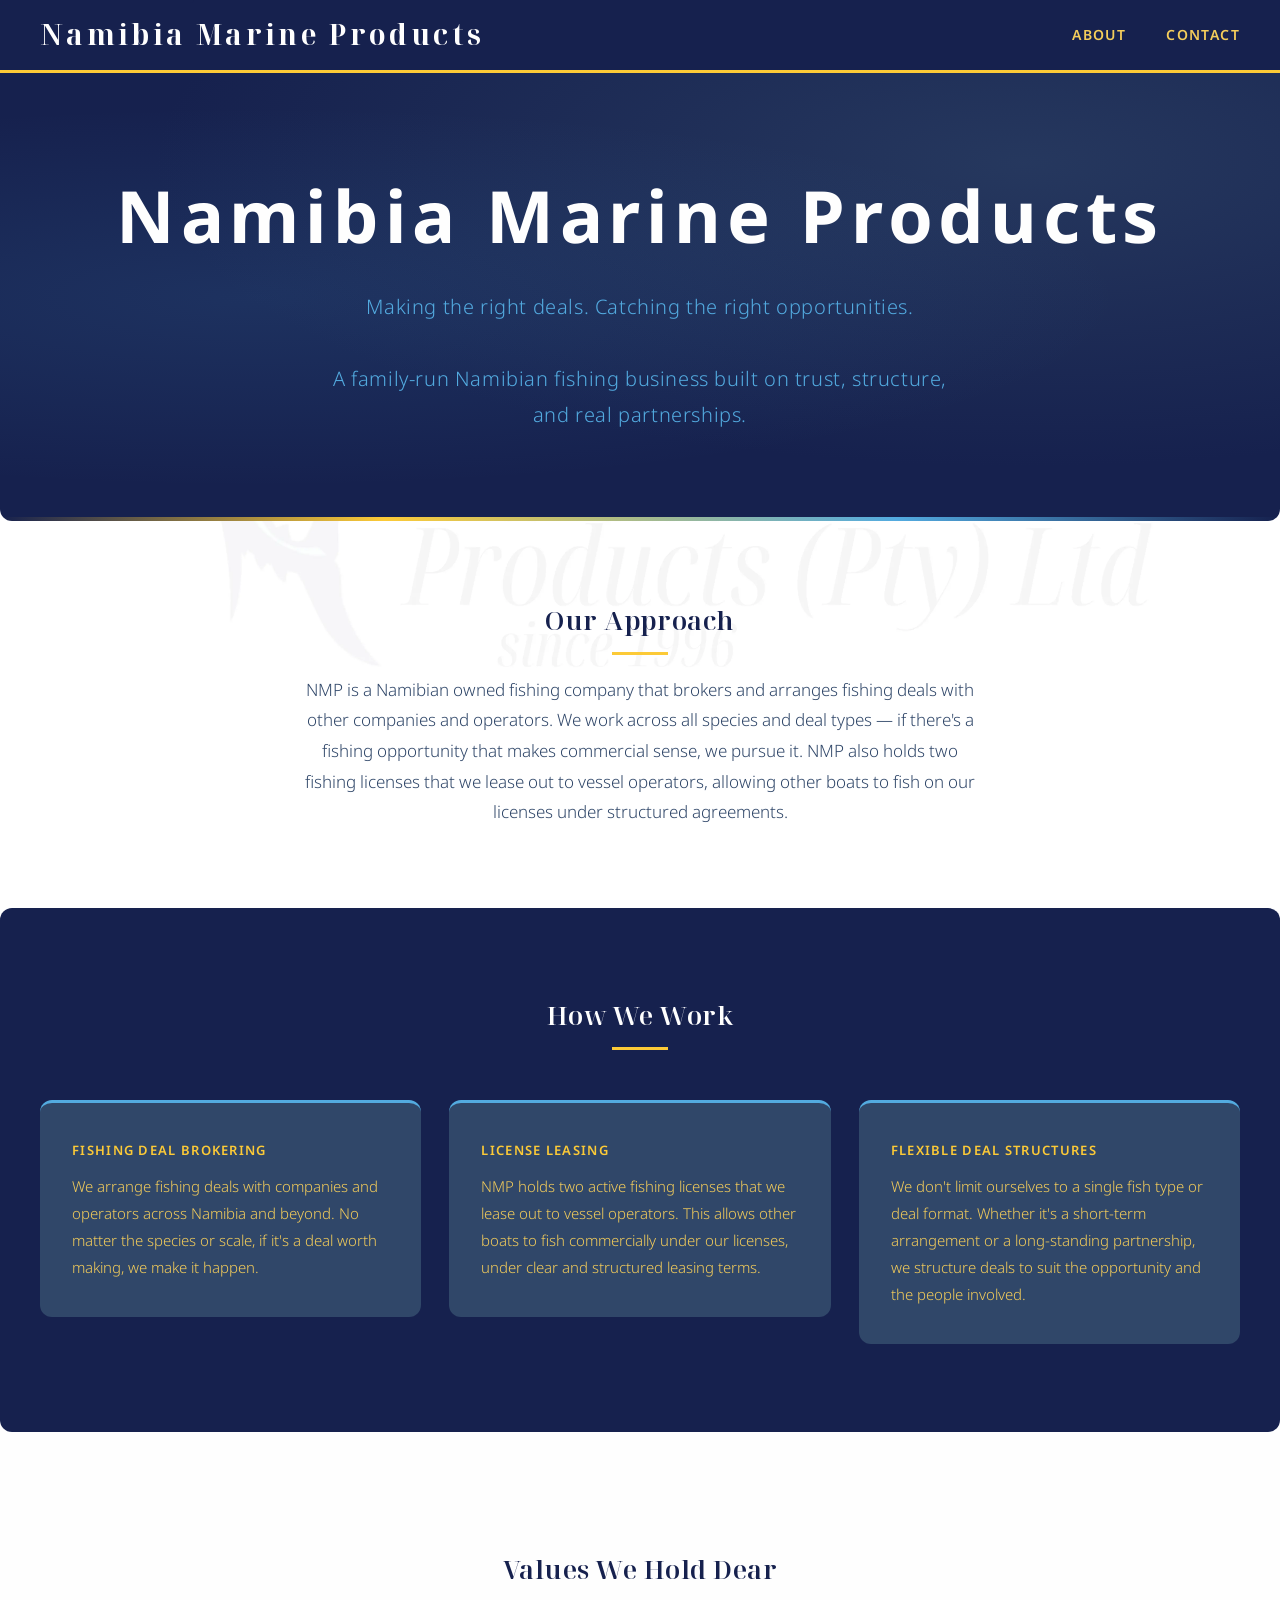
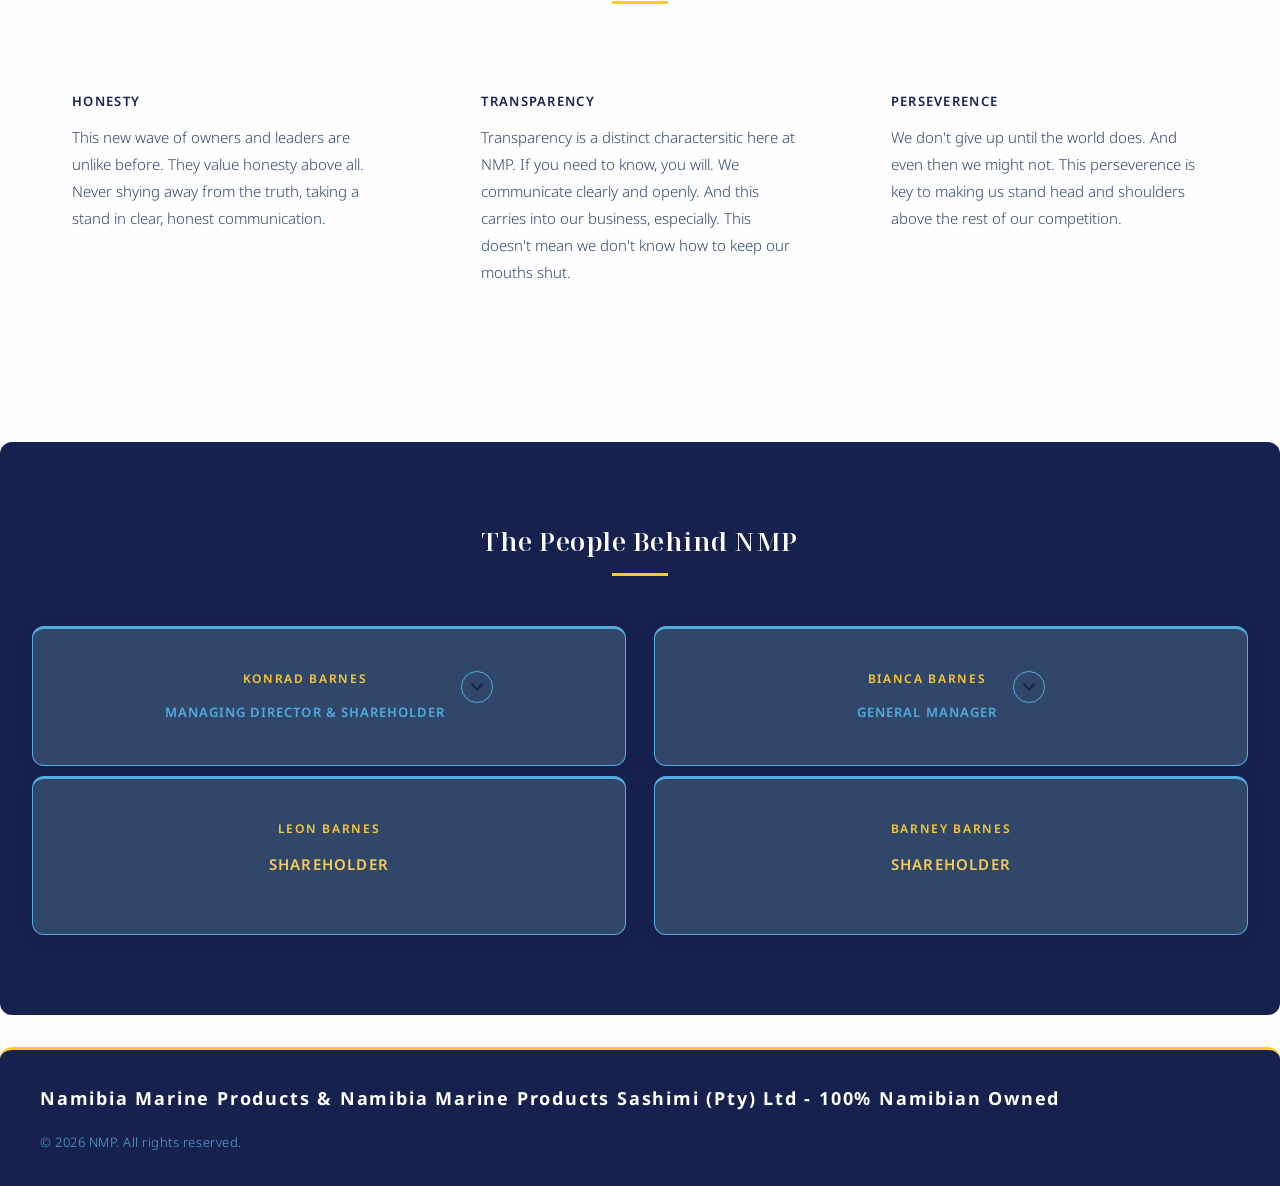
==== index.html @ dc720d7b "Improved on bugfixes, script errors, styling optimizations and more SEO optimization" ====
<!DOCTYPE html>
<html lang="en">
  <head>
    <meta charset="UTF-8" />
    <meta name="viewport" content="width=device-width, initial-scale=1.0" />
    <meta name="description" content="Namibia Marine Products (NMP) is a 100% Namibian owned fishing company brokering deals and leasing fishing licenses across all species. Based in Walvis Bay." />
    <meta name="referrer" content="strict-origin-when-cross-origin" />
    <meta http-equiv="X-UA-Compatible" content="IE=edge" />

    <!-- Open Graph -->
    <meta property="og:title" content="Namibia Marine Products" />
    <meta property="og:description" content="Namibian fishing company brokering deals and leasing fishing licenses. 100% Namibian owned. Based in Walvis Bay." />
    <meta property="og:type" content="website" />
    <meta property="og:url" content="https://namibiamarine.com/" />
    <meta property="og:image" content="https://namibiamarine.com/images/NMP-fish.png" />
    <meta property="og:locale" content="en_NA" />

    <!-- Twitter Cards -->
    <meta name="twitter:card" content="summary" />
    <meta name="twitter:title" content="Namibia Marine Products" />
    <meta name="twitter:description" content="Namibian fishing company brokering deals and leasing fishing licenses. 100% Namibian owned." />
    <meta name="twitter:image" content="https://namibiamarine.com/images/NMP-fish.png" />

    <link rel="canonical" href="https://namibiamarine.com/" />

    <!-- Preconnect for fonts -->
    <link rel="preconnect" href="https://fonts.googleapis.com" />
    <link rel="preconnect" href="https://fonts.gstatic.com" crossorigin />
    <link href="https://fonts.googleapis.com/css2?family=Noto+Sans:ital,wght@0,100..900;1,100..900&family=Noto+Serif+Display:ital,wght@0,100..900;1,100..900&display=swap" rel="stylesheet" />

    <link rel="stylesheet" href="styles.css" />
    <link rel="shortcut icon" type="image/x-icon" href="./images/NMP-fish.png" />
    <link rel="apple-touch-icon" href="./images/NMP-fish.png" />

    <script src="script.js" defer></script>
    <title>Namibia Marine Products — Fishing Rights & License Leasing</title>

    <!-- Structured Data -->
    <script type="application/ld+json">
    {
      "@context": "https://schema.org",
      "@type": "Organization",
      "name": "Namibia Marine Products",
      "url": "https://namibiamarine.com",
      "logo": "https://namibiamarine.com/images/NMP-fish.png",
      "description": "Namibian fishing company brokering deals and leasing fishing licenses.",
      "address": {
        "@type": "PostalAddress",
        "addressLocality": "Walvis Bay",
        "addressRegion": "Erongo Region",
        "addressCountry": "Namibia"
      },
      "contactPoint": {
        "@type": "ContactPoint",
        "email": "info.namibiamarine@gmail.com",
        "contactType": "General Inquiries"
      }
    }
    </script>

    <noscript><style>body { opacity: 1 !important; }</style></noscript>
  </head>
  <body>
    <a href="#main-content" class="skip-link">Skip to main content</a>
    <header>
      <h1>Namibia Marine Products</h1>
      <nav>
        <ul>
          <li><a href="index.html">About</a></li>
          <li><a href="contact.html">Contact</a></li>
        </ul>
      </nav>
    </header>

    <main id="main-content">
      <section>
        <h2>Namibia Marine Products</h2>
        <p>Making the right deals. Catching the right opportunities. <br /><br />
          A family-run Namibian fishing business built on trust, structure, and real partnerships.
        </p>
      </section>

      <section>
        <h2>Our Approach</h2>
        <p>
          NMP is a Namibian owned fishing company that brokers and arranges fishing deals with other companies and operators. We work across all species and deal types — if there's a fishing opportunity that makes commercial sense, we pursue it. NMP also holds two fishing licenses that we lease out to vessel operators, allowing other boats to fish on our licenses under structured agreements.
        </p>
      </section>

      <section>
        <h2>How We Work</h2>
        <article>
          <h3>Fishing Deal Brokering</h3>
          <p>
            We arrange fishing deals with companies and operators across Namibia and beyond.
            No matter the species or scale, if it's a deal worth making, we make it happen.
          </p>
        </article>
        <article>
          <h3>License Leasing</h3>
          <p>
            NMP holds two active fishing licenses that we lease out to vessel operators.
            This allows other boats to fish commercially under our licenses, under clear
            and structured leasing terms.
          </p>
        </article>
        <article>
          <h3>Flexible Deal Structures</h3>
          <p>
            We don't limit ourselves to a single fish type or deal format. Whether it's
            a short-term arrangement or a long-standing partnership, we structure deals
            to suit the opportunity and the people involved.
          </p>
        </article>
      </section>

            <section>
        <h2>Values We Hold Dear</h2>
        <article>
          <h3>Honesty</h3>
          <p>
            This new wave of owners and leaders are unlike before. They value honesty above all. Never shying away from the truth, taking a stand in clear, honest communication.
          </p>
        </article>
        <article>
          <h3>Transparency</h3>
          <p>
            Transparency is a distinct charactersitic here at NMP. If you need to know, you will. We communicate clearly and openly. And this carries into our business, especially.
            This doesn't mean we don't know how to keep our mouths shut.
          </p>
        </article>
        <article>
          <h3>Perseverence</h3>
          <p>
            We don't give up until the world does. And even then we might not. This perseverence is key to making us stand head and shoulders above the rest of our competition.
          </p>
        </article>
      </section>

      <section>
        <h2>The People Behind NMP</h2>
        <article class="expandable">
          <div class="card-header">
            <div>
              <h3>Konrad Barnes</h3>
              <p>Managing Director &amp; Shareholder</p>
            </div>
            <button class="expand-btn" aria-expanded="false" aria-controls="konrad-bio" aria-label="Read More About Konrad Barnes">
              <svg class="chevron" width="18" height="18" viewBox="0 0 18 18" fill="none" xmlns="http://www.w3.org/2000/svg">
                <path d="M4 6.5L9 11.5L14 6.5" stroke="currentColor" stroke-width="2" stroke-linecap="round" stroke-linejoin="round"/>
              </svg>
            </button>
          </div>
          <div class="card-body" id="konrad-bio">
            <p>
              Konrad inherited Namibia Marine Products alongside his brother Leon from their father,
              taking over as Managing Director in 2025. Under new management, Konrad and his family
              have steered the company in a fresh direction — one grounded in transparency, integrity,
              and legitimate business practice. He leads NMP day to day alongside his wife Bianca,
              and together they are building something to be proud of, holding their own alongside
              the established players in the industry.
          </p>
          </div>
        </article>
        <article class="expandable">
          <div class="card-header">
            <div>
              <h3>Bianca Barnes</h3>
              <p>General Manager</p>
            </div>
            <button class="expand-btn" aria-expanded="false" aria-controls="bianca-bio" aria-label="Read More About Bianca Barnes">
              <svg class="chevron" width="18" height="18" viewBox="0 0 18 18" fill="none" xmlns="http://www.w3.org/2000/svg">
                <path d="M4 6.5L9 11.5L14 6.5" stroke="currentColor" stroke-width="2" stroke-linecap="round" stroke-linejoin="round"/>
              </svg>
            </button>
          </div>
          <div class="card-body" id="bianca-bio">
            <p>
              Bianca joined NMP as General Manager alongside her husband Konrad when the family took
              over the company in 2025. Together they manage the business day to day, learning the
              industry as they go and doing so with real determination. Bianca has quickly proven
              herself an equal partner in every sense, and the two of them are growing NMP into
              something the family can be genuinely proud of.
            </p>
          </div>
        </article>
        <article>
          <h3>Leon Barnes</h3>
          <p>Shareholder</p>
        </article>
        <article>
          <h3>Barney Barnes</h3>
          <p>Shareholder</p>
        </article>
      </section>

    </main>

    <footer>
      <p>Namibia Marine Products &amp; Namibia Marine Products Sashimi (Pty) Ltd - 100% Namibian Owned</p>
      <p>&copy; 2026 NMP. All rights reserved.</p>
    </footer>
  </body>
</html>
---- styles.css ----
/* ============================================================
   NMP — Maritime Corporate Stylesheet
   Palette: #16214E · #304769 · #FCCA37 · #F4CD5B · #53ABE0 · #FEFEFE
   style.css2
   ============================================================ */

/* ── Reset & Base ──────────────────────────────────────────── */

*,
*::before,
*::after {
  box-sizing: border-box;
  margin: 0;
  padding: 0;
}

html {
  scroll-behavior: smooth;
  font-size: 16px;
  overflow-x: hidden;
}

body {
  font-family: 'Noto Sans', sans-serif;
  font-weight: 400;
  color: #16214E;
  background-color: #FEFEFE;
  background-image: url("./images/background-img.webp");
  background-repeat: no-repeat;
  background-position: center;
  background-size: cover;
  background-attachment: fixed;
  line-height: 1.7;
  opacity: 0;
  transition: opacity 0.45s ease;
  overflow-x: hidden;
}

body.nmp-loaded {
  opacity: 1;
}

img {
  display: block;
  max-width: 100%;
}

a {
  text-decoration: none;
  color: inherit;
}

ul {
  list-style: none;
}

/* ── Typography — Golden Ratio Scale (~1.618) ──────────────── */
/* Base: 16px → ×1.618 → 26px → ×1.618 → 42px               */

h1 {
  font-family: 'Noto Serif Display', sans-serif;
  font-size: clamp(2rem, 5vw, 2.625rem); /* ~42px */
  font-weight: 700;
  letter-spacing: 0.04em;
  line-height: 1.35;
}

h2 {
  font-family: 'Noto Serif Display', sans-serif;
  font-size: clamp(1.5rem, 3vw, 1.625rem); /* ~26px */
  font-weight: 600;
  letter-spacing: 0.02em;
  line-height: 1.5;
  margin-bottom: 1.25rem;
}

h3 {
  font-family: 'Noto Sans', sans-serif;
  font-size: 1.25rem; /* ~20px */
  font-weight: 600;
  letter-spacing: 0.04em;
  text-transform: uppercase;
  margin-bottom: 0.65rem;
}

p {
  font-size: 1rem; /* 16px base */
  font-weight: 300;
  color: #304769;
  line-height: 1.8;
}

address {
  font-style: normal;
  font-weight: 300;
  color: #304769;
  line-height: 1.9;
}

/* ── Container ─────────────────────────────────────────────── */

.container {
  width: 100%;
  max-width: 1100px;
  margin-inline: auto;
  padding-inline: 2rem;
}

/* ── Header ────────────────────────────────────────────────── */

header {
  background-color: #16214E;
  border-bottom: 3px solid #FCCA37;
  position: sticky;
  top: 0;
  z-index: 100;
  display: flex;
  align-items: center;
  justify-content: space-between;
  padding: 1rem 2.5rem;
  gap: 2rem;
}

header h1 {
  color: #FEFEFE;
  font-size: 1.75rem;
  letter-spacing: 0.12em;
}

/* ── Navigation ────────────────────────────────────────────── */

nav ul {
  display: flex;
  align-items: center;
  gap: 2.5rem;
}

nav ul li a {
  font-family: 'Noto Sans', sans-serif;
  font-size: 0.875rem;
  font-weight: 600;
  letter-spacing: 0.1em;
  text-transform: uppercase;
  color: #F4CD5B;
  padding-bottom: 4px;
  position: relative;
}

nav ul li a::after {
  content: '';
  position: absolute;
  bottom: -3px;
  left: 0;
  width: 0;
  height: 2px;
  background-color: #FCCA37;
  transition: width 0.25s ease;
}

nav ul li a:hover {
  color: #FCCA37;
}

nav ul li a:hover::after {
  width: 100%;
}

/* ── Hero Section ──────────────────────────────────────────── */

main > section:first-child {
  background-color: #16214E;
  background-image:
    radial-gradient(ellipse at 20% 50%, rgba(83, 171, 224, 0.12) 0%, transparent 60%),
    radial-gradient(ellipse at 80% 20%, rgba(48, 71, 105, 0.6) 0%, transparent 60%);
  text-align: center;
  padding: 7rem 2rem 6rem;
  position: relative;
  overflow: hidden;
  border-radius: 0px 0px 12px 12px;
}

main > section:first-child::before {
  content: '';
  position: absolute;
  bottom: 0;
  left: 0;
  right: 0;
  height: 4px;
  background: linear-gradient(90deg, transparent, #FCCA37 30%, #53ABE0 70%, transparent);
}

main > section:first-child h2 {
  font-family: 'Noto Sans', sans-serif;
  font-size: clamp(2.5rem, 6vw, 4.5rem);
  font-weight: 700;
  color: #FEFEFE;
  letter-spacing: 0.08em;
  margin-bottom: 1.25rem;
  opacity: 0;
  transform: translateY(16px);
  transition: opacity 0.6s ease, transform 0.6s ease;
}

main > section:first-child p {
  font-size: clamp(1rem, 2vw, 1.25rem);
  font-weight: 300;
  color: #53ABE0;
  letter-spacing: 0.03em;
  max-width: 640px;
  margin-inline: auto;
  opacity: 0;
  transform: translateY(16px);
  transition: opacity 0.6s ease 0.18s, transform 0.6s ease 0.18s;
}

main > section:first-child h2.nmp-hero-in,
main > section:first-child p.nmp-hero-in {
  opacity: 1;
  transform: translateY(0);
  text-align: center;
}

/* ── About Section ─────────────────────────────────────────── */

main > section:nth-child(2) {
  padding: 5rem 2rem;
  max-width: 820px;
  margin-inline: auto;
  text-align: center;
}

main > section:nth-child(2) h2 {
  color: #16214E;
}

main > section:nth-child(2) h2::after {
  content: '';
  display: block;
  width: 56px;
  height: 3px;
  background-color: #FCCA37;
  margin: 0.75rem auto 0;
}

main > section:nth-child(2) p {
  font-size: 1.0625rem;
  max-width: 680px;
  margin-inline: auto;
}

/* ── What We Do Section ────────────────────────────────────── */

main > section:nth-child(3) {
  background-color: #16214E;
  padding: 5.5rem 2.5rem;
  display: grid;
  grid-template-columns: 1fr 1fr 1fr;
  grid-template-rows: auto 1fr;
  column-gap: 1.75rem;
  row-gap: 10px;
  align-items: start;
  border-radius: 12px;
}

main > section:nth-child(3) > h2 {
  grid-column: 1 / -1;
  color: #FEFEFE;
  text-align: center;
  margin-bottom: 2.5rem;
}

main > section:nth-child(3) > h2::after {
  content: '';
  display: block;
  width: 56px;
  height: 3px;
  background-color: #FCCA37;
  margin: 0.75rem auto 0;
}

main > section:nth-child(3) article {
  background-color: #304769;
  border-top: 3px solid #53ABE0;
  border-radius: 2px;
  padding: 2.25rem 2rem;
  transition: transform 0.25s ease, box-shadow 0.25s ease;
  border-radius: 12px;
}

main > section:nth-child(3) article:hover {
  transform: translateY(-4px);
  box-shadow: 0 8px 28px rgba(22, 33, 78, 0.28);
}

main > section:nth-child(3) h3 {
  color: #FCCA37;
  font-size: 0.8125rem;
  letter-spacing: 0.1em;
  margin-bottom: 0.75rem;
}

main > section:nth-child(3) p {
  color: #F4CD5B;
  font-weight: 300;
  font-size: 0.9375rem;
}

/* ── How We Operate Section ────────────────────────────────────── */

main > section:nth-child(4) {
  padding: 5.5rem 2.5rem;
  display: grid;
  grid-template-columns: 1fr 1fr 1fr;
  grid-template-rows: auto 1fr;
  column-gap: 1.75rem;
  row-gap: 10px;
  align-items: start;
  border-radius: 12px;
  margin-top: 30px;
}

main > section:nth-child(4) > h2 {
  grid-column: 1 / -1;
  text-align: center;
  margin-bottom: 2.5rem;
}

main > section:nth-child(4) > h2::after {
  content: '';
  display: block;
  width: 56px;
  height: 3px;
  background-color: #FCCA37;
  margin: 0.75rem auto 0;
}

main > section:nth-child(4) article {
  border-radius: 2px;
  padding: 2.25rem 2rem;
  transition: transform 0.25s ease, box-shadow 0.25s ease;
  border-radius: 12px;
}

main > section:nth-child(4) article:hover {
  transform: translateY(-4px);
  box-shadow: 0 8px 28px rgba(22, 33, 78, 0.28);
}

main > section:nth-child(4) h3 {
  font-size: 0.8125rem;
  letter-spacing: 0.1em;
  margin-bottom: 0.75rem;
}

main > section:nth-child(4) p {
  font-weight: 300;
  font-size: 0.9375rem;
}

/* ── Owners Section ────────────────────────────────────────── */

main > section:nth-child(5) {
  padding: 5.5rem 2.5rem;
  max-width: 100%;
  display: grid;
  grid-template-columns: 1fr 1fr;
  grid-template-rows: auto 1fr;
  column-gap: 1.75rem;
  row-gap: 10px;
  align-items: start;
  border-radius: 12px;
}

main > section:nth-child(5) > h2 {
  grid-column: 1 / -1;
  text-align: center;
  color: #FEFEFE;
  margin-bottom: 2.5rem;
}

main > section:nth-child(5) > h2::after {
  content: '';
  display: block;
  width: 56px;
  height: 3px;
  background-color: #FCCA37;
  margin: 0.75rem auto 0;
}

main > section:nth-child(5) article {
  border: 1px solid #53ABE0;
  border-top: 4px solid #16214E;
  border-radius: 2px;
  padding: 2.25rem 2rem;
  background-color: #FEFEFE;
  box-shadow: 0 4px 20px rgba(22, 33, 78, 0.06);
  transition: transform 0.25s ease, box-shadow 0.25s ease, border-top-color 0.25s ease;
}

main > section:nth-child(5) article:hover {
  transform: translateY(-4px);
  box-shadow: 0 10px 32px rgba(22, 33, 78, 0.1);
  border-top-color: #FCCA37;
}

main > section:nth-child(5) h3 {
  color: #16214E;
  font-size: 1rem;
  letter-spacing: 0.04em;
  text-transform: none;
  font-weight: 600;
  margin-bottom: 0.25rem;
}

main > section:nth-child(5) article > p:first-of-type {
  font-size: 0.8125rem;
  font-weight: 600;
  letter-spacing: 0.08em;
  text-transform: uppercase;
  color: #53ABE0;
  margin-bottom: 1rem;
}

main > section:nth-child(5) article > p:last-of-type {
  font-size: 0.9375rem;
  color: #F4CD5B;
}

/* ── Expandable card layout ── */

main > section:nth-child(5) article.expandable .card-header{
  display: flex;
  justify-content: center;
  align-items: flex-start;
  gap: 1rem;
  cursor: pointer;
}

main > section:nth-child(5) article.expandable .card-header > div > p {
  font-size: 0.8125rem;
  font-weight: 600;
  letter-spacing: 0.08em;
  text-transform: uppercase;
  color: #53ABE0;
  margin-bottom: 0;
}

.expand-btn{
  flex-shrink: 0;
  background-color: transparent;
  border: 1px solid #53ABE0;
  border-radius: 50%;
  width: 32px;
  height: 32px;
  display: flex;
  align-items: center;
  justify-content: center;
  cursor: pointer;
  color: #16214E;
  transition: background-color 0.2s ease, border-color 0.2s ease, color 0.2s ease;
  margin-top: 2px;
}

.expand-btn:hover{
  background-color: #16214E;
  border-color: #16214E;
  color: #FEFEFE;
}

/* ── Chevron rotation ── */

.chevron {
  transition: transform 0.3s ease;
}

article.expandable.is-open .chevron {
  transform: rotate(180deg);
} 

/* ── Collapsible body ── */

.card-body {
  display: grid;
  grid-template-rows: 0fr;
  transition: grid-template-rows 0.35s ease;
}

.card-body > p {
  overflow: hidden;
  font-size: 0.9375rem;
  color: #444;
  margin: 0;
}

article.expandable.is-open .card-body{
  grid-template-rows: 1fr;
}

/* Add top margin to the bio text only when open */

article.expandable.is-open .card-body > p {
  margin-top: 1rem;
}

/* ── Contact Page — Contact Us Section ────────────────────── */

main > section:first-child:not(:has(+ section > .container > article)) {
  padding: 5.5rem 2rem;
  margin-inline: auto;
  text-align: left;
}

/* Contact Us intro section (first section on contact.html) */
main > section:has(a[href^="mailto"]) {
  padding: 5.5rem 2rem 4rem;
  max-width: 700px;
  margin-inline: auto;
}

main > section:has(a[href^="mailto"]) h2 {
  color: #d4ce76;
  margin-bottom: 0.5rem;
}

main > section:has(a[href^="mailto"]) h2::after {
  content: '';
  display: block;
  width: 56px;
  height: 3px;
  background-color: #FCCA37;
  margin: 0.75rem 0 0;
}

main > section:has(a[href^="mailto"]) > p {
  margin-top: 1.5rem;
  margin-bottom: 2.5rem;
  color: #F4CD5B;
  font-size: 1.0625rem;
}

/* ── Mail Us Button ────────────────────────────────────────── */

a[href^="mailto"] {
  display: inline-block;
}

a[href^="mailto"] button,
button[type="button"] {
  display: inline-block;
  background-color: #FCCA37;
  color: #16214E;
  font-family: 'Noto Sans', sans-serif;
  font-size: 0.9375rem;
  font-weight: 700;
  letter-spacing: 0.12em;
  text-transform: uppercase;
  padding: 1rem 3rem;
  border: none;
  border-radius: 2px;
  cursor: pointer;
  box-shadow: 0 4px 16px rgba(252, 202, 55, 0.3);
  transition: background-color 0.2s ease, transform 0.2s ease, box-shadow 0.2s ease;
}

a[href^="mailto"]:hover button,
button[type="button"]:hover {
  background-color: #F4CD5B;
  transform: translateY(-2px);
  box-shadow: 0 8px 24px rgba(252, 202, 55, 0.45);
}

a[href^="mailto"]:active button,
button[type="button"]:active {
  transform: translateY(0);
  box-shadow: 0 2px 8px rgba(252, 202, 55, 0.2);
}

/* ── Contact Details Section ───────────────────────────────── */

main > section:last-of-type {
  background-color: #16214E;
  padding: 5rem 2rem;
  margin: 2rem 0rem 2rem 0rem;
  border-radius: 12px;
}

main > section:last-of-type .container {
  display: grid;
  grid-template-columns: 1fr 1fr;
  grid-template-rows: auto auto auto;
  gap: 1.75rem;
  align-items: start;
  max-width: 1100px;
  margin-inline: auto;
}

main > section:last-of-type .container > h2 {
  grid-column: 1 / -1;
  color: #FEFEFE;
  text-align: center;
  margin-bottom: 0.75rem;
}

main > section:last-of-type .container > h2::after {
  content: '';
  display: block;
  width: 56px;
  height: 3px;
  background-color: #FCCA37;
  margin: 0.75rem auto 0;
}

/* Email & Phone sit in row 1 (2 columns) */
main > section:last-of-type .container > article:nth-of-type(1),
main > section:last-of-type .container > article:nth-of-type(2) {
  grid-column: auto;
}

/* Location spans full width in row 2 */
main > section:last-of-type .container > article.location {
  grid-column: 1 / -1;
}

main > section:last-of-type article {
  text-align: center;
  padding: 2.5rem 2rem;
  border-top: 3px solid #53ABE0;
  background-color: #304769;
  border-radius: 2px;
  transition: transform 0.25s ease, background-color 0.25s ease;
  border-radius: 12px;
}

main > section:last-of-type article:hover {
  transform: translateY(-3px);
  background-color: #16214E;
  box-shadow: 0 0 0 1px #53ABE0;
}

main > section:last-of-type h3 {
  color: #FCCA37;
  font-size: 0.75rem;
  letter-spacing: 0.14em;
  text-transform: uppercase;
  margin-bottom: 0.75rem;
}

main > section:last-of-type p,
main > section:last-of-type address {
  color: #FEFEFE;
  font-size: 0.9375rem;
  font-weight: 300;
}
main > section:last-of-type address iframe{
  width: 100%;
  height: 450px;
  border: 0;
  display: block;
  border-radius: 12px;
}

main > section:last-of-type a {
  color: #F4CD5B;
  transition: color 0.2s ease;
}

main > section:last-of-type a:hover {
  color: #FCCA37;
}

/* ── Contact Action Buttons ────────────────────────────────── */

.nmp-contact-actions {
  display: flex;
  flex-wrap: wrap;
  gap: 1rem;
  align-items: center;
  justify-content: center;
}

.nmp-btn {
  display: inline-block;
  font-family: 'Noto Sans', sans-serif;
  font-size: 0.9375rem;
  font-weight: 700;
  letter-spacing: 0.12em;
  text-transform: uppercase;
  padding: 1rem 2.5rem;
  border-radius: 2px;
  cursor: pointer;
  transition: background-color 0.2s ease, transform 0.2s ease, box-shadow 0.2s ease;
}

/* Primary — Gmail Web */
.nmp-btn--primary {
  background-color: #FCCA37;
  color: #16214E;
  box-shadow: 0 4px 16px rgba(252, 202, 55, 0.3);
}

.nmp-btn--primary:hover {
  background-color: #F4CD5B;
  transform: translateY(-2px);
  box-shadow: 0 8px 24px rgba(252, 202, 55, 0.45);
}

.nmp-btn--primary:active {
  transform: translateY(0);
  box-shadow: 0 2px 8px rgba(252, 202, 55, 0.2);
}

/* Secondary — Mail App */
.nmp-btn--secondary {
  background-color: #FCCA37;
  color: #16214E;
  box-shadow: 0 4px 16px rgba(252, 202, 55, 0.3);
}

.nmp-btn--secondary:hover {
  background-color: #F4CD5B;
  transform: translateY(-2px);
  box-shadow: 0 8px 24px rgba(252, 202, 55, 0.45);
}

.nmp-btn--secondary:active {
  transform: translateY(0);
  box-shadow: 0 2px 8px rgba(252, 202, 55, 0.2);
}

/* ── Footer ────────────────────────────────────────────────── */

footer {
  background-color: #16214E;
  border-top: 3px solid #FCCA37;
  padding: 2rem 2.5rem;
  display: flex;
  align-items: center;
  justify-content: space-between;
  gap: 1rem;
  flex-wrap: wrap;
  border-radius: 12px 12px 0px 0px;
}

footer p:first-child {
  font-family: 'Noto Sans', sans-serif;
  font-size: 1.125rem;
  font-weight: 700;
  letter-spacing: 0.1em;
  color: #FEFEFE;
}

footer p:last-child {
  font-size: 0.8125rem;
  font-weight: 300;
  letter-spacing: 0.04em;
  color: #53ABE0;
}

/* ── Scroll Reveal ─────────────────────────────────────────── */

.nmp-reveal {
  opacity: 0;
  transform: translateY(22px);
  transition: opacity 0.55s ease, transform 0.55s ease;
}

.nmp-reveal.nmp-visible {
  opacity: 1;
  transform: translateY(0);
}

.nmp-reveal:nth-child(2) { transition-delay: 0.1s; }
.nmp-reveal:nth-child(3) { transition-delay: 0.2s; }
.nmp-reveal:nth-child(4) { transition-delay: 0.3s; }

/* ═══════════════════════════════════════════════════════════
   RESPONSIVE
   Breakpoints: 1024px (tablet) · 768px (mobile) · 480px (small)
   ═══════════════════════════════════════════════════════════ */

/* ── 1024px — Tablet ───────────────────────────────────────── */

@media (max-width: 1024px) {

  /* What We Do: 3-col → 2-col */
  main > section:nth-child(3) {
    grid-template-columns: 1fr 1fr;
    padding: 4.5rem 2rem;
    row-gap: 1.5rem;
  }

  main > section:nth-child(3) > h2 {
    grid-column: 1 / -1;
  }

   /* Values we hold dear: 3-col → 2-col */
  main > section:nth-child(4) {
    grid-template-columns: 1fr 1fr;
    padding: 4.5rem 2rem;
    row-gap: 1.5rem;
  }

  main > section:nth-child(4) > h2 {
    grid-column: 1 / -1;
  }

  /* Owners: 3-col → 2-col */
  main > section:nth-child(5) {
    grid-template-columns: 1fr;
    padding: 4.5rem 2rem;
    row-gap: 1.5rem;
  }

  main > section:nth-child(5) > h2 {
    grid-column: 1 / -1;
  }

}

/* ── 768px — Mobile ────────────────────────────────────────── */

@media (max-width: 768px) {

  /* Header stacks logo over nav */
  header {
    flex-direction: column;
    align-items: flex-start;
    padding: 1rem 1.5rem;
    gap: 0.75rem;
  }

  nav ul {
    gap: 1.5rem;
    flex-wrap: wrap;
  }

  /* Hero */
  main > section:first-child {
    padding: 4rem 1.5rem 3.5rem;
  }

  /* About */
  main > section:nth-child(2) {
    padding: 3.5rem 1.5rem;
    max-width: 100%;
  }

  /* What We Do: 2-col → 1-col */
  main > section:nth-child(3) {
    grid-template-columns: 1fr;
    padding: 3.5rem 1.5rem;
    row-gap: 1.25rem;
    column-gap: 0;
  }

  main > section:nth-child(3) > h2 {
    grid-column: 1;
    margin-bottom: 1.75rem;
  }

    /* Values we hold dear: 3-col → 2-col */
    main > section:nth-child(4) {
    grid-template-columns: 1fr;
    padding: 3.5rem 1.5rem;
    row-gap: 1.25rem;
    column-gap: 0;
  }

  main > section:nth-child(4) > h2 {
    grid-column: 1;
    margin-bottom: 1.75rem;
  }

  /* Owners: 2-col → 1-col */
  main > section:nth-child(5) {
    grid-template-columns: 1fr;
    padding: 3.5rem 1.5rem;
    row-gap: 1.25rem;
    column-gap: 0;
  }

  main > section:nth-child(5) > h2 {
    grid-column: 1;
    margin-bottom: 1.75rem;
  }

  /* Contact intro */
  main > section:has(a[href^="mailto"]) {
    padding: 3.5rem 1.5rem 3rem;
    max-width: 100%;
  }

  /* Contact details: 2-col → 1-col */
  main > section:last-of-type {
    padding: 3.5rem 1.5rem;
    margin: 1.5rem 0;
  }

  main > section:last-of-type .container {
    grid-template-columns: 1fr;
    row-gap: 1.25rem;
    padding-inline: 0;
  }

  main > section:last-of-type .container > h2 {
    grid-column: 1;
  }

  main > section:last-of-type .container > article.location {
    grid-column: 1;
  }

  /* Footer */
  footer {
    flex-direction: column;
    align-items: flex-start;
    padding: 1.5rem;
  }

}

/* ── 480px — Small Mobile ──────────────────────────────────── */

@media (max-width: 480px) {

  nav ul {
    gap: 1rem;
  }

  main > section:nth-child(3),
  main > section:nth-child(4) {
    padding: 3rem 1.25rem;
  }

  main > section:has(a[href^="mailto"]) {
    padding: 3rem 1.25rem 2.5rem;
  }

  main > section:last-of-type {
    padding: 3rem 1.25rem;
    margin: 1rem 0;
  }

  /* Contact action buttons: stack full width */
  .nmp-contact-actions {
    flex-direction: column;
    align-items: stretch;
  }

  .nmp-btn {
    width: 100%;
    text-align: center;
    padding: 0.9rem 1.5rem;
  }

  /* Legacy mailto button fallback */
  a[href^="mailto"] button,
  button[type="button"] {
    width: 100%;
    text-align: center;
  }

  /* Prevent heading letter-spacing from causing overflow */
  h1,
  h2 {
    letter-spacing: 0.02em;
    word-break: break-word;
  }

}

/* ── Skip Link ─────────────────────────────────────────────── */

.skip-link {
  position: absolute;
  top: -40px;
  left: 0;
  background: #16214E;
  color: #FEFEFE;
  padding: 8px 16px;
  z-index: 101;
  font-weight: 600;
  text-decoration: none;
  border-radius: 0 0 4px 0;
  transition: top 0.2s ease;
}

.skip-link:focus {
  top: 0;
}

/* ── Focus Visible ─────────────────────────────────────────── */

*:focus-visible {
  outline: 3px solid #FCCA37;
  outline-offset: 2px;
}

*:focus:not(:focus-visible) {
  outline: none;
}

/* ── Reduced Motion ────────────────────────────────────────── */

@media (prefers-reduced-motion: reduce) {
  *,
  *::before,
  *::after {
    animation-duration: 0.01ms !important;
    animation-iteration-count: 1 !important;
    transition-duration: 0.01ms !important;
    scroll-behavior: auto !important;
  }

  .nmp-reveal {
    opacity: 1 !important;
    transform: none !important;
  }

  main > section:first-child h2,
  main > section:first-child p {
    opacity: 1 !important;
    transform: none !important;
  }
}

/* ── Print Styles ──────────────────────────────────────────── */

@media print {
  header,
  footer,
  .expand-btn,
  .skip-link,
  iframe {
    display: none !important;
  }

  body {
    background-image: none !important;
    opacity: 1 !important;
  }

  main > section {
    break-inside: avoid;
    padding: 1rem 0 !important;
  }

  a[href]::after {
    content: " (" attr(href) ")";
    font-size: 0.8rem;
    color: #304769;
  }
}
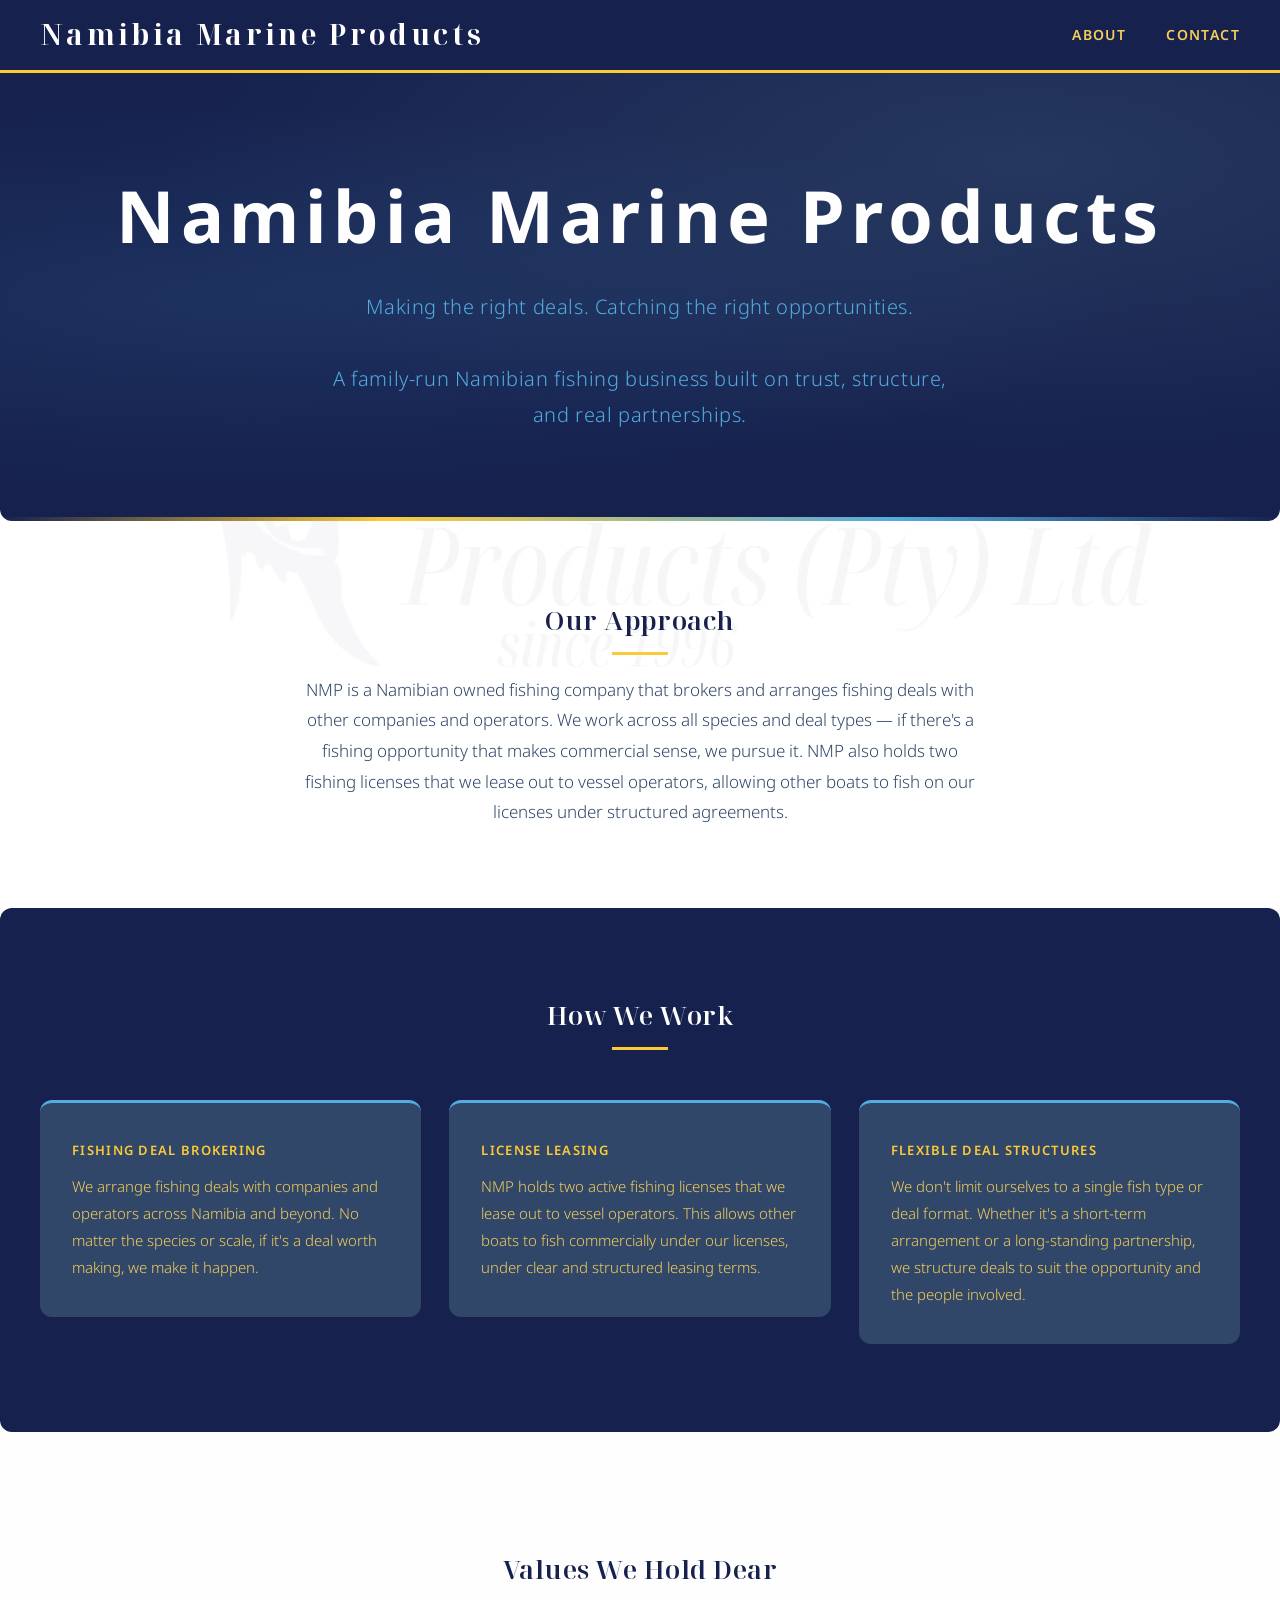
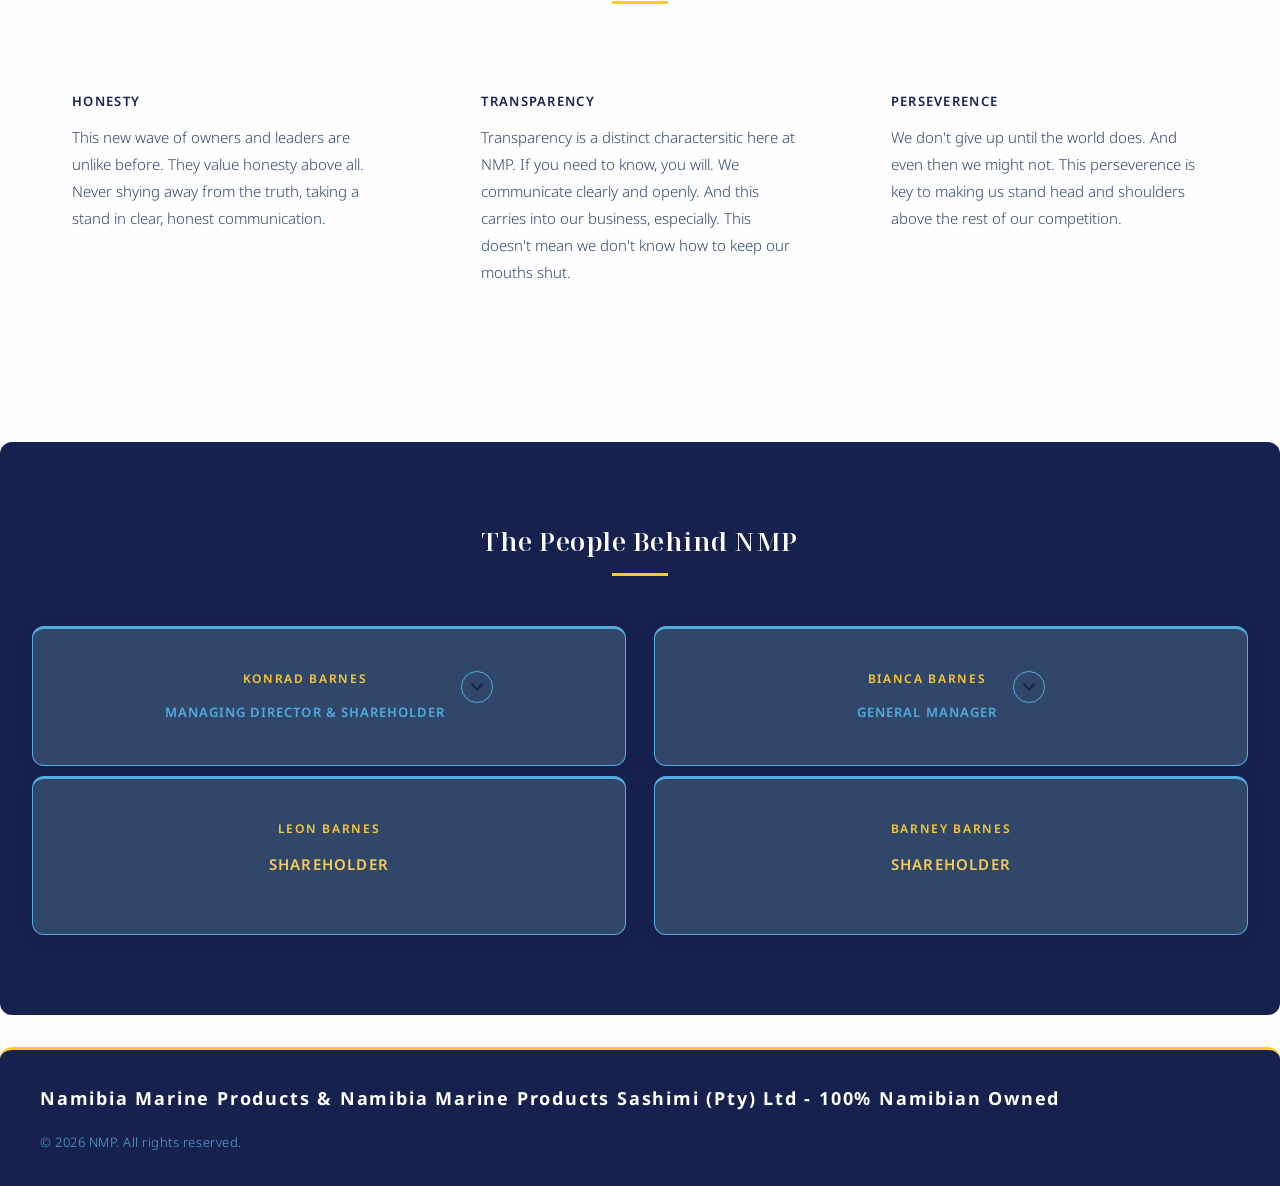
==== commit 3f21fa44: "removed skip to main body anchors" ====
--- a/index.html
+++ b/index.html
@@ -61,7 +61,6 @@
     <noscript><style>body { opacity: 1 !important; }</style></noscript>
   </head>
   <body>
-    <a href="#main-content" class="skip-link">Skip to main content</a>
     <header>
       <h1>Namibia Marine Products</h1>
       <nav>
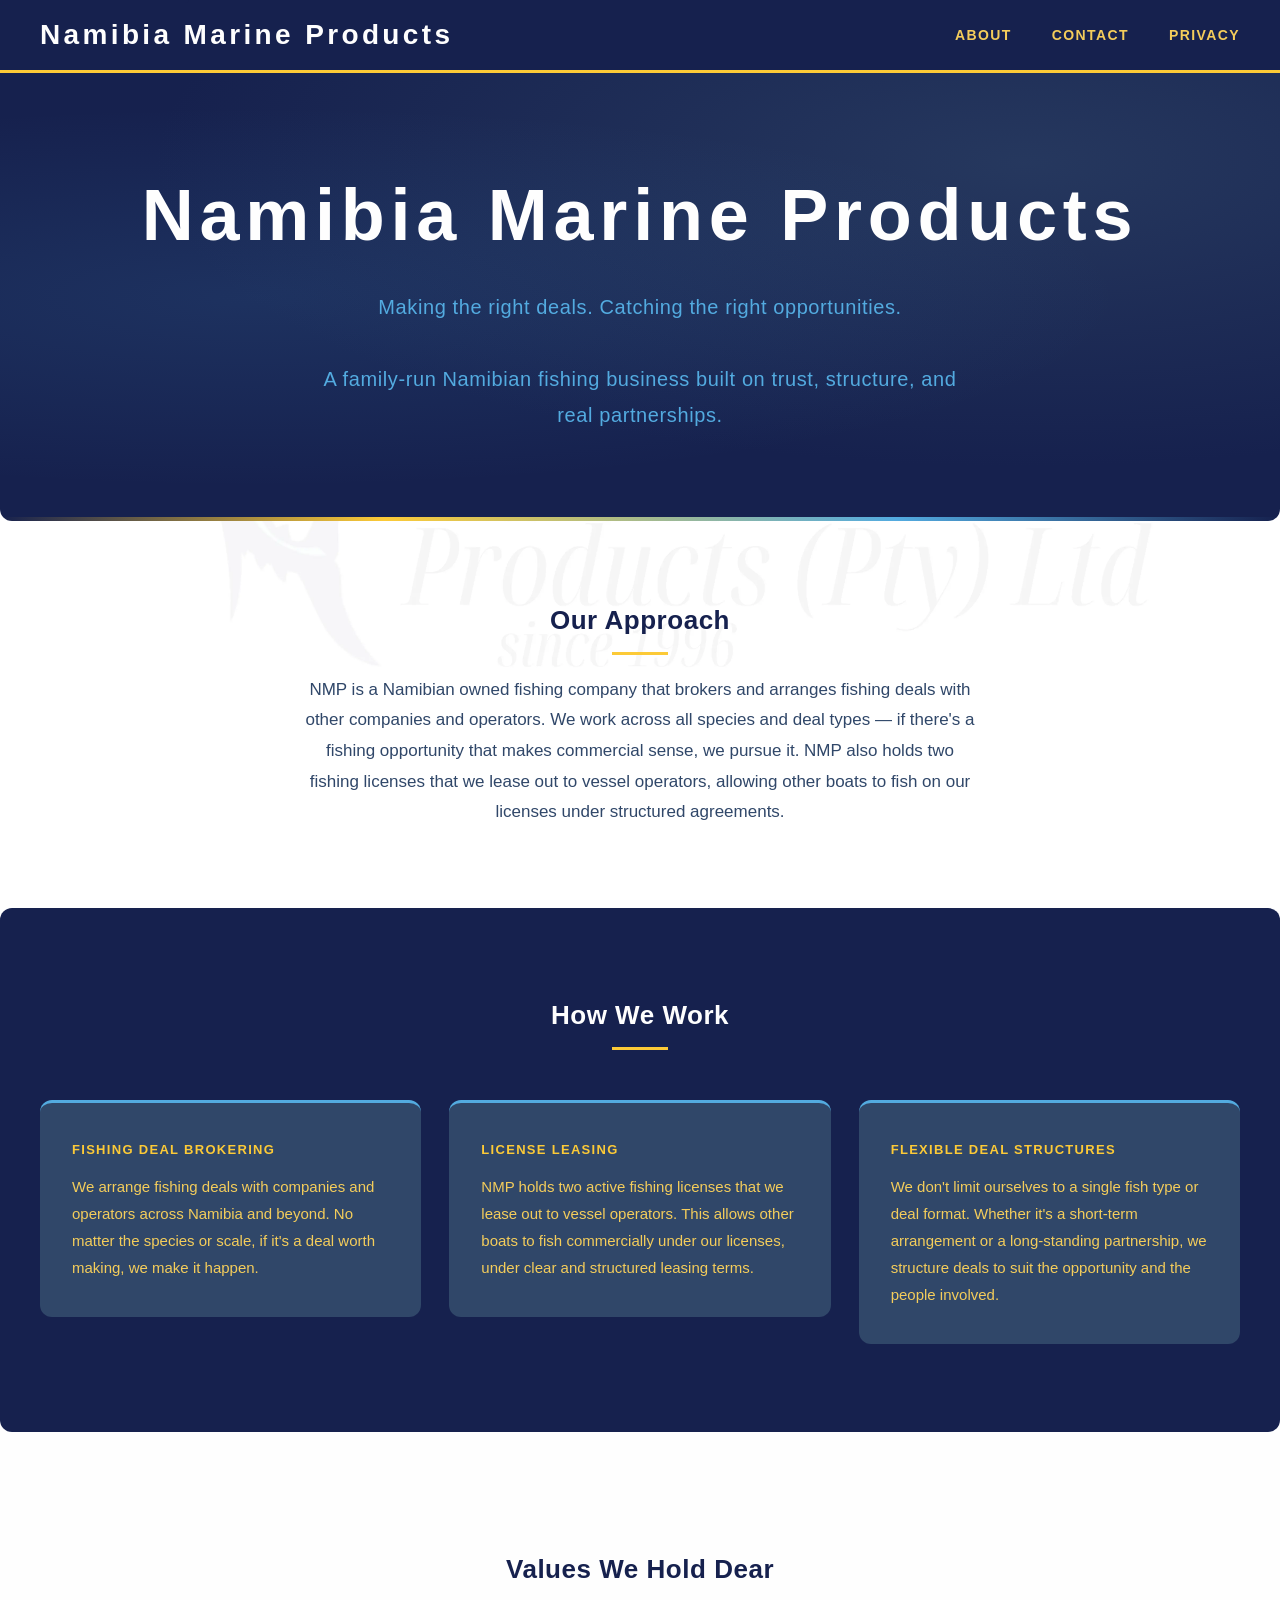
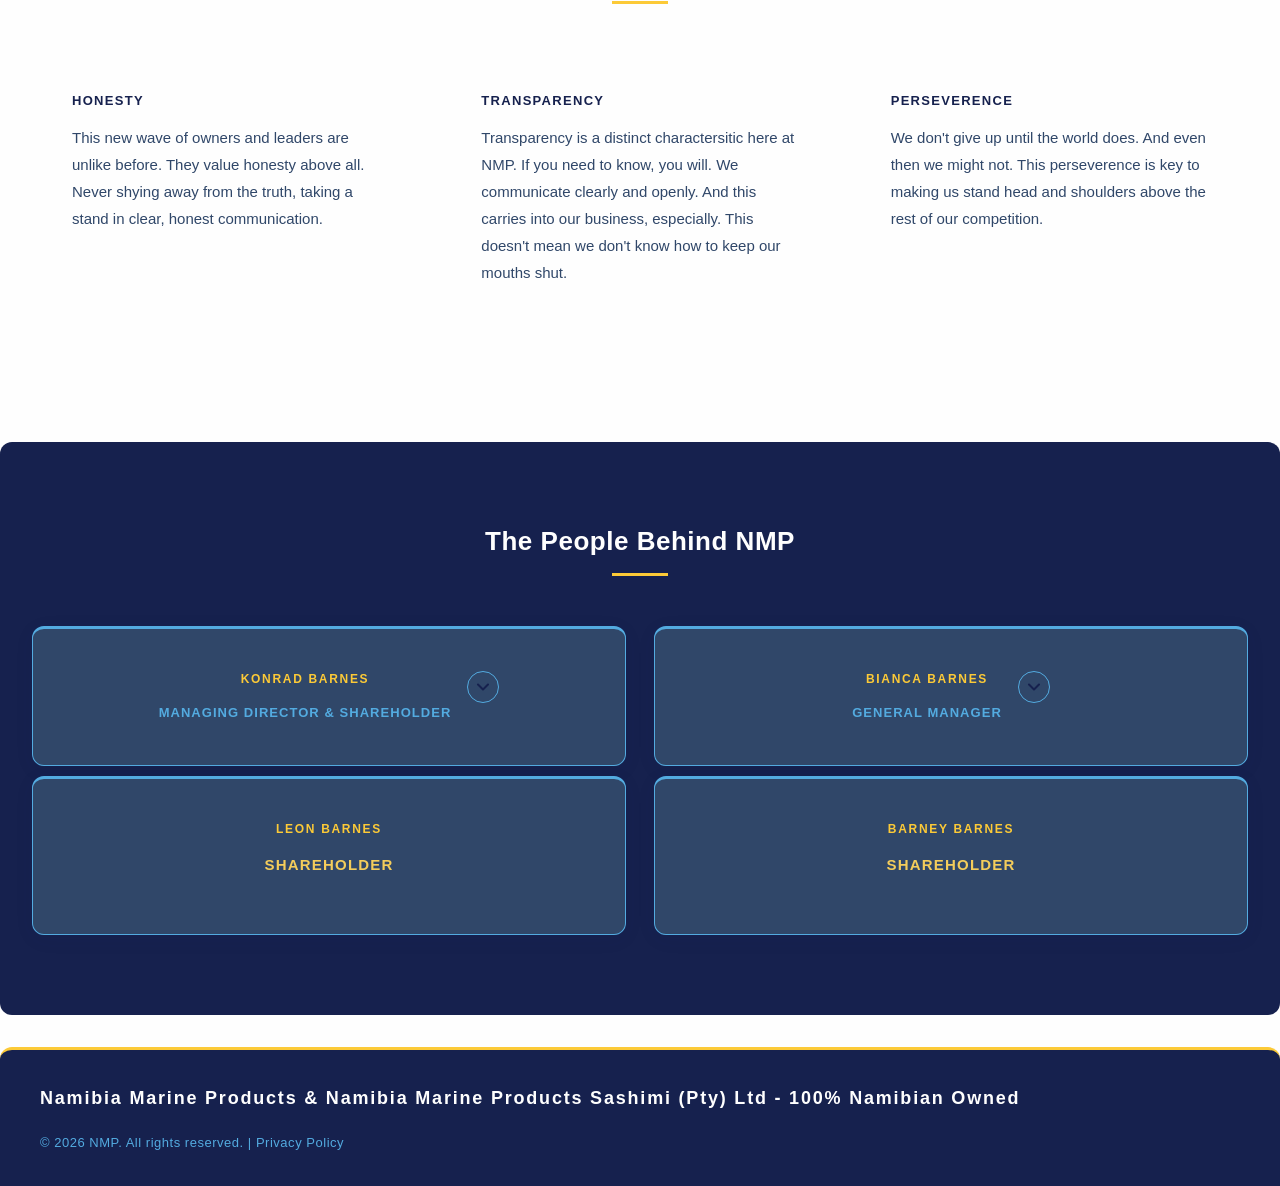
==== commit 31c68f62: "Added formspree form and Privacy Policy" ====
--- a/index.html
+++ b/index.html
@@ -1,203 +1,306 @@
-<!DOCTYPE html>
-<html lang="en">
-  <head>
-    <meta charset="UTF-8" />
-    <meta name="viewport" content="width=device-width, initial-scale=1.0" />
-    <meta name="description" content="Namibia Marine Products (NMP) is a 100% Namibian owned fishing company brokering deals and leasing fishing licenses across all species. Based in Walvis Bay." />
-    <meta name="referrer" content="strict-origin-when-cross-origin" />
-    <meta http-equiv="X-UA-Compatible" content="IE=edge" />
-
-    <!-- Open Graph -->
-    <meta property="og:title" content="Namibia Marine Products" />
-    <meta property="og:description" content="Namibian fishing company brokering deals and leasing fishing licenses. 100% Namibian owned. Based in Walvis Bay." />
-    <meta property="og:type" content="website" />
-    <meta property="og:url" content="https://namibiamarine.com/" />
-    <meta property="og:image" content="https://namibiamarine.com/images/NMP-fish.png" />
-    <meta property="og:locale" content="en_NA" />
-
-    <!-- Twitter Cards -->
-    <meta name="twitter:card" content="summary" />
-    <meta name="twitter:title" content="Namibia Marine Products" />
-    <meta name="twitter:description" content="Namibian fishing company brokering deals and leasing fishing licenses. 100% Namibian owned." />
-    <meta name="twitter:image" content="https://namibiamarine.com/images/NMP-fish.png" />
-
-    <link rel="canonical" href="https://namibiamarine.com/" />
-
-    <!-- Preconnect for fonts -->
-    <link rel="preconnect" href="https://fonts.googleapis.com" />
-    <link rel="preconnect" href="https://fonts.gstatic.com" crossorigin />
-    <link href="https://fonts.googleapis.com/css2?family=Noto+Sans:ital,wght@0,100..900;1,100..900&family=Noto+Serif+Display:ital,wght@0,100..900;1,100..900&display=swap" rel="stylesheet" />
-
-    <link rel="stylesheet" href="styles.css" />
-    <link rel="shortcut icon" type="image/x-icon" href="./images/NMP-fish.png" />
-    <link rel="apple-touch-icon" href="./images/NMP-fish.png" />
-
-    <script src="script.js" defer></script>
-    <title>Namibia Marine Products — Fishing Rights & License Leasing</title>
-
-    <!-- Structured Data -->
-    <script type="application/ld+json">
-    {
-      "@context": "https://schema.org",
-      "@type": "Organization",
-      "name": "Namibia Marine Products",
-      "url": "https://namibiamarine.com",
-      "logo": "https://namibiamarine.com/images/NMP-fish.png",
-      "description": "Namibian fishing company brokering deals and leasing fishing licenses.",
-      "address": {
-        "@type": "PostalAddress",
-        "addressLocality": "Walvis Bay",
-        "addressRegion": "Erongo Region",
-        "addressCountry": "Namibia"
-      },
-      "contactPoint": {
-        "@type": "ContactPoint",
-        "email": "info.namibiamarine@gmail.com",
-        "contactType": "General Inquiries"
-      }
-    }
-    </script>
-
-    <noscript><style>body { opacity: 1 !important; }</style></noscript>
-  </head>
-  <body>
-    <header>
-      <h1>Namibia Marine Products</h1>
-      <nav>
-        <ul>
-          <li><a href="index.html">About</a></li>
-          <li><a href="contact.html">Contact</a></li>
-        </ul>
-      </nav>
-    </header>
-
-    <main id="main-content">
-      <section>
-        <h2>Namibia Marine Products</h2>
-        <p>Making the right deals. Catching the right opportunities. <br /><br />
-          A family-run Namibian fishing business built on trust, structure, and real partnerships.
-        </p>
-      </section>
-
-      <section>
-        <h2>Our Approach</h2>
-        <p>
-          NMP is a Namibian owned fishing company that brokers and arranges fishing deals with other companies and operators. We work across all species and deal types — if there's a fishing opportunity that makes commercial sense, we pursue it. NMP also holds two fishing licenses that we lease out to vessel operators, allowing other boats to fish on our licenses under structured agreements.
-        </p>
-      </section>
-
-      <section>
-        <h2>How We Work</h2>
-        <article>
-          <h3>Fishing Deal Brokering</h3>
-          <p>
-            We arrange fishing deals with companies and operators across Namibia and beyond.
-            No matter the species or scale, if it's a deal worth making, we make it happen.
-          </p>
-        </article>
-        <article>
-          <h3>License Leasing</h3>
-          <p>
-            NMP holds two active fishing licenses that we lease out to vessel operators.
-            This allows other boats to fish commercially under our licenses, under clear
-            and structured leasing terms.
-          </p>
-        </article>
-        <article>
-          <h3>Flexible Deal Structures</h3>
-          <p>
-            We don't limit ourselves to a single fish type or deal format. Whether it's
-            a short-term arrangement or a long-standing partnership, we structure deals
-            to suit the opportunity and the people involved.
-          </p>
-        </article>
-      </section>
-
-            <section>
-        <h2>Values We Hold Dear</h2>
-        <article>
-          <h3>Honesty</h3>
-          <p>
-            This new wave of owners and leaders are unlike before. They value honesty above all. Never shying away from the truth, taking a stand in clear, honest communication.
-          </p>
-        </article>
-        <article>
-          <h3>Transparency</h3>
-          <p>
-            Transparency is a distinct charactersitic here at NMP. If you need to know, you will. We communicate clearly and openly. And this carries into our business, especially.
-            This doesn't mean we don't know how to keep our mouths shut.
-          </p>
-        </article>
-        <article>
-          <h3>Perseverence</h3>
-          <p>
-            We don't give up until the world does. And even then we might not. This perseverence is key to making us stand head and shoulders above the rest of our competition.
-          </p>
-        </article>
-      </section>
-
-      <section>
-        <h2>The People Behind NMP</h2>
-        <article class="expandable">
-          <div class="card-header">
-            <div>
-              <h3>Konrad Barnes</h3>
-              <p>Managing Director &amp; Shareholder</p>
-            </div>
-            <button class="expand-btn" aria-expanded="false" aria-controls="konrad-bio" aria-label="Read More About Konrad Barnes">
-              <svg class="chevron" width="18" height="18" viewBox="0 0 18 18" fill="none" xmlns="http://www.w3.org/2000/svg">
-                <path d="M4 6.5L9 11.5L14 6.5" stroke="currentColor" stroke-width="2" stroke-linecap="round" stroke-linejoin="round"/>
-              </svg>
-            </button>
-          </div>
-          <div class="card-body" id="konrad-bio">
-            <p>
-              Konrad inherited Namibia Marine Products alongside his brother Leon from their father,
-              taking over as Managing Director in 2025. Under new management, Konrad and his family
-              have steered the company in a fresh direction — one grounded in transparency, integrity,
-              and legitimate business practice. He leads NMP day to day alongside his wife Bianca,
-              and together they are building something to be proud of, holding their own alongside
-              the established players in the industry.
-          </p>
-          </div>
-        </article>
-        <article class="expandable">
-          <div class="card-header">
-            <div>
-              <h3>Bianca Barnes</h3>
-              <p>General Manager</p>
-            </div>
-            <button class="expand-btn" aria-expanded="false" aria-controls="bianca-bio" aria-label="Read More About Bianca Barnes">
-              <svg class="chevron" width="18" height="18" viewBox="0 0 18 18" fill="none" xmlns="http://www.w3.org/2000/svg">
-                <path d="M4 6.5L9 11.5L14 6.5" stroke="currentColor" stroke-width="2" stroke-linecap="round" stroke-linejoin="round"/>
-              </svg>
-            </button>
-          </div>
-          <div class="card-body" id="bianca-bio">
-            <p>
-              Bianca joined NMP as General Manager alongside her husband Konrad when the family took
-              over the company in 2025. Together they manage the business day to day, learning the
-              industry as they go and doing so with real determination. Bianca has quickly proven
-              herself an equal partner in every sense, and the two of them are growing NMP into
-              something the family can be genuinely proud of.
-            </p>
-          </div>
-        </article>
-        <article>
-          <h3>Leon Barnes</h3>
-          <p>Shareholder</p>
-        </article>
-        <article>
-          <h3>Barney Barnes</h3>
-          <p>Shareholder</p>
-        </article>
-      </section>
-
-    </main>
-
-    <footer>
-      <p>Namibia Marine Products &amp; Namibia Marine Products Sashimi (Pty) Ltd - 100% Namibian Owned</p>
-      <p>&copy; 2026 NMP. All rights reserved.</p>
-    </footer>
-  </body>
-</html>+<!doctype html>
+<html lang="en">
+    <head>
+        <meta charset="UTF-8" />
+        <meta name="viewport" content="width=device-width, initial-scale=1.0" />
+        <meta
+            name="description"
+            content="Namibia Marine Products (NMP) is a 100% Namibian owned fishing company brokering deals and leasing fishing licenses across all species. Based in Walvis Bay."
+        />
+        <meta name="referrer" content="strict-origin-when-cross-origin" />
+        <meta http-equiv="X-UA-Compatible" content="IE=edge" />
+        <meta
+            http-equiv="Content-Security-Policy"
+            content="default-src 'self'; script-src 'self'; style-src 'self' 'unsafe-inline' https://fonts.googleapis.com; font-src https://fonts.gstatic.com; img-src 'self' data:; frame-src https://www.google.com https://maps.google.com; connect-src 'self'; base-uri 'self'; form-action 'self'"
+        />
+
+        <!-- Open Graph -->
+        <meta property="og:title" content="Namibia Marine Products" />
+        <meta
+            property="og:description"
+            content="Namibian fishing company brokering deals and leasing fishing licenses. 100% Namibian owned. Based in Walvis Bay."
+        />
+        <meta property="og:type" content="website" />
+        <meta property="og:url" content="https://namibiamarine.com/" />
+        <meta
+            property="og:image"
+            content="https://namibiamarine.com/images/nmp-card.png"
+        />
+        <meta property="og:locale" content="en_NA" />
+
+        <!-- Twitter Cards -->
+        <meta name="twitter:card" content="summary" />
+        <meta name="twitter:title" content="Namibia Marine Products" />
+        <meta
+            name="twitter:description"
+            content="Namibian fishing company brokering deals and leasing fishing licenses. 100% Namibian owned."
+        />
+        <meta
+            name="twitter:image"
+            content="https://namibiamarine.com/images/nmp-card.png"
+        />
+
+        <link rel="canonical" href="https://namibiamarine.com/" />
+
+        <!-- Preconnect for fonts -->
+        <link rel="preconnect" href="https://fonts.googleapis.com" />
+        <link rel="preconnect" href="https://fonts.gstatic.com" crossorigin />
+        <link
+            href="https://fonts.googleapis.com/css2?family=Noto+Sans:ital,wght@0,100..900;1,100..900&family=Noto+Serif+Display:ital,wght@0,100..900;1,100..900&display=swap"
+            rel="stylesheet"
+        />
+
+        <link rel="stylesheet" href="styles.css" />
+        <link
+            rel="shortcut icon"
+            type="image/x-icon"
+            href="./images/NMP-fish.png"
+        />
+        <link rel="apple-touch-icon" href="./images/nmp-card.png" />
+
+        <script src="script.js" defer></script>
+        <title>
+            Namibia Marine Products — Fishing Rights & License Leasing
+        </title>
+
+        <!-- Structured Data -->
+        <script type="application/ld+json">
+            {
+                "@context": "https://schema.org",
+                "@type": "Organization",
+                "name": "Namibia Marine Products",
+                "url": "https://namibiamarine.com",
+                "logo": "https://namibiamarine.com/images/NMP-fish.png",
+                "description": "Namibian fishing company brokering deals and leasing fishing licenses.",
+                "address": {
+                    "@type": "PostalAddress",
+                    "addressLocality": "Walvis Bay",
+                    "addressRegion": "Erongo Region",
+                    "addressCountry": "Namibia"
+                },
+                "contactPoint": {
+                    "@type": "ContactPoint",
+                    "email": "info.namibiamarine@gmail.com",
+                    "contactType": "General Inquiries"
+                }
+            }
+        </script>
+
+        <noscript
+            ><style>
+                body {
+                    opacity: 1 !important;
+                }
+            </style></noscript
+        >
+    </head>
+    <body>
+        <a href="#main-content" class="skip-link">Skip to main content</a>
+        <header>
+            <h1>Namibia Marine Products</h1>
+            <nav>
+                <ul>
+                    <li><a href="index.html">About</a></li>
+                    <li><a href="contact.html">Contact</a></li>
+                    <li><a href="privacy-policy.html">Privacy</a></li>
+                </ul>
+            </nav>
+        </header>
+
+        <main id="main-content">
+            <section>
+                <h2>Namibia Marine Products</h2>
+                <p>
+                    Making the right deals. Catching the right opportunities.
+                    <br /><br />
+                    A family-run Namibian fishing business built on trust,
+                    structure, and real partnerships.
+                </p>
+            </section>
+
+            <section>
+                <h2>Our Approach</h2>
+                <p>
+                    NMP is a Namibian owned fishing company that brokers and
+                    arranges fishing deals with other companies and operators.
+                    We work across all species and deal types — if there's a
+                    fishing opportunity that makes commercial sense, we pursue
+                    it. NMP also holds two fishing licenses that we lease out to
+                    vessel operators, allowing other boats to fish on our
+                    licenses under structured agreements.
+                </p>
+            </section>
+
+            <section>
+                <h2>How We Work</h2>
+                <article>
+                    <h3>Fishing Deal Brokering</h3>
+                    <p>
+                        We arrange fishing deals with companies and operators
+                        across Namibia and beyond. No matter the species or
+                        scale, if it's a deal worth making, we make it happen.
+                    </p>
+                </article>
+                <article>
+                    <h3>License Leasing</h3>
+                    <p>
+                        NMP holds two active fishing licenses that we lease out
+                        to vessel operators. This allows other boats to fish
+                        commercially under our licenses, under clear and
+                        structured leasing terms.
+                    </p>
+                </article>
+                <article>
+                    <h3>Flexible Deal Structures</h3>
+                    <p>
+                        We don't limit ourselves to a single fish type or deal
+                        format. Whether it's a short-term arrangement or a
+                        long-standing partnership, we structure deals to suit
+                        the opportunity and the people involved.
+                    </p>
+                </article>
+            </section>
+
+            <section>
+                <h2>Values We Hold Dear</h2>
+                <article>
+                    <h3>Honesty</h3>
+                    <p>
+                        This new wave of owners and leaders are unlike before.
+                        They value honesty above all. Never shying away from the
+                        truth, taking a stand in clear, honest communication.
+                    </p>
+                </article>
+                <article>
+                    <h3>Transparency</h3>
+                    <p>
+                        Transparency is a distinct charactersitic here at NMP.
+                        If you need to know, you will. We communicate clearly
+                        and openly. And this carries into our business,
+                        especially. This doesn't mean we don't know how to keep
+                        our mouths shut.
+                    </p>
+                </article>
+                <article>
+                    <h3>Perseverence</h3>
+                    <p>
+                        We don't give up until the world does. And even then we
+                        might not. This perseverence is key to making us stand
+                        head and shoulders above the rest of our competition.
+                    </p>
+                </article>
+            </section>
+
+            <section>
+                <h2>The People Behind NMP</h2>
+                <article class="expandable">
+                    <div class="card-header">
+                        <div>
+                            <h3>Konrad Barnes</h3>
+                            <p>Managing Director &amp; Shareholder</p>
+                        </div>
+                        <button
+                            class="expand-btn"
+                            aria-expanded="false"
+                            aria-controls="konrad-bio"
+                            aria-label="Read More About Konrad Barnes"
+                        >
+                            <svg
+                                class="chevron"
+                                width="18"
+                                height="18"
+                                viewBox="0 0 18 18"
+                                fill="none"
+                                xmlns="http://www.w3.org/2000/svg"
+                            >
+                                <path
+                                    d="M4 6.5L9 11.5L14 6.5"
+                                    stroke="currentColor"
+                                    stroke-width="2"
+                                    stroke-linecap="round"
+                                    stroke-linejoin="round"
+                                />
+                            </svg>
+                        </button>
+                    </div>
+                    <div class="card-body" id="konrad-bio">
+                        <p>
+                            Konrad inherited Namibia Marine Products alongside
+                            his brother Leon from their father, taking over as
+                            Managing Director in 2025. Under new management,
+                            Konrad and his family have steered the company in a
+                            fresh direction — one grounded in transparency,
+                            integrity, and legitimate business practice. He
+                            leads NMP day to day alongside his wife Bianca, and
+                            together they are building something to be proud of,
+                            holding their own alongside the established players
+                            in the industry.
+                        </p>
+                    </div>
+                </article>
+                <article class="expandable">
+                    <div class="card-header">
+                        <div>
+                            <h3>Bianca Barnes</h3>
+                            <p>General Manager</p>
+                        </div>
+                        <button
+                            class="expand-btn"
+                            aria-expanded="false"
+                            aria-controls="bianca-bio"
+                            aria-label="Read More About Bianca Barnes"
+                        >
+                            <svg
+                                class="chevron"
+                                width="18"
+                                height="18"
+                                viewBox="0 0 18 18"
+                                fill="none"
+                                xmlns="http://www.w3.org/2000/svg"
+                            >
+                                <path
+                                    d="M4 6.5L9 11.5L14 6.5"
+                                    stroke="currentColor"
+                                    stroke-width="2"
+                                    stroke-linecap="round"
+                                    stroke-linejoin="round"
+                                />
+                            </svg>
+                        </button>
+                    </div>
+                    <div class="card-body" id="bianca-bio">
+                        <p>
+                            Bianca joined NMP as General Manager alongside her
+                            husband Konrad when the family took over the company
+                            in 2025. Together they manage the business day to
+                            day, learning the industry as they go and doing so
+                            with real determination. Bianca has quickly proven
+                            herself an equal partner in every sense, and the two
+                            of them are growing NMP into something the family
+                            can be genuinely proud of.
+                        </p>
+                    </div>
+                </article>
+                <article>
+                    <h3>Leon Barnes</h3>
+                    <p>Shareholder</p>
+                </article>
+                <article>
+                    <h3>Barney Barnes</h3>
+                    <p>Shareholder</p>
+                </article>
+            </section>
+        </main>
+
+        <footer>
+            <p>
+                Namibia Marine Products &amp; Namibia Marine Products Sashimi
+                (Pty) Ltd - 100% Namibian Owned
+            </p>
+            <p>
+                &copy; 2026 NMP. All rights reserved. |
+                <a href="privacy-policy.html">Privacy Policy</a>
+            </p>
+        </footer>
+    </body>
+</html>
--- a/styles.css
+++ b/styles.css
@@ -1,1053 +1,1386 @@
-/* ============================================================
-   NMP — Maritime Corporate Stylesheet
-   Palette: #16214E · #304769 · #FCCA37 · #F4CD5B · #53ABE0 · #FEFEFE
-   style.css2
-   ============================================================ */
-
-/* ── Reset & Base ──────────────────────────────────────────── */
-
-*,
-*::before,
-*::after {
-  box-sizing: border-box;
-  margin: 0;
-  padding: 0;
-}
-
-html {
-  scroll-behavior: smooth;
-  font-size: 16px;
-  overflow-x: hidden;
-}
-
-body {
-  font-family: 'Noto Sans', sans-serif;
-  font-weight: 400;
-  color: #16214E;
-  background-color: #FEFEFE;
-  background-image: url("./images/background-img.webp");
-  background-repeat: no-repeat;
-  background-position: center;
-  background-size: cover;
-  background-attachment: fixed;
-  line-height: 1.7;
-  opacity: 0;
-  transition: opacity 0.45s ease;
-  overflow-x: hidden;
-}
-
-body.nmp-loaded {
-  opacity: 1;
-}
-
-img {
-  display: block;
-  max-width: 100%;
-}
-
-a {
-  text-decoration: none;
-  color: inherit;
-}
-
-ul {
-  list-style: none;
-}
-
-/* ── Typography — Golden Ratio Scale (~1.618) ──────────────── */
-/* Base: 16px → ×1.618 → 26px → ×1.618 → 42px               */
-
-h1 {
-  font-family: 'Noto Serif Display', sans-serif;
-  font-size: clamp(2rem, 5vw, 2.625rem); /* ~42px */
-  font-weight: 700;
-  letter-spacing: 0.04em;
-  line-height: 1.35;
-}
-
-h2 {
-  font-family: 'Noto Serif Display', sans-serif;
-  font-size: clamp(1.5rem, 3vw, 1.625rem); /* ~26px */
-  font-weight: 600;
-  letter-spacing: 0.02em;
-  line-height: 1.5;
-  margin-bottom: 1.25rem;
-}
-
-h3 {
-  font-family: 'Noto Sans', sans-serif;
-  font-size: 1.25rem; /* ~20px */
-  font-weight: 600;
-  letter-spacing: 0.04em;
-  text-transform: uppercase;
-  margin-bottom: 0.65rem;
-}
-
-p {
-  font-size: 1rem; /* 16px base */
-  font-weight: 300;
-  color: #304769;
-  line-height: 1.8;
-}
-
-address {
-  font-style: normal;
-  font-weight: 300;
-  color: #304769;
-  line-height: 1.9;
-}
-
-/* ── Container ─────────────────────────────────────────────── */
-
-.container {
-  width: 100%;
-  max-width: 1100px;
-  margin-inline: auto;
-  padding-inline: 2rem;
-}
-
-/* ── Header ────────────────────────────────────────────────── */
-
-header {
-  background-color: #16214E;
-  border-bottom: 3px solid #FCCA37;
-  position: sticky;
-  top: 0;
-  z-index: 100;
-  display: flex;
-  align-items: center;
-  justify-content: space-between;
-  padding: 1rem 2.5rem;
-  gap: 2rem;
-}
-
-header h1 {
-  color: #FEFEFE;
-  font-size: 1.75rem;
-  letter-spacing: 0.12em;
-}
-
-/* ── Navigation ────────────────────────────────────────────── */
-
-nav ul {
-  display: flex;
-  align-items: center;
-  gap: 2.5rem;
-}
-
-nav ul li a {
-  font-family: 'Noto Sans', sans-serif;
-  font-size: 0.875rem;
-  font-weight: 600;
-  letter-spacing: 0.1em;
-  text-transform: uppercase;
-  color: #F4CD5B;
-  padding-bottom: 4px;
-  position: relative;
-}
-
-nav ul li a::after {
-  content: '';
-  position: absolute;
-  bottom: -3px;
-  left: 0;
-  width: 0;
-  height: 2px;
-  background-color: #FCCA37;
-  transition: width 0.25s ease;
-}
-
-nav ul li a:hover {
-  color: #FCCA37;
-}
-
-nav ul li a:hover::after {
-  width: 100%;
-}
-
-/* ── Hero Section ──────────────────────────────────────────── */
-
-main > section:first-child {
-  background-color: #16214E;
-  background-image:
-    radial-gradient(ellipse at 20% 50%, rgba(83, 171, 224, 0.12) 0%, transparent 60%),
-    radial-gradient(ellipse at 80% 20%, rgba(48, 71, 105, 0.6) 0%, transparent 60%);
-  text-align: center;
-  padding: 7rem 2rem 6rem;
-  position: relative;
-  overflow: hidden;
-  border-radius: 0px 0px 12px 12px;
-}
-
-main > section:first-child::before {
-  content: '';
-  position: absolute;
-  bottom: 0;
-  left: 0;
-  right: 0;
-  height: 4px;
-  background: linear-gradient(90deg, transparent, #FCCA37 30%, #53ABE0 70%, transparent);
-}
-
-main > section:first-child h2 {
-  font-family: 'Noto Sans', sans-serif;
-  font-size: clamp(2.5rem, 6vw, 4.5rem);
-  font-weight: 700;
-  color: #FEFEFE;
-  letter-spacing: 0.08em;
-  margin-bottom: 1.25rem;
-  opacity: 0;
-  transform: translateY(16px);
-  transition: opacity 0.6s ease, transform 0.6s ease;
-}
-
-main > section:first-child p {
-  font-size: clamp(1rem, 2vw, 1.25rem);
-  font-weight: 300;
-  color: #53ABE0;
-  letter-spacing: 0.03em;
-  max-width: 640px;
-  margin-inline: auto;
-  opacity: 0;
-  transform: translateY(16px);
-  transition: opacity 0.6s ease 0.18s, transform 0.6s ease 0.18s;
-}
-
-main > section:first-child h2.nmp-hero-in,
-main > section:first-child p.nmp-hero-in {
-  opacity: 1;
-  transform: translateY(0);
-  text-align: center;
-}
-
-/* ── About Section ─────────────────────────────────────────── */
-
-main > section:nth-child(2) {
-  padding: 5rem 2rem;
-  max-width: 820px;
-  margin-inline: auto;
-  text-align: center;
-}
-
-main > section:nth-child(2) h2 {
-  color: #16214E;
-}
-
-main > section:nth-child(2) h2::after {
-  content: '';
-  display: block;
-  width: 56px;
-  height: 3px;
-  background-color: #FCCA37;
-  margin: 0.75rem auto 0;
-}
-
-main > section:nth-child(2) p {
-  font-size: 1.0625rem;
-  max-width: 680px;
-  margin-inline: auto;
-}
-
-/* ── What We Do Section ────────────────────────────────────── */
-
-main > section:nth-child(3) {
-  background-color: #16214E;
-  padding: 5.5rem 2.5rem;
-  display: grid;
-  grid-template-columns: 1fr 1fr 1fr;
-  grid-template-rows: auto 1fr;
-  column-gap: 1.75rem;
-  row-gap: 10px;
-  align-items: start;
-  border-radius: 12px;
-}
-
-main > section:nth-child(3) > h2 {
-  grid-column: 1 / -1;
-  color: #FEFEFE;
-  text-align: center;
-  margin-bottom: 2.5rem;
-}
-
-main > section:nth-child(3) > h2::after {
-  content: '';
-  display: block;
-  width: 56px;
-  height: 3px;
-  background-color: #FCCA37;
-  margin: 0.75rem auto 0;
-}
-
-main > section:nth-child(3) article {
-  background-color: #304769;
-  border-top: 3px solid #53ABE0;
-  border-radius: 2px;
-  padding: 2.25rem 2rem;
-  transition: transform 0.25s ease, box-shadow 0.25s ease;
-  border-radius: 12px;
-}
-
-main > section:nth-child(3) article:hover {
-  transform: translateY(-4px);
-  box-shadow: 0 8px 28px rgba(22, 33, 78, 0.28);
-}
-
-main > section:nth-child(3) h3 {
-  color: #FCCA37;
-  font-size: 0.8125rem;
-  letter-spacing: 0.1em;
-  margin-bottom: 0.75rem;
-}
-
-main > section:nth-child(3) p {
-  color: #F4CD5B;
-  font-weight: 300;
-  font-size: 0.9375rem;
-}
-
-/* ── How We Operate Section ────────────────────────────────────── */
-
-main > section:nth-child(4) {
-  padding: 5.5rem 2.5rem;
-  display: grid;
-  grid-template-columns: 1fr 1fr 1fr;
-  grid-template-rows: auto 1fr;
-  column-gap: 1.75rem;
-  row-gap: 10px;
-  align-items: start;
-  border-radius: 12px;
-  margin-top: 30px;
-}
-
-main > section:nth-child(4) > h2 {
-  grid-column: 1 / -1;
-  text-align: center;
-  margin-bottom: 2.5rem;
-}
-
-main > section:nth-child(4) > h2::after {
-  content: '';
-  display: block;
-  width: 56px;
-  height: 3px;
-  background-color: #FCCA37;
-  margin: 0.75rem auto 0;
-}
-
-main > section:nth-child(4) article {
-  border-radius: 2px;
-  padding: 2.25rem 2rem;
-  transition: transform 0.25s ease, box-shadow 0.25s ease;
-  border-radius: 12px;
-}
-
-main > section:nth-child(4) article:hover {
-  transform: translateY(-4px);
-  box-shadow: 0 8px 28px rgba(22, 33, 78, 0.28);
-}
-
-main > section:nth-child(4) h3 {
-  font-size: 0.8125rem;
-  letter-spacing: 0.1em;
-  margin-bottom: 0.75rem;
-}
-
-main > section:nth-child(4) p {
-  font-weight: 300;
-  font-size: 0.9375rem;
-}
-
-/* ── Owners Section ────────────────────────────────────────── */
-
-main > section:nth-child(5) {
-  padding: 5.5rem 2.5rem;
-  max-width: 100%;
-  display: grid;
-  grid-template-columns: 1fr 1fr;
-  grid-template-rows: auto 1fr;
-  column-gap: 1.75rem;
-  row-gap: 10px;
-  align-items: start;
-  border-radius: 12px;
-}
-
-main > section:nth-child(5) > h2 {
-  grid-column: 1 / -1;
-  text-align: center;
-  color: #FEFEFE;
-  margin-bottom: 2.5rem;
-}
-
-main > section:nth-child(5) > h2::after {
-  content: '';
-  display: block;
-  width: 56px;
-  height: 3px;
-  background-color: #FCCA37;
-  margin: 0.75rem auto 0;
-}
-
-main > section:nth-child(5) article {
-  border: 1px solid #53ABE0;
-  border-top: 4px solid #16214E;
-  border-radius: 2px;
-  padding: 2.25rem 2rem;
-  background-color: #FEFEFE;
-  box-shadow: 0 4px 20px rgba(22, 33, 78, 0.06);
-  transition: transform 0.25s ease, box-shadow 0.25s ease, border-top-color 0.25s ease;
-}
-
-main > section:nth-child(5) article:hover {
-  transform: translateY(-4px);
-  box-shadow: 0 10px 32px rgba(22, 33, 78, 0.1);
-  border-top-color: #FCCA37;
-}
-
-main > section:nth-child(5) h3 {
-  color: #16214E;
-  font-size: 1rem;
-  letter-spacing: 0.04em;
-  text-transform: none;
-  font-weight: 600;
-  margin-bottom: 0.25rem;
-}
-
-main > section:nth-child(5) article > p:first-of-type {
-  font-size: 0.8125rem;
-  font-weight: 600;
-  letter-spacing: 0.08em;
-  text-transform: uppercase;
-  color: #53ABE0;
-  margin-bottom: 1rem;
-}
-
-main > section:nth-child(5) article > p:last-of-type {
-  font-size: 0.9375rem;
-  color: #F4CD5B;
-}
-
-/* ── Expandable card layout ── */
-
-main > section:nth-child(5) article.expandable .card-header{
-  display: flex;
-  justify-content: center;
-  align-items: flex-start;
-  gap: 1rem;
-  cursor: pointer;
-}
-
-main > section:nth-child(5) article.expandable .card-header > div > p {
-  font-size: 0.8125rem;
-  font-weight: 600;
-  letter-spacing: 0.08em;
-  text-transform: uppercase;
-  color: #53ABE0;
-  margin-bottom: 0;
-}
-
-.expand-btn{
-  flex-shrink: 0;
-  background-color: transparent;
-  border: 1px solid #53ABE0;
-  border-radius: 50%;
-  width: 32px;
-  height: 32px;
-  display: flex;
-  align-items: center;
-  justify-content: center;
-  cursor: pointer;
-  color: #16214E;
-  transition: background-color 0.2s ease, border-color 0.2s ease, color 0.2s ease;
-  margin-top: 2px;
-}
-
-.expand-btn:hover{
-  background-color: #16214E;
-  border-color: #16214E;
-  color: #FEFEFE;
-}
-
-/* ── Chevron rotation ── */
-
-.chevron {
-  transition: transform 0.3s ease;
-}
-
-article.expandable.is-open .chevron {
-  transform: rotate(180deg);
-} 
-
-/* ── Collapsible body ── */
-
-.card-body {
-  display: grid;
-  grid-template-rows: 0fr;
-  transition: grid-template-rows 0.35s ease;
-}
-
-.card-body > p {
-  overflow: hidden;
-  font-size: 0.9375rem;
-  color: #444;
-  margin: 0;
-}
-
-article.expandable.is-open .card-body{
-  grid-template-rows: 1fr;
-}
-
-/* Add top margin to the bio text only when open */
-
-article.expandable.is-open .card-body > p {
-  margin-top: 1rem;
-}
-
-/* ── Contact Page — Contact Us Section ────────────────────── */
-
-main > section:first-child:not(:has(+ section > .container > article)) {
-  padding: 5.5rem 2rem;
-  margin-inline: auto;
-  text-align: left;
-}
-
-/* Contact Us intro section (first section on contact.html) */
-main > section:has(a[href^="mailto"]) {
-  padding: 5.5rem 2rem 4rem;
-  max-width: 700px;
-  margin-inline: auto;
-}
-
-main > section:has(a[href^="mailto"]) h2 {
-  color: #d4ce76;
-  margin-bottom: 0.5rem;
-}
-
-main > section:has(a[href^="mailto"]) h2::after {
-  content: '';
-  display: block;
-  width: 56px;
-  height: 3px;
-  background-color: #FCCA37;
-  margin: 0.75rem 0 0;
-}
-
-main > section:has(a[href^="mailto"]) > p {
-  margin-top: 1.5rem;
-  margin-bottom: 2.5rem;
-  color: #F4CD5B;
-  font-size: 1.0625rem;
-}
-
-/* ── Mail Us Button ────────────────────────────────────────── */
-
-a[href^="mailto"] {
-  display: inline-block;
-}
-
-a[href^="mailto"] button,
-button[type="button"] {
-  display: inline-block;
-  background-color: #FCCA37;
-  color: #16214E;
-  font-family: 'Noto Sans', sans-serif;
-  font-size: 0.9375rem;
-  font-weight: 700;
-  letter-spacing: 0.12em;
-  text-transform: uppercase;
-  padding: 1rem 3rem;
-  border: none;
-  border-radius: 2px;
-  cursor: pointer;
-  box-shadow: 0 4px 16px rgba(252, 202, 55, 0.3);
-  transition: background-color 0.2s ease, transform 0.2s ease, box-shadow 0.2s ease;
-}
-
-a[href^="mailto"]:hover button,
-button[type="button"]:hover {
-  background-color: #F4CD5B;
-  transform: translateY(-2px);
-  box-shadow: 0 8px 24px rgba(252, 202, 55, 0.45);
-}
-
-a[href^="mailto"]:active button,
-button[type="button"]:active {
-  transform: translateY(0);
-  box-shadow: 0 2px 8px rgba(252, 202, 55, 0.2);
-}
-
-/* ── Contact Details Section ───────────────────────────────── */
-
-main > section:last-of-type {
-  background-color: #16214E;
-  padding: 5rem 2rem;
-  margin: 2rem 0rem 2rem 0rem;
-  border-radius: 12px;
-}
-
-main > section:last-of-type .container {
-  display: grid;
-  grid-template-columns: 1fr 1fr;
-  grid-template-rows: auto auto auto;
-  gap: 1.75rem;
-  align-items: start;
-  max-width: 1100px;
-  margin-inline: auto;
-}
-
-main > section:last-of-type .container > h2 {
-  grid-column: 1 / -1;
-  color: #FEFEFE;
-  text-align: center;
-  margin-bottom: 0.75rem;
-}
-
-main > section:last-of-type .container > h2::after {
-  content: '';
-  display: block;
-  width: 56px;
-  height: 3px;
-  background-color: #FCCA37;
-  margin: 0.75rem auto 0;
-}
-
-/* Email & Phone sit in row 1 (2 columns) */
-main > section:last-of-type .container > article:nth-of-type(1),
-main > section:last-of-type .container > article:nth-of-type(2) {
-  grid-column: auto;
-}
-
-/* Location spans full width in row 2 */
-main > section:last-of-type .container > article.location {
-  grid-column: 1 / -1;
-}
-
-main > section:last-of-type article {
-  text-align: center;
-  padding: 2.5rem 2rem;
-  border-top: 3px solid #53ABE0;
-  background-color: #304769;
-  border-radius: 2px;
-  transition: transform 0.25s ease, background-color 0.25s ease;
-  border-radius: 12px;
-}
-
-main > section:last-of-type article:hover {
-  transform: translateY(-3px);
-  background-color: #16214E;
-  box-shadow: 0 0 0 1px #53ABE0;
-}
-
-main > section:last-of-type h3 {
-  color: #FCCA37;
-  font-size: 0.75rem;
-  letter-spacing: 0.14em;
-  text-transform: uppercase;
-  margin-bottom: 0.75rem;
-}
-
-main > section:last-of-type p,
-main > section:last-of-type address {
-  color: #FEFEFE;
-  font-size: 0.9375rem;
-  font-weight: 300;
-}
-main > section:last-of-type address iframe{
-  width: 100%;
-  height: 450px;
-  border: 0;
-  display: block;
-  border-radius: 12px;
-}
-
-main > section:last-of-type a {
-  color: #F4CD5B;
-  transition: color 0.2s ease;
-}
-
-main > section:last-of-type a:hover {
-  color: #FCCA37;
-}
-
-/* ── Contact Action Buttons ────────────────────────────────── */
-
-.nmp-contact-actions {
-  display: flex;
-  flex-wrap: wrap;
-  gap: 1rem;
-  align-items: center;
-  justify-content: center;
-}
-
-.nmp-btn {
-  display: inline-block;
-  font-family: 'Noto Sans', sans-serif;
-  font-size: 0.9375rem;
-  font-weight: 700;
-  letter-spacing: 0.12em;
-  text-transform: uppercase;
-  padding: 1rem 2.5rem;
-  border-radius: 2px;
-  cursor: pointer;
-  transition: background-color 0.2s ease, transform 0.2s ease, box-shadow 0.2s ease;
-}
-
-/* Primary — Gmail Web */
-.nmp-btn--primary {
-  background-color: #FCCA37;
-  color: #16214E;
-  box-shadow: 0 4px 16px rgba(252, 202, 55, 0.3);
-}
-
-.nmp-btn--primary:hover {
-  background-color: #F4CD5B;
-  transform: translateY(-2px);
-  box-shadow: 0 8px 24px rgba(252, 202, 55, 0.45);
-}
-
-.nmp-btn--primary:active {
-  transform: translateY(0);
-  box-shadow: 0 2px 8px rgba(252, 202, 55, 0.2);
-}
-
-/* Secondary — Mail App */
-.nmp-btn--secondary {
-  background-color: #FCCA37;
-  color: #16214E;
-  box-shadow: 0 4px 16px rgba(252, 202, 55, 0.3);
-}
-
-.nmp-btn--secondary:hover {
-  background-color: #F4CD5B;
-  transform: translateY(-2px);
-  box-shadow: 0 8px 24px rgba(252, 202, 55, 0.45);
-}
-
-.nmp-btn--secondary:active {
-  transform: translateY(0);
-  box-shadow: 0 2px 8px rgba(252, 202, 55, 0.2);
-}
-
-/* ── Footer ────────────────────────────────────────────────── */
-
-footer {
-  background-color: #16214E;
-  border-top: 3px solid #FCCA37;
-  padding: 2rem 2.5rem;
-  display: flex;
-  align-items: center;
-  justify-content: space-between;
-  gap: 1rem;
-  flex-wrap: wrap;
-  border-radius: 12px 12px 0px 0px;
-}
-
-footer p:first-child {
-  font-family: 'Noto Sans', sans-serif;
-  font-size: 1.125rem;
-  font-weight: 700;
-  letter-spacing: 0.1em;
-  color: #FEFEFE;
-}
-
-footer p:last-child {
-  font-size: 0.8125rem;
-  font-weight: 300;
-  letter-spacing: 0.04em;
-  color: #53ABE0;
-}
-
-/* ── Scroll Reveal ─────────────────────────────────────────── */
-
-.nmp-reveal {
-  opacity: 0;
-  transform: translateY(22px);
-  transition: opacity 0.55s ease, transform 0.55s ease;
-}
-
-.nmp-reveal.nmp-visible {
-  opacity: 1;
-  transform: translateY(0);
-}
-
-.nmp-reveal:nth-child(2) { transition-delay: 0.1s; }
-.nmp-reveal:nth-child(3) { transition-delay: 0.2s; }
-.nmp-reveal:nth-child(4) { transition-delay: 0.3s; }
-
-/* ═══════════════════════════════════════════════════════════
-   RESPONSIVE
-   Breakpoints: 1024px (tablet) · 768px (mobile) · 480px (small)
-   ═══════════════════════════════════════════════════════════ */
-
-/* ── 1024px — Tablet ───────────────────────────────────────── */
-
-@media (max-width: 1024px) {
-
-  /* What We Do: 3-col → 2-col */
-  main > section:nth-child(3) {
-    grid-template-columns: 1fr 1fr;
-    padding: 4.5rem 2rem;
-    row-gap: 1.5rem;
-  }
-
-  main > section:nth-child(3) > h2 {
-    grid-column: 1 / -1;
-  }
-
-   /* Values we hold dear: 3-col → 2-col */
-  main > section:nth-child(4) {
-    grid-template-columns: 1fr 1fr;
-    padding: 4.5rem 2rem;
-    row-gap: 1.5rem;
-  }
-
-  main > section:nth-child(4) > h2 {
-    grid-column: 1 / -1;
-  }
-
-  /* Owners: 3-col → 2-col */
-  main > section:nth-child(5) {
-    grid-template-columns: 1fr;
-    padding: 4.5rem 2rem;
-    row-gap: 1.5rem;
-  }
-
-  main > section:nth-child(5) > h2 {
-    grid-column: 1 / -1;
-  }
-
-}
-
-/* ── 768px — Mobile ────────────────────────────────────────── */
-
-@media (max-width: 768px) {
-
-  /* Header stacks logo over nav */
-  header {
-    flex-direction: column;
-    align-items: flex-start;
-    padding: 1rem 1.5rem;
-    gap: 0.75rem;
-  }
-
-  nav ul {
-    gap: 1.5rem;
-    flex-wrap: wrap;
-  }
-
-  /* Hero */
-  main > section:first-child {
-    padding: 4rem 1.5rem 3.5rem;
-  }
-
-  /* About */
-  main > section:nth-child(2) {
-    padding: 3.5rem 1.5rem;
-    max-width: 100%;
-  }
-
-  /* What We Do: 2-col → 1-col */
-  main > section:nth-child(3) {
-    grid-template-columns: 1fr;
-    padding: 3.5rem 1.5rem;
-    row-gap: 1.25rem;
-    column-gap: 0;
-  }
-
-  main > section:nth-child(3) > h2 {
-    grid-column: 1;
-    margin-bottom: 1.75rem;
-  }
-
-    /* Values we hold dear: 3-col → 2-col */
-    main > section:nth-child(4) {
-    grid-template-columns: 1fr;
-    padding: 3.5rem 1.5rem;
-    row-gap: 1.25rem;
-    column-gap: 0;
-  }
-
-  main > section:nth-child(4) > h2 {
-    grid-column: 1;
-    margin-bottom: 1.75rem;
-  }
-
-  /* Owners: 2-col → 1-col */
-  main > section:nth-child(5) {
-    grid-template-columns: 1fr;
-    padding: 3.5rem 1.5rem;
-    row-gap: 1.25rem;
-    column-gap: 0;
-  }
-
-  main > section:nth-child(5) > h2 {
-    grid-column: 1;
-    margin-bottom: 1.75rem;
-  }
-
-  /* Contact intro */
-  main > section:has(a[href^="mailto"]) {
-    padding: 3.5rem 1.5rem 3rem;
-    max-width: 100%;
-  }
-
-  /* Contact details: 2-col → 1-col */
-  main > section:last-of-type {
-    padding: 3.5rem 1.5rem;
-    margin: 1.5rem 0;
-  }
-
-  main > section:last-of-type .container {
-    grid-template-columns: 1fr;
-    row-gap: 1.25rem;
-    padding-inline: 0;
-  }
-
-  main > section:last-of-type .container > h2 {
-    grid-column: 1;
-  }
-
-  main > section:last-of-type .container > article.location {
-    grid-column: 1;
-  }
-
-  /* Footer */
-  footer {
-    flex-direction: column;
-    align-items: flex-start;
-    padding: 1.5rem;
-  }
-
-}
-
-/* ── 480px — Small Mobile ──────────────────────────────────── */
-
-@media (max-width: 480px) {
-
-  nav ul {
-    gap: 1rem;
-  }
-
-  main > section:nth-child(3),
-  main > section:nth-child(4) {
-    padding: 3rem 1.25rem;
-  }
-
-  main > section:has(a[href^="mailto"]) {
-    padding: 3rem 1.25rem 2.5rem;
-  }
-
-  main > section:last-of-type {
-    padding: 3rem 1.25rem;
-    margin: 1rem 0;
-  }
-
-  /* Contact action buttons: stack full width */
-  .nmp-contact-actions {
-    flex-direction: column;
-    align-items: stretch;
-  }
-
-  .nmp-btn {
-    width: 100%;
-    text-align: center;
-    padding: 0.9rem 1.5rem;
-  }
-
-  /* Legacy mailto button fallback */
-  a[href^="mailto"] button,
-  button[type="button"] {
-    width: 100%;
-    text-align: center;
-  }
-
-  /* Prevent heading letter-spacing from causing overflow */
-  h1,
-  h2 {
-    letter-spacing: 0.02em;
-    word-break: break-word;
-  }
-
-}
-
-/* ── Skip Link ─────────────────────────────────────────────── */
-
-.skip-link {
-  position: absolute;
-  top: -40px;
-  left: 0;
-  background: #16214E;
-  color: #FEFEFE;
-  padding: 8px 16px;
-  z-index: 101;
-  font-weight: 600;
-  text-decoration: none;
-  border-radius: 0 0 4px 0;
-  transition: top 0.2s ease;
-}
-
-.skip-link:focus {
-  top: 0;
-}
-
-/* ── Focus Visible ─────────────────────────────────────────── */
-
-*:focus-visible {
-  outline: 3px solid #FCCA37;
-  outline-offset: 2px;
-}
-
-*:focus:not(:focus-visible) {
-  outline: none;
-}
-
-/* ── Reduced Motion ────────────────────────────────────────── */
-
-@media (prefers-reduced-motion: reduce) {
-  *,
-  *::before,
-  *::after {
-    animation-duration: 0.01ms !important;
-    animation-iteration-count: 1 !important;
-    transition-duration: 0.01ms !important;
-    scroll-behavior: auto !important;
-  }
-
-  .nmp-reveal {
-    opacity: 1 !important;
-    transform: none !important;
-  }
-
-  main > section:first-child h2,
-  main > section:first-child p {
-    opacity: 1 !important;
-    transform: none !important;
-  }
-}
-
-/* ── Print Styles ──────────────────────────────────────────── */
-
-@media print {
-  header,
-  footer,
-  .expand-btn,
-  .skip-link,
-  iframe {
-    display: none !important;
-  }
-
-  body {
-    background-image: none !important;
-    opacity: 1 !important;
-  }
-
-  main > section {
-    break-inside: avoid;
-    padding: 1rem 0 !important;
-  }
-
-  a[href]::after {
-    content: " (" attr(href) ")";
-    font-size: 0.8rem;
-    color: #304769;
-  }
-}
+/* ============================================================
+   NMP — Maritime Corporate Stylesheet
+   Palette: #16214E · #304769 · #FCCA37 · #F4CD5B · #53ABE0 · #FEFEFE
+   style.css2
+   ============================================================ */
+
+/* ── Reset & Base ──────────────────────────────────────────── */
+
+*,
+*::before,
+*::after {
+    box-sizing: border-box;
+    margin: 0;
+    padding: 0;
+}
+
+html {
+    scroll-behavior: smooth;
+    font-size: 16px;
+    overflow-x: hidden;
+}
+
+body {
+    font-family: "Noto Sans", sans-serif;
+    font-weight: 400;
+    color: #16214e;
+    background-color: #fefefe;
+    background-image: url("./images/background-img.webp");
+    background-repeat: no-repeat;
+    background-position: center;
+    background-size: cover;
+    background-attachment: fixed;
+    line-height: 1.7;
+    opacity: 0;
+    transition: opacity 0.45s ease;
+    overflow-x: hidden;
+}
+
+body.nmp-loaded {
+    opacity: 1;
+}
+
+img {
+    display: block;
+    max-width: 100%;
+}
+
+a {
+    text-decoration: none;
+    color: inherit;
+}
+
+ul {
+    list-style: none;
+}
+
+/* ── Typography — Golden Ratio Scale (~1.618) ──────────────── */
+/* Base: 16px → ×1.618 → 26px → ×1.618 → 42px               */
+
+h1 {
+    font-family: "Noto Serif Display", sans-serif;
+    font-size: clamp(2rem, 5vw, 2.625rem); /* ~42px */
+    font-weight: 700;
+    letter-spacing: 0.04em;
+    line-height: 1.35;
+}
+
+h2 {
+    font-family: "Noto Serif Display", sans-serif;
+    font-size: clamp(1.5rem, 3vw, 1.625rem); /* ~26px */
+    font-weight: 600;
+    letter-spacing: 0.02em;
+    line-height: 1.5;
+    margin-bottom: 1.25rem;
+}
+
+h3 {
+    font-family: "Noto Sans", sans-serif;
+    font-size: 1.25rem; /* ~20px */
+    font-weight: 600;
+    letter-spacing: 0.04em;
+    text-transform: uppercase;
+    margin-bottom: 0.65rem;
+}
+
+p {
+    font-size: 1rem; /* 16px base */
+    font-weight: 300;
+    color: #304769;
+    line-height: 1.8;
+}
+
+address {
+    font-style: normal;
+    font-weight: 300;
+    color: #304769;
+    line-height: 1.9;
+}
+
+/* ── Container ─────────────────────────────────────────────── */
+
+.container {
+    width: 100%;
+    max-width: 1100px;
+    margin-inline: auto;
+    padding-inline: 2rem;
+}
+
+/* ── Header ────────────────────────────────────────────────── */
+
+header {
+    background-color: #16214e;
+    border-bottom: 3px solid #fcca37;
+    position: sticky;
+    top: 0;
+    z-index: 100;
+    display: flex;
+    align-items: center;
+    justify-content: space-between;
+    padding: 1rem 2.5rem;
+    gap: 2rem;
+}
+
+header h1 {
+    color: #fefefe;
+    font-size: 1.75rem;
+    letter-spacing: 0.12em;
+}
+
+/* ── Navigation ────────────────────────────────────────────── */
+
+nav ul {
+    display: flex;
+    align-items: center;
+    gap: 2.5rem;
+}
+
+nav ul li a {
+    font-family: "Noto Sans", sans-serif;
+    font-size: 0.875rem;
+    font-weight: 600;
+    letter-spacing: 0.1em;
+    text-transform: uppercase;
+    color: #f4cd5b;
+    padding-bottom: 4px;
+    position: relative;
+}
+
+nav ul li a::after {
+    content: "";
+    position: absolute;
+    bottom: -3px;
+    left: 0;
+    width: 0;
+    height: 2px;
+    background-color: #fcca37;
+    transition: width 0.25s ease;
+}
+
+nav ul li a:hover {
+    color: #fcca37;
+}
+
+nav ul li a:hover::after {
+    width: 100%;
+}
+
+/* ── Hero Section ──────────────────────────────────────────── */
+
+main > section:first-child {
+    background-color: #16214e;
+    background-image:
+        radial-gradient(
+            ellipse at 20% 50%,
+            rgba(83, 171, 224, 0.12) 0%,
+            transparent 60%
+        ),
+        radial-gradient(
+            ellipse at 80% 20%,
+            rgba(48, 71, 105, 0.6) 0%,
+            transparent 60%
+        );
+    text-align: center;
+    padding: 7rem 2rem 6rem;
+    position: relative;
+    overflow: hidden;
+    border-radius: 0px 0px 12px 12px;
+}
+
+main > section:first-child::before {
+    content: "";
+    position: absolute;
+    bottom: 0;
+    left: 0;
+    right: 0;
+    height: 4px;
+    background: linear-gradient(
+        90deg,
+        transparent,
+        #fcca37 30%,
+        #53abe0 70%,
+        transparent
+    );
+}
+
+main > section:first-child h2 {
+    font-family: "Noto Sans", sans-serif;
+    font-size: clamp(2.5rem, 6vw, 4.5rem);
+    font-weight: 700;
+    color: #fefefe;
+    letter-spacing: 0.08em;
+    margin-bottom: 1.25rem;
+    opacity: 0;
+    transform: translateY(16px);
+    transition:
+        opacity 0.6s ease,
+        transform 0.6s ease;
+}
+
+main > section:first-child p {
+    font-size: clamp(1rem, 2vw, 1.25rem);
+    font-weight: 300;
+    color: #53abe0;
+    letter-spacing: 0.03em;
+    max-width: 640px;
+    margin-inline: auto;
+    opacity: 0;
+    transform: translateY(16px);
+    transition:
+        opacity 0.6s ease 0.18s,
+        transform 0.6s ease 0.18s;
+}
+
+main > section:first-child h2.nmp-hero-in,
+main > section:first-child p.nmp-hero-in {
+    opacity: 1;
+    transform: translateY(0);
+    text-align: center;
+}
+
+/* ── About Section ─────────────────────────────────────────── */
+
+main > section:nth-child(2) {
+    padding: 5rem 2rem;
+    max-width: 820px;
+    margin-inline: auto;
+    text-align: center;
+}
+
+main > section:nth-child(2) h2 {
+    color: #16214e;
+}
+
+main > section:nth-child(2) h2::after {
+    content: "";
+    display: block;
+    width: 56px;
+    height: 3px;
+    background-color: #fcca37;
+    margin: 0.75rem auto 0;
+}
+
+main > section:nth-child(2) p {
+    font-size: 1.0625rem;
+    max-width: 680px;
+    margin-inline: auto;
+}
+
+/* ── What We Do Section ────────────────────────────────────── */
+
+main > section:nth-child(3) {
+    background-color: #16214e;
+    padding: 5.5rem 2.5rem;
+    display: grid;
+    grid-template-columns: 1fr 1fr 1fr;
+    grid-template-rows: auto 1fr;
+    column-gap: 1.75rem;
+    row-gap: 10px;
+    align-items: start;
+    border-radius: 12px;
+}
+
+main > section:nth-child(3) > h2 {
+    grid-column: 1 / -1;
+    color: #fefefe;
+    text-align: center;
+    margin-bottom: 2.5rem;
+}
+
+main > section:nth-child(3) > h2::after {
+    content: "";
+    display: block;
+    width: 56px;
+    height: 3px;
+    background-color: #fcca37;
+    margin: 0.75rem auto 0;
+}
+
+main > section:nth-child(3) article {
+    background-color: #304769;
+    border-top: 3px solid #53abe0;
+    border-radius: 2px;
+    padding: 2.25rem 2rem;
+    transition:
+        transform 0.25s ease,
+        box-shadow 0.25s ease;
+    border-radius: 12px;
+}
+
+main > section:nth-child(3) article:hover {
+    transform: translateY(-4px);
+    box-shadow: 0 8px 28px rgba(22, 33, 78, 0.28);
+}
+
+main > section:nth-child(3) h3 {
+    color: #fcca37;
+    font-size: 0.8125rem;
+    letter-spacing: 0.1em;
+    margin-bottom: 0.75rem;
+}
+
+main > section:nth-child(3) p {
+    color: #f4cd5b;
+    font-weight: 300;
+    font-size: 0.9375rem;
+}
+
+/* ── How We Operate Section ────────────────────────────────────── */
+
+main > section:nth-child(4) {
+    padding: 5.5rem 2.5rem;
+    display: grid;
+    grid-template-columns: 1fr 1fr 1fr;
+    grid-template-rows: auto 1fr;
+    column-gap: 1.75rem;
+    row-gap: 10px;
+    align-items: start;
+    border-radius: 12px;
+    margin-top: 30px;
+}
+
+main > section:nth-child(4) > h2 {
+    grid-column: 1 / -1;
+    text-align: center;
+    margin-bottom: 2.5rem;
+}
+
+main > section:nth-child(4) > h2::after {
+    content: "";
+    display: block;
+    width: 56px;
+    height: 3px;
+    background-color: #fcca37;
+    margin: 0.75rem auto 0;
+}
+
+main > section:nth-child(4) article {
+    border-radius: 2px;
+    padding: 2.25rem 2rem;
+    transition:
+        transform 0.25s ease,
+        box-shadow 0.25s ease;
+    border-radius: 12px;
+}
+
+main > section:nth-child(4) article:hover {
+    transform: translateY(-4px);
+    box-shadow: 0 8px 28px rgba(22, 33, 78, 0.28);
+}
+
+main > section:nth-child(4) h3 {
+    font-size: 0.8125rem;
+    letter-spacing: 0.1em;
+    margin-bottom: 0.75rem;
+}
+
+main > section:nth-child(4) p {
+    font-weight: 300;
+    font-size: 0.9375rem;
+}
+
+/* ── Owners Section ────────────────────────────────────────── */
+
+main > section:nth-child(5) {
+    padding: 5.5rem 2.5rem;
+    max-width: 100%;
+    display: grid;
+    grid-template-columns: 1fr 1fr;
+    grid-template-rows: auto 1fr;
+    column-gap: 1.75rem;
+    row-gap: 10px;
+    align-items: start;
+    border-radius: 12px;
+}
+
+main > section:nth-child(5) > h2 {
+    grid-column: 1 / -1;
+    text-align: center;
+    color: #fefefe;
+    margin-bottom: 2.5rem;
+}
+
+main > section:nth-child(5) > h2::after {
+    content: "";
+    display: block;
+    width: 56px;
+    height: 3px;
+    background-color: #fcca37;
+    margin: 0.75rem auto 0;
+}
+
+main > section:nth-child(5) article {
+    border: 1px solid #53abe0;
+    border-top: 4px solid #16214e;
+    border-radius: 2px;
+    padding: 2.25rem 2rem;
+    background-color: #fefefe;
+    box-shadow: 0 4px 20px rgba(22, 33, 78, 0.06);
+    transition:
+        transform 0.25s ease,
+        box-shadow 0.25s ease,
+        border-top-color 0.25s ease;
+}
+
+main > section:nth-child(5) article:hover {
+    transform: translateY(-4px);
+    box-shadow: 0 10px 32px rgba(22, 33, 78, 0.1);
+    border-top-color: #fcca37;
+}
+
+main > section:nth-child(5) h3 {
+    color: #16214e;
+    font-size: 1rem;
+    letter-spacing: 0.04em;
+    text-transform: none;
+    font-weight: 600;
+    margin-bottom: 0.25rem;
+}
+
+main > section:nth-child(5) article > p:first-of-type {
+    font-size: 0.8125rem;
+    font-weight: 600;
+    letter-spacing: 0.08em;
+    text-transform: uppercase;
+    color: #53abe0;
+    margin-bottom: 1rem;
+}
+
+main > section:nth-child(5) article > p:last-of-type {
+    font-size: 0.9375rem;
+    color: #f4cd5b;
+}
+
+/* ── Expandable card layout ── */
+
+main > section:nth-child(5) article.expandable .card-header {
+    display: flex;
+    justify-content: center;
+    align-items: flex-start;
+    gap: 1rem;
+    cursor: pointer;
+}
+
+main > section:nth-child(5) article.expandable .card-header > div > p {
+    font-size: 0.8125rem;
+    font-weight: 600;
+    letter-spacing: 0.08em;
+    text-transform: uppercase;
+    color: #53abe0;
+    margin-bottom: 0;
+}
+
+.expand-btn {
+    flex-shrink: 0;
+    background-color: transparent;
+    border: 1px solid #53abe0;
+    border-radius: 50%;
+    width: 32px;
+    height: 32px;
+    display: flex;
+    align-items: center;
+    justify-content: center;
+    cursor: pointer;
+    color: #16214e;
+    transition:
+        background-color 0.2s ease,
+        border-color 0.2s ease,
+        color 0.2s ease;
+    margin-top: 2px;
+}
+
+.expand-btn:hover {
+    background-color: #16214e;
+    border-color: #16214e;
+    color: #fefefe;
+}
+
+/* ── Chevron rotation ── */
+
+.chevron {
+    transition: transform 0.3s ease;
+}
+
+article.expandable.is-open .chevron {
+    transform: rotate(180deg);
+}
+
+/* ── Collapsible body ── */
+
+.card-body {
+    display: grid;
+    grid-template-rows: 0fr;
+    transition: grid-template-rows 0.35s ease;
+}
+
+.card-body > p {
+    overflow: hidden;
+    font-size: 0.9375rem;
+    color: #444;
+    margin: 0;
+}
+
+article.expandable.is-open .card-body {
+    grid-template-rows: 1fr;
+}
+
+/* Add top margin to the bio text only when open */
+
+article.expandable.is-open .card-body > p {
+    margin-top: 1rem;
+}
+
+/* ── Contact Form ──────────────────────────────────────────── */
+
+#nmp-contact-form {
+    max-width: 620px;
+    margin-inline: auto;
+    margin-top: 2.5rem;
+    background-color: #304769;
+    border-top: 4px solid #fcca37;
+    border-radius: 12px;
+    padding: 3rem 2.5rem;
+    box-shadow: 0 12px 36px rgba(0, 0, 0, 0.22);
+    text-align: left;
+}
+
+#nmp-contact-form button[type="submit"] {
+    display: block;
+    margin-inline: auto;
+}
+
+.nmp-form-group {
+    margin-bottom: 1.5rem;
+}
+
+.nmp-form-group label {
+    display: block;
+    font-family: "Noto Sans", sans-serif;
+    font-size: 0.875rem;
+    font-weight: 600;
+    letter-spacing: 0.08em;
+    text-transform: uppercase;
+    color: #fefefe;
+    margin-bottom: 0.5rem;
+}
+
+.nmp-form-group input,
+.nmp-form-group select,
+.nmp-form-group textarea {
+    width: 100%;
+    padding: 0.9rem 1.1rem;
+    font-family: "Noto Sans", sans-serif;
+    font-size: 1rem;
+    font-weight: 300;
+    color: #16214e;
+    background-color: #fefefe;
+    border: 1px solid rgba(83, 171, 224, 0.4);
+    border-radius: 8px;
+    transition:
+        border-color 0.2s ease,
+        box-shadow 0.2s ease;
+    appearance: none;
+}
+
+.nmp-form-group select {
+    background-image: url("data:image/svg+xml,%3Csvg xmlns='http://www.w3.org/2000/svg' width='12' height='8' viewBox='0 0 12 8'%3E%3Cpath d='M1 1l5 5 5-5' stroke='%2316214E' stroke-width='2' fill='none' stroke-linecap='round' stroke-linejoin='round'/%3E%3C/svg%3E");
+    background-repeat: no-repeat;
+    background-position: right 1.2rem center;
+    padding-right: 2.5rem;
+}
+
+.nmp-form-group input:focus,
+.nmp-form-group select:focus,
+.nmp-form-group textarea:focus {
+    outline: none;
+    border-color: #fcca37;
+    box-shadow: 0 0 0 4px rgba(252, 202, 55, 0.25);
+}
+
+.nmp-form-group textarea {
+    resize: vertical;
+    min-height: 140px;
+}
+
+.nmp-form-group input[data-invalid],
+.nmp-form-group select[data-invalid],
+.nmp-form-group textarea[data-invalid] {
+    border-color: #e74c3c;
+}
+
+[data-fs-error] {
+    display: block;
+    font-size: 0.8125rem;
+    color: #fca5a5;
+    margin-top: 0.35rem;
+    min-height: 1.2em;
+}
+
+[data-fs-success] {
+    margin-bottom: 1.5rem;
+    padding: 1rem 1.25rem;
+    background-color: #d4edda;
+    color: #155724;
+    border: 1px solid #c3e6cb;
+    border-radius: 8px;
+    font-size: 0.9375rem;
+}
+
+/* ── Contact Page — Contact Us Section ────────────────────── */
+
+main > section:first-child:not(:has(+ section > .container > article)) {
+    padding: 5.5rem 2rem;
+    margin-inline: auto;
+    text-align: left;
+}
+
+/* Contact Us intro section (first section on contact.html) */
+main > section:has(#nmp-contact-form) {
+    padding: 5.5rem 2rem 4rem;
+    max-width: 780px;
+    margin-inline: auto;
+    text-align: center;
+}
+
+main > section:has(#nmp-contact-form) h2 {
+    color: #fcca37;
+    margin-bottom: 0.5rem;
+}
+
+main > section:has(#nmp-contact-form) h2::after {
+    content: "";
+    display: block;
+    width: 56px;
+    height: 3px;
+    background-color: #fcca37;
+    margin: 0.75rem auto 0;
+}
+
+main > section:has(#nmp-contact-form) > p {
+    margin-top: 1.5rem;
+    margin-bottom: 2.5rem;
+    color: #f4cd5b;
+    font-size: 1.0625rem;
+    max-width: 600px;
+    margin-inline: auto;
+}
+
+/* ── Mail Us Button ────────────────────────────────────────── */
+
+a[href^="mailto"] {
+    display: inline-block;
+}
+
+a[href^="mailto"] button,
+button[type="button"] {
+    display: inline-block;
+    background-color: #fcca37;
+    color: #16214e;
+    font-family: "Noto Sans", sans-serif;
+    font-size: 0.9375rem;
+    font-weight: 700;
+    letter-spacing: 0.12em;
+    text-transform: uppercase;
+    padding: 1rem 3rem;
+    border: none;
+    border-radius: 2px;
+    cursor: pointer;
+    box-shadow: 0 4px 16px rgba(252, 202, 55, 0.3);
+    transition:
+        background-color 0.2s ease,
+        transform 0.2s ease,
+        box-shadow 0.2s ease;
+}
+
+a[href^="mailto"]:hover button,
+button[type="button"]:hover {
+    background-color: #f4cd5b;
+    transform: translateY(-2px);
+    box-shadow: 0 8px 24px rgba(252, 202, 55, 0.45);
+}
+
+a[href^="mailto"]:active button,
+button[type="button"]:active {
+    transform: translateY(0);
+    box-shadow: 0 2px 8px rgba(252, 202, 55, 0.2);
+}
+
+/* ── Contact Details Section ───────────────────────────────── */
+
+main > section:last-of-type {
+    background-color: #16214e;
+    padding: 5rem 2rem;
+    margin: 2rem 0rem 2rem 0rem;
+    border-radius: 12px;
+}
+
+main > section:last-of-type .container {
+    display: grid;
+    grid-template-columns: 1fr 1fr;
+    grid-template-rows: auto auto auto;
+    gap: 1.75rem;
+    align-items: start;
+    max-width: 1100px;
+    margin-inline: auto;
+}
+
+main > section:last-of-type .container > h2 {
+    grid-column: 1 / -1;
+    color: #fefefe;
+    text-align: center;
+    margin-bottom: 0.75rem;
+}
+
+main > section:last-of-type .container > h2::after {
+    content: "";
+    display: block;
+    width: 56px;
+    height: 3px;
+    background-color: #fcca37;
+    margin: 0.75rem auto 0;
+}
+
+/* Email & Phone sit in row 1 (2 columns) */
+main > section:last-of-type .container > article:nth-of-type(1),
+main > section:last-of-type .container > article:nth-of-type(2) {
+    grid-column: auto;
+}
+
+/* Location spans full width in row 2 */
+main > section:last-of-type .container > article.location {
+    grid-column: 1 / -1;
+}
+
+main > section:last-of-type article {
+    text-align: center;
+    padding: 2.5rem 2rem;
+    border-top: 3px solid #53abe0;
+    background-color: #304769;
+    border-radius: 2px;
+    transition:
+        transform 0.25s ease,
+        background-color 0.25s ease;
+    border-radius: 12px;
+}
+
+main > section:last-of-type article:hover {
+    transform: translateY(-3px);
+    background-color: #16214e;
+    box-shadow: 0 0 0 1px #53abe0;
+}
+
+main > section:last-of-type h3 {
+    color: #fcca37;
+    font-size: 0.75rem;
+    letter-spacing: 0.14em;
+    text-transform: uppercase;
+    margin-bottom: 0.75rem;
+}
+
+main > section:last-of-type p,
+main > section:last-of-type address {
+    color: #fefefe;
+    font-size: 0.9375rem;
+    font-weight: 300;
+}
+main > section:last-of-type address iframe {
+    width: 100%;
+    height: 450px;
+    border: 0;
+    display: block;
+    border-radius: 12px;
+}
+
+main > section:last-of-type a {
+    color: #f4cd5b;
+    transition: color 0.2s ease;
+}
+
+main > section:last-of-type a:hover {
+    color: #fcca37;
+}
+
+/* ── Contact Action Buttons ────────────────────────────────── */
+
+.nmp-contact-actions {
+    display: flex;
+    flex-wrap: wrap;
+    gap: 1rem;
+    align-items: center;
+    justify-content: center;
+}
+
+.nmp-btn {
+    display: inline-block;
+    font-family: "Noto Sans", sans-serif;
+    font-size: 0.9375rem;
+    font-weight: 700;
+    letter-spacing: 0.12em;
+    text-transform: uppercase;
+    padding: 1rem 2.5rem;
+    border-radius: 2px;
+    cursor: pointer;
+    transition:
+        background-color 0.2s ease,
+        transform 0.2s ease,
+        box-shadow 0.2s ease;
+}
+
+/* Primary — Gmail Web */
+.nmp-btn--primary {
+    background-color: #fcca37;
+    color: #16214e;
+    box-shadow: 0 4px 16px rgba(252, 202, 55, 0.3);
+}
+
+.nmp-btn--primary:hover {
+    background-color: #f4cd5b;
+    transform: translateY(-2px);
+    box-shadow: 0 8px 24px rgba(252, 202, 55, 0.45);
+}
+
+.nmp-btn--primary:active {
+    transform: translateY(0);
+    box-shadow: 0 2px 8px rgba(252, 202, 55, 0.2);
+}
+
+/* Secondary — Mail App */
+.nmp-btn--secondary {
+    background-color: #fcca37;
+    color: #16214e;
+    box-shadow: 0 4px 16px rgba(252, 202, 55, 0.3);
+}
+
+.nmp-btn--secondary:hover {
+    background-color: #f4cd5b;
+    transform: translateY(-2px);
+    box-shadow: 0 8px 24px rgba(252, 202, 55, 0.45);
+}
+
+.nmp-btn--secondary:active {
+    transform: translateY(0);
+    box-shadow: 0 2px 8px rgba(252, 202, 55, 0.2);
+}
+
+/* ── Footer ────────────────────────────────────────────────── */
+
+footer {
+    background-color: #16214e;
+    border-top: 3px solid #fcca37;
+    padding: 2rem 2.5rem;
+    display: flex;
+    align-items: center;
+    justify-content: space-between;
+    gap: 1rem;
+    flex-wrap: wrap;
+    border-radius: 12px 12px 0px 0px;
+}
+
+footer p:first-child {
+    font-family: "Noto Sans", sans-serif;
+    font-size: 1.125rem;
+    font-weight: 700;
+    letter-spacing: 0.1em;
+    color: #fefefe;
+}
+
+footer p:last-child {
+    font-size: 0.8125rem;
+    font-weight: 300;
+    letter-spacing: 0.04em;
+    color: #53abe0;
+}
+
+/* ── Scroll Reveal ─────────────────────────────────────────── */
+
+.nmp-reveal {
+    opacity: 0;
+    transform: translateY(22px);
+    transition:
+        opacity 0.55s ease,
+        transform 0.55s ease;
+}
+
+.nmp-reveal.nmp-visible {
+    opacity: 1;
+    transform: translateY(0);
+}
+
+.nmp-reveal:nth-child(2) {
+    transition-delay: 0.1s;
+}
+.nmp-reveal:nth-child(3) {
+    transition-delay: 0.2s;
+}
+.nmp-reveal:nth-child(4) {
+    transition-delay: 0.3s;
+}
+
+/* ═══════════════════════════════════════════════════════════
+   RESPONSIVE
+   Breakpoints: 1024px (tablet) · 768px (mobile) · 480px (small)
+   ═══════════════════════════════════════════════════════════ */
+
+/* ── 1024px — Tablet ───────────────────────────────────────── */
+
+@media (max-width: 1024px) {
+    /* What We Do: 3-col → 2-col */
+    main > section:nth-child(3) {
+        grid-template-columns: 1fr 1fr;
+        padding: 4.5rem 2rem;
+        row-gap: 1.5rem;
+    }
+
+    main > section:nth-child(3) > h2 {
+        grid-column: 1 / -1;
+    }
+
+    /* Values we hold dear: 3-col → 2-col */
+    main > section:nth-child(4) {
+        grid-template-columns: 1fr 1fr;
+        padding: 4.5rem 2rem;
+        row-gap: 1.5rem;
+    }
+
+    main > section:nth-child(4) > h2 {
+        grid-column: 1 / -1;
+    }
+
+    /* Owners: 3-col → 2-col */
+    main > section:nth-child(5) {
+        grid-template-columns: 1fr;
+        padding: 4.5rem 2rem;
+        row-gap: 1.5rem;
+    }
+
+    main > section:nth-child(5) > h2 {
+        grid-column: 1 / -1;
+    }
+}
+
+/* ── 768px — Mobile ────────────────────────────────────────── */
+
+@media (max-width: 768px) {
+    /* Header stacks logo over nav */
+    header {
+        flex-direction: column;
+        align-items: flex-start;
+        padding: 1rem 1.5rem;
+        gap: 0.75rem;
+    }
+
+    nav ul {
+        gap: 1.5rem;
+        flex-wrap: wrap;
+    }
+
+    /* Hero */
+    main > section:first-child {
+        padding: 4rem 1.5rem 3.5rem;
+    }
+
+    /* About */
+    main > section:nth-child(2) {
+        padding: 3.5rem 1.5rem;
+        max-width: 100%;
+    }
+
+    /* What We Do: 2-col → 1-col */
+    main > section:nth-child(3) {
+        grid-template-columns: 1fr;
+        padding: 3.5rem 1.5rem;
+        row-gap: 1.25rem;
+        column-gap: 0;
+    }
+
+    main > section:nth-child(3) > h2 {
+        grid-column: 1;
+        margin-bottom: 1.75rem;
+    }
+
+    /* Values we hold dear: 3-col → 2-col */
+    main > section:nth-child(4) {
+        grid-template-columns: 1fr;
+        padding: 3.5rem 1.5rem;
+        row-gap: 1.25rem;
+        column-gap: 0;
+    }
+
+    main > section:nth-child(4) > h2 {
+        grid-column: 1;
+        margin-bottom: 1.75rem;
+    }
+
+    /* Owners: 2-col → 1-col */
+    main > section:nth-child(5) {
+        grid-template-columns: 1fr;
+        padding: 3.5rem 1.5rem;
+        row-gap: 1.25rem;
+        column-gap: 0;
+    }
+
+    main > section:nth-child(5) > h2 {
+        grid-column: 1;
+        margin-bottom: 1.75rem;
+    }
+
+    /* Contact intro */
+    main > section:has(#nmp-contact-form) {
+        padding: 3.5rem 1.5rem 3rem;
+        max-width: 100%;
+    }
+
+    /* Contact details: 2-col → 1-col */
+    main > section:last-of-type {
+        padding: 3.5rem 1.5rem;
+        margin: 1.5rem 0;
+    }
+
+    main > section:last-of-type .container {
+        grid-template-columns: 1fr;
+        row-gap: 1.25rem;
+        padding-inline: 0;
+    }
+
+    main > section:last-of-type .container > h2 {
+        grid-column: 1;
+    }
+
+    main > section:last-of-type .container > article.location {
+        grid-column: 1;
+    }
+
+    /* Footer */
+    footer {
+        flex-direction: column;
+        align-items: flex-start;
+        padding: 1.5rem;
+    }
+}
+
+/* ── 480px — Small Mobile ──────────────────────────────────── */
+
+@media (max-width: 480px) {
+    nav ul {
+        gap: 1rem;
+    }
+
+    main > section:nth-child(3),
+    main > section:nth-child(4) {
+        padding: 3rem 1.25rem;
+    }
+
+    main > section:has(#nmp-contact-form) {
+        padding: 3rem 1.25rem 2.5rem;
+    }
+
+    main > section:last-of-type {
+        padding: 3rem 1.25rem;
+        margin: 1rem 0;
+    }
+
+    /* Contact action buttons: stack full width */
+    .nmp-contact-actions {
+        flex-direction: column;
+        align-items: stretch;
+    }
+
+    .nmp-btn {
+        width: 100%;
+        text-align: center;
+        padding: 0.9rem 1.5rem;
+    }
+
+    /* Legacy mailto button fallback */
+    a[href^="mailto"] button,
+    button[type="button"] {
+        width: 100%;
+        text-align: center;
+    }
+
+    /* Prevent heading letter-spacing from causing overflow */
+    h1,
+    h2 {
+        letter-spacing: 0.02em;
+        word-break: break-word;
+    }
+}
+
+/* ── Skip Link ─────────────────────────────────────────────── */
+
+.skip-link {
+    position: absolute;
+    top: -40px;
+    left: 0;
+    background: #16214e;
+    color: #fefefe;
+    padding: 8px 16px;
+    z-index: 101;
+    font-weight: 600;
+    text-decoration: none;
+    border-radius: 0 0 4px 0;
+    transition: top 0.2s ease;
+}
+
+.skip-link:focus {
+    top: 0;
+}
+
+/* ── Focus Visible ─────────────────────────────────────────── */
+
+*:focus-visible {
+    outline: 3px solid #fcca37;
+    outline-offset: 2px;
+}
+
+*:focus:not(:focus-visible) {
+    outline: none;
+}
+
+/* ── Reduced Motion ────────────────────────────────────────── */
+
+@media (prefers-reduced-motion: reduce) {
+    *,
+    *::before,
+    *::after {
+        animation-duration: 0.01ms !important;
+        animation-iteration-count: 1 !important;
+        transition-duration: 0.01ms !important;
+        scroll-behavior: auto !important;
+    }
+
+    .nmp-reveal {
+        opacity: 1 !important;
+        transform: none !important;
+    }
+
+    main > section:first-child h2,
+    main > section:first-child p {
+        opacity: 1 !important;
+        transform: none !important;
+    }
+}
+
+/* ── :has() Fallback for Older Browsers ────────────────────── */
+
+/* When :has() is not supported, style the contact page's first section directly */
+html.no-has main > section:first-child:not(.nmp-about) {
+    padding: 5.5rem 2rem 4rem;
+    max-width: 780px;
+    margin-inline: auto;
+    text-align: center;
+}
+
+html.no-has main > section:first-child:not(.nmp-about) h2 {
+    color: #d4ce76;
+    margin-bottom: 0.5rem;
+}
+
+html.no-has main > section:first-child:not(.nmp-about) h2::after {
+    content: "";
+    display: block;
+    width: 56px;
+    height: 3px;
+    background-color: #fcca37;
+    margin: 0.75rem auto 0;
+}
+
+html.no-has main > section:first-child:not(.nmp-about) > p {
+    margin-top: 1.5rem;
+    margin-bottom: 2.5rem;
+    color: #f4cd5b;
+    font-size: 1.0625rem;
+    max-width: 600px;
+    margin-inline: auto;
+}
+
+/* ── :has() Responsive Fallbacks ───────────────────────────── */
+
+@media (max-width: 768px) {
+    html.no-has main > section:first-child:not(.nmp-about) {
+        padding: 3.5rem 1.5rem 3rem;
+        max-width: 100%;
+    }
+}
+
+@media (max-width: 480px) {
+    html.no-has main > section:first-child:not(.nmp-about) {
+        padding: 3rem 1.25rem 2.5rem;
+    }
+}
+
+/* ── Print Styles ──────────────────────────────────────────── */
+
+@media print {
+    header,
+    footer,
+    .expand-btn,
+    .skip-link,
+    iframe {
+        display: none !important;
+    }
+
+    body {
+        background-image: none !important;
+        opacity: 1 !important;
+    }
+
+    main > section {
+        break-inside: avoid;
+        padding: 1rem 0 !important;
+    }
+
+    a[href]::after {
+        content: " (" attr(href) ")";
+        font-size: 0.8rem;
+        color: #304769;
+    }
+}
+
+/* ── Popup Success Modal ───────────────────────────────────── */
+
+.nmp-modal {
+    position: fixed;
+    top: 0;
+    left: 0;
+    width: 100vw;
+    height: 100vh;
+    z-index: 10000;
+    display: flex;
+    align-items: center;
+    justify-content: center;
+    opacity: 0;
+    pointer-events: none;
+    transition: opacity 0.3s ease;
+}
+
+.nmp-modal.is-active {
+    opacity: 1;
+    pointer-events: all;
+}
+
+.nmp-modal-overlay {
+    position: absolute;
+    top: 0;
+    left: 0;
+    width: 100%;
+    height: 100%;
+    background-color: rgba(11, 16, 38, 0.85);
+    backdrop-filter: blur(8px);
+}
+
+.nmp-modal-container {
+    position: relative;
+    z-index: 10001;
+    width: 90%;
+    max-width: 460px;
+    padding: 10px;
+}
+
+.nmp-modal-content {
+    background-color: #16214e;
+    border-top: 4px solid #fcca37;
+    border: 1px solid rgba(83, 171, 224, 0.3);
+    border-radius: 16px;
+    padding: 3rem 2.5rem;
+    text-align: center;
+    box-shadow: 0 20px 50px rgba(0, 0, 0, 0.45);
+    transform: scale(0.9);
+    transition: transform 0.35s cubic-bezier(0.34, 1.56, 0.64, 1);
+}
+
+.nmp-modal.is-active .nmp-modal-content {
+    transform: scale(1);
+}
+
+.nmp-modal-close {
+    position: absolute;
+    top: 1rem;
+    right: 1.25rem;
+    background: transparent;
+    border: none;
+    color: #fefefe;
+    font-size: 2.25rem;
+    cursor: pointer;
+    line-height: 1;
+    opacity: 0.6;
+    transition: opacity 0.2s ease, color 0.2s ease;
+}
+
+.nmp-modal-close:hover {
+    opacity: 1;
+    color: #fcca37;
+}
+
+.nmp-success-icon-wrapper {
+    width: 80px;
+    height: 80px;
+    margin: 0 auto 1.5rem;
+}
+
+.nmp-success-checkmark {
+    width: 80px;
+    height: 80px;
+    border-radius: 50%;
+    display: block;
+    stroke-width: 2.5;
+    stroke: #fcca37;
+    stroke-miterlimit: 10;
+}
+
+.nmp-success-circle {
+    stroke-dasharray: 166;
+    stroke-dashoffset: 166;
+    stroke-width: 2.5;
+    stroke: #53abe0;
+    fill: none;
+}
+
+.nmp-modal.is-active .nmp-success-circle {
+    animation: nmp-stroke-circle 0.6s cubic-bezier(0.65, 0, 0.45, 1) forwards;
+}
+
+.nmp-success-check {
+    stroke-dasharray: 48;
+    stroke-dashoffset: 48;
+    stroke: #fcca37;
+    transform-origin: 50% 50%;
+}
+
+.nmp-modal.is-active .nmp-success-check {
+    animation: nmp-stroke-check 0.3s cubic-bezier(0.65, 0, 0.45, 1) 0.5s forwards;
+}
+
+#nmp-success-modal h3 {
+    color: #fcca37;
+    font-family: "Noto Serif Display", sans-serif;
+    font-size: 1.75rem;
+    font-weight: 600;
+    letter-spacing: 0.04em;
+    text-transform: none;
+    margin-bottom: 0.75rem;
+}
+
+#nmp-success-modal p {
+    color: #fefefe;
+    font-size: 1rem;
+    font-weight: 300;
+    line-height: 1.6;
+    margin-bottom: 2rem;
+}
+
+#nmp-close-modal-btn {
+    width: 100%;
+}
+
+@keyframes nmp-stroke-circle {
+    100% {
+        stroke-dashoffset: 0;
+    }
+}
+
+@keyframes nmp-stroke-check {
+    100% {
+        stroke-dashoffset: 0;
+    }
+}
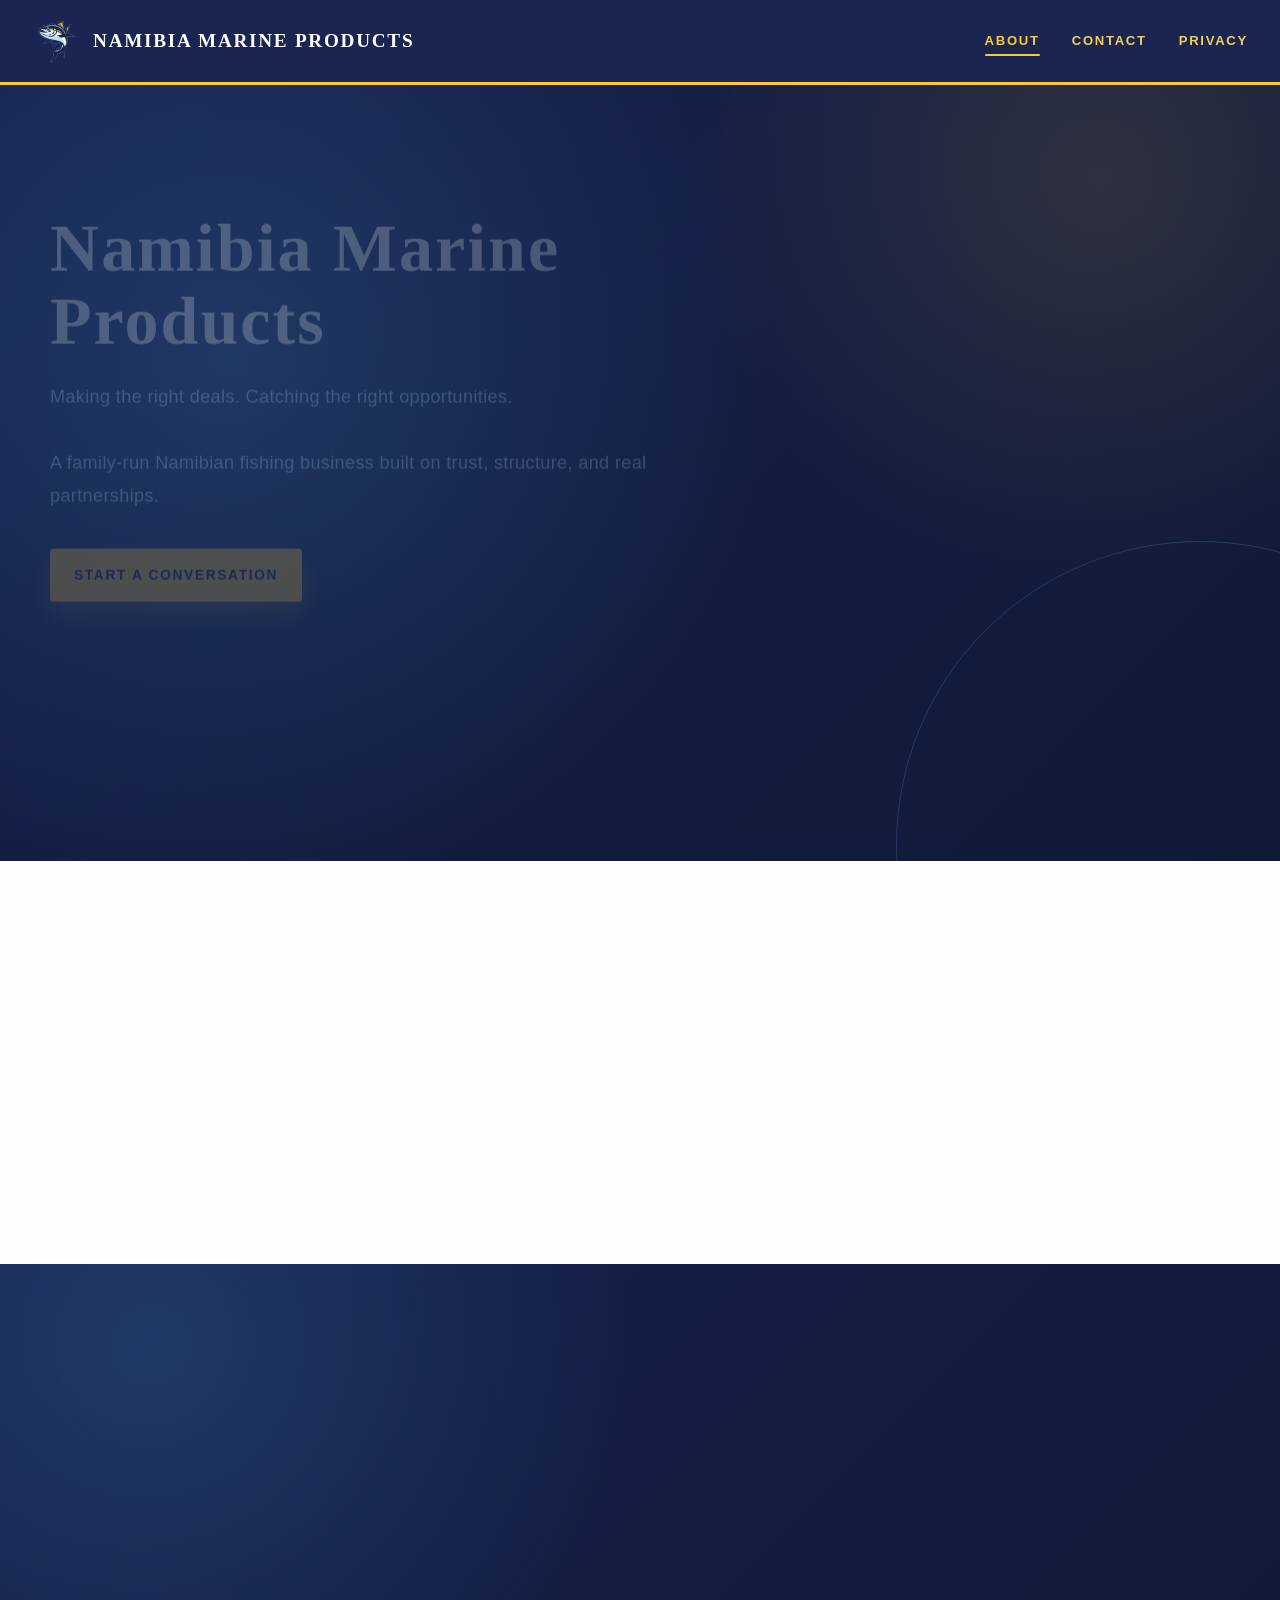
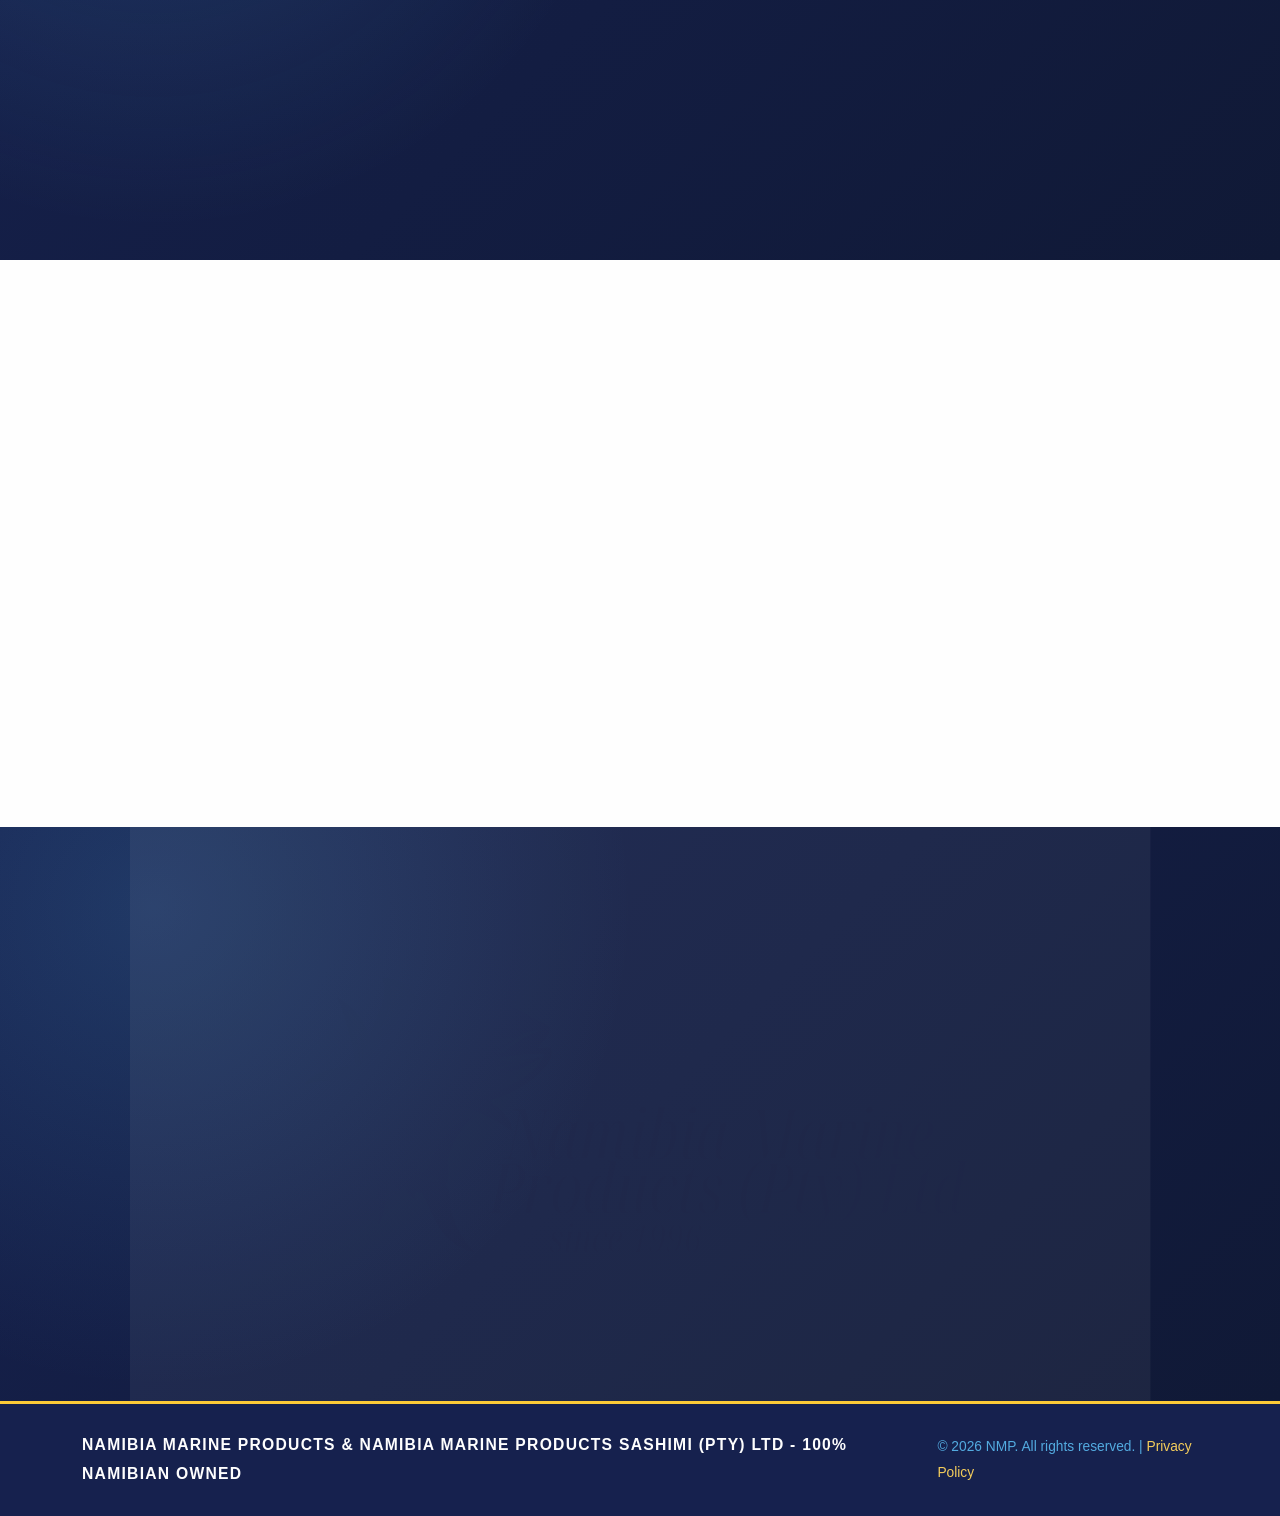
==== commit 7211eb14: "nmp New" ====
--- a/index.html
+++ b/index.html
@@ -11,10 +11,9 @@
         <meta http-equiv="X-UA-Compatible" content="IE=edge" />
         <meta
             http-equiv="Content-Security-Policy"
-            content="default-src 'self'; script-src 'self'; style-src 'self' 'unsafe-inline' https://fonts.googleapis.com; font-src https://fonts.gstatic.com; img-src 'self' data:; frame-src https://www.google.com https://maps.google.com; connect-src 'self'; base-uri 'self'; form-action 'self'"
-        />
-
-        <!-- Open Graph -->
+            content="default-src 'self'; script-src 'self' 'unsafe-inline'; style-src 'self' https://fonts.googleapis.com; font-src https://fonts.gstatic.com; img-src 'self' data:; frame-src https://www.google.com https://maps.google.com; connect-src 'self'; base-uri 'self'; form-action 'self'"
+        />
+
         <meta property="og:title" content="Namibia Marine Products" />
         <meta
             property="og:description"
@@ -22,48 +21,30 @@
         />
         <meta property="og:type" content="website" />
         <meta property="og:url" content="https://namibiamarine.com/" />
-        <meta
-            property="og:image"
-            content="https://namibiamarine.com/images/nmp-card.png"
-        />
+        <meta property="og:image" content="https://namibiamarine.com/images/nmp-card.png" />
         <meta property="og:locale" content="en_NA" />
 
-        <!-- Twitter Cards -->
         <meta name="twitter:card" content="summary" />
         <meta name="twitter:title" content="Namibia Marine Products" />
         <meta
             name="twitter:description"
             content="Namibian fishing company brokering deals and leasing fishing licenses. 100% Namibian owned."
         />
-        <meta
-            name="twitter:image"
-            content="https://namibiamarine.com/images/nmp-card.png"
-        />
+        <meta name="twitter:image" content="https://namibiamarine.com/images/nmp-card.png" />
 
         <link rel="canonical" href="https://namibiamarine.com/" />
-
-        <!-- Preconnect for fonts -->
         <link rel="preconnect" href="https://fonts.googleapis.com" />
         <link rel="preconnect" href="https://fonts.gstatic.com" crossorigin />
         <link
             href="https://fonts.googleapis.com/css2?family=Noto+Sans:ital,wght@0,100..900;1,100..900&family=Noto+Serif+Display:ital,wght@0,100..900;1,100..900&display=swap"
             rel="stylesheet"
         />
-
         <link rel="stylesheet" href="styles.css" />
-        <link
-            rel="shortcut icon"
-            type="image/x-icon"
-            href="./images/NMP-fish.png"
-        />
+        <link rel="icon" type="image/png" href="./images/NMP-fish.png" />
         <link rel="apple-touch-icon" href="./images/nmp-card.png" />
-
         <script src="script.js" defer></script>
-        <title>
-            Namibia Marine Products — Fishing Rights & License Leasing
-        </title>
-
-        <!-- Structured Data -->
+        <title>Namibia Marine Products &mdash; Fishing Rights &amp; License Leasing</title>
+
         <script type="application/ld+json">
             {
                 "@context": "https://schema.org",
@@ -85,22 +66,17 @@
                 }
             }
         </script>
-
-        <noscript
-            ><style>
-                body {
-                    opacity: 1 !important;
-                }
-            </style></noscript
-        >
     </head>
     <body>
         <a href="#main-content" class="skip-link">Skip to main content</a>
-        <header>
-            <h1>Namibia Marine Products</h1>
-            <nav>
+        <header class="site-header" data-site-header>
+            <a class="brand" href="index.html" aria-label="Namibia Marine Products home">
+                <img src="./images/NMP-fish.png" alt="" width="48" height="48" />
+                <span>Namibia Marine Products</span>
+            </a>
+            <nav class="site-nav" aria-label="Primary navigation">
                 <ul>
-                    <li><a href="index.html">About</a></li>
+                    <li><a href="index.html" aria-current="page">About</a></li>
                     <li><a href="contact.html">Contact</a></li>
                     <li><a href="privacy-policy.html">Privacy</a></li>
                 </ul>
@@ -108,199 +84,217 @@
         </header>
 
         <main id="main-content">
-            <section>
-                <h2>Namibia Marine Products</h2>
+            <section class="hero hero--home">
+                <div class="container hero__inner">
+                    <div class="hero__content" data-reveal>
+                        <h1>Namibia Marine Products</h1>
+                        <p>
+                            Making the right deals. Catching the right opportunities.
+                            <br /><br />
+                            A family-run Namibian fishing business built on trust,
+                            structure, and real partnerships.
+                        </p>
+                        <a class="nmp-btn nmp-btn--primary" href="contact.html">Start a Conversation</a>
+                    </div>
+                    <div class="hero__visual" aria-hidden="true" data-reveal>
+                        <span class="hero__ring"></span>
+                        <img
+                            src="./images/NMP-fish.png"
+                            alt=""
+                            width="600"
+                            height="600"
+                            decoding="async"
+                        />
+                    </div>
+                </div>
+            </section>
+
+            <section class="section section--intro">
+                <div class="container container--narrow" data-reveal>
+                    <h2>Our Approach</h2>
+                    <p>
+                        NMP is a Namibian owned fishing company that brokers and
+                        arranges fishing deals with other companies and operators.
+                        We work across all species and deal types &mdash; if there's a
+                        fishing opportunity that makes commercial sense, we pursue
+                        it. NMP also holds two fishing licenses that we lease out to
+                        vessel operators, allowing other boats to fish on our
+                        licenses under structured agreements.
+                    </p>
+                </div>
+            </section>
+
+            <section class="section section--navy">
+                <div class="container">
+                    <div class="section__heading" data-reveal>
+                        <h2>How We Work</h2>
+                    </div>
+                    <div class="card-grid card-grid--three">
+                        <article class="feature-card feature-card--dark" data-reveal>
+                            <span class="card-number">01</span>
+                            <h3>Fishing Deal Brokering</h3>
+                            <p>
+                                We arrange fishing deals with companies and operators
+                                across Namibia and beyond. No matter the species or
+                                scale, if it's a deal worth making, we make it happen.
+                            </p>
+                        </article>
+                        <article class="feature-card feature-card--dark" data-reveal>
+                            <span class="card-number">02</span>
+                            <h3>License Leasing</h3>
+                            <p>
+                                NMP holds two active fishing licenses that we lease out
+                                to vessel operators. This allows other boats to fish
+                                commercially under our licenses, under clear and
+                                structured leasing terms.
+                            </p>
+                        </article>
+                        <article class="feature-card feature-card--dark" data-reveal>
+                            <span class="card-number">03</span>
+                            <h3>Flexible Deal Structures</h3>
+                            <p>
+                                We don't limit ourselves to a single fish type or deal
+                                format. Whether it's a short-term arrangement or a
+                                long-standing partnership, we structure deals to suit
+                                the opportunity and the people involved.
+                            </p>
+                        </article>
+                    </div>
+                </div>
+            </section>
+
+            <section class="section">
+                <div class="container">
+                    <div class="section__heading" data-reveal>
+                        <h2>Values We Hold Dear</h2>
+                    </div>
+                    <div class="card-grid card-grid--three">
+                        <article class="feature-card" data-reveal>
+                            <h3>Honesty</h3>
+                            <p>
+                                This new wave of owners and leaders are unlike before.
+                                They value honesty above all. Never shying away from the
+                                truth, taking a stand in clear, honest communication.
+                            </p>
+                        </article>
+                        <article class="feature-card" data-reveal>
+                            <h3>Transparency</h3>
+                            <p>
+                                Transparency is a distinct characteristic here at NMP.
+                                If you need to know, you will. We communicate clearly
+                                and openly. And this carries into our business,
+                                especially. This doesn't mean we don't know how to keep
+                                our mouths shut.
+                            </p>
+                        </article>
+                        <article class="feature-card" data-reveal>
+                            <h3>Perseverance</h3>
+                            <p>
+                                We don't give up until the world does. And even then we
+                                might not. This perseverance is key to making us stand
+                                head and shoulders above the rest of our competition.
+                            </p>
+                        </article>
+                    </div>
+                </div>
+            </section>
+
+            <section class="section section--people">
+                <div class="container">
+                    <div class="section__heading section__heading--light" data-reveal>
+                        <h2>The People Behind NMP</h2>
+                    </div>
+                    <div class="people-grid">
+                        <article class="person-card person-card--expandable" data-reveal>
+                            <div class="person-card__header">
+                                <div>
+                                    <h3>Konrad Barnes</h3>
+                                    <p>Managing Director &amp; Shareholder</p>
+                                </div>
+                                <button
+                                    class="expand-btn"
+                                    type="button"
+                                    aria-expanded="false"
+                                    aria-controls="konrad-bio"
+                                    aria-label="Read more about Konrad Barnes"
+                                >
+                                    <svg aria-hidden="true" width="18" height="18" viewBox="0 0 18 18">
+                                        <path d="M4 6.5L9 11.5L14 6.5" />
+                                    </svg>
+                                </button>
+                            </div>
+                            <div class="person-card__body" id="konrad-bio" aria-hidden="true">
+                                <p>
+                                    Konrad inherited Namibia Marine Products alongside
+                                    his brother Leon from their father, taking over as
+                                    Managing Director in 2025. Under new management,
+                                    Konrad and his family have steered the company in a
+                                    fresh direction &mdash; one grounded in transparency,
+                                    integrity, and legitimate business practice. He
+                                    leads NMP day to day alongside his wife Bianca, and
+                                    together they are building something to be proud of,
+                                    holding their own alongside the established players
+                                    in the industry.
+                                </p>
+                            </div>
+                        </article>
+
+                        <article class="person-card person-card--expandable" data-reveal>
+                            <div class="person-card__header">
+                                <div>
+                                    <h3>Bianca Barnes</h3>
+                                    <p>General Manager</p>
+                                </div>
+                                <button
+                                    class="expand-btn"
+                                    type="button"
+                                    aria-expanded="false"
+                                    aria-controls="bianca-bio"
+                                    aria-label="Read more about Bianca Barnes"
+                                >
+                                    <svg aria-hidden="true" width="18" height="18" viewBox="0 0 18 18">
+                                        <path d="M4 6.5L9 11.5L14 6.5" />
+                                    </svg>
+                                </button>
+                            </div>
+                            <div class="person-card__body" id="bianca-bio" aria-hidden="true">
+                                <p>
+                                    Bianca joined NMP as General Manager alongside her
+                                    husband Konrad when the family took over the company
+                                    in 2025. Together they manage the business day to
+                                    day, learning the industry as they go and doing so
+                                    with real determination. Bianca has quickly proven
+                                    herself an equal partner in every sense, and the two
+                                    of them are growing NMP into something the family
+                                    can be genuinely proud of.
+                                </p>
+                            </div>
+                        </article>
+
+                        <article class="person-card" data-reveal>
+                            <h3>Leon Barnes</h3>
+                            <p>Shareholder</p>
+                        </article>
+                        <article class="person-card" data-reveal>
+                            <h3>Barney Barnes</h3>
+                            <p>Shareholder</p>
+                        </article>
+                    </div>
+                </div>
+            </section>
+        </main>
+
+        <footer class="site-footer">
+            <div class="container site-footer__inner">
                 <p>
-                    Making the right deals. Catching the right opportunities.
-                    <br /><br />
-                    A family-run Namibian fishing business built on trust,
-                    structure, and real partnerships.
+                    Namibia Marine Products &amp; Namibia Marine Products Sashimi
+                    (Pty) Ltd - 100% Namibian Owned
                 </p>
-            </section>
-
-            <section>
-                <h2>Our Approach</h2>
                 <p>
-                    NMP is a Namibian owned fishing company that brokers and
-                    arranges fishing deals with other companies and operators.
-                    We work across all species and deal types — if there's a
-                    fishing opportunity that makes commercial sense, we pursue
-                    it. NMP also holds two fishing licenses that we lease out to
-                    vessel operators, allowing other boats to fish on our
-                    licenses under structured agreements.
+                    &copy; 2026 NMP. All rights reserved. |
+                    <a href="privacy-policy.html">Privacy Policy</a>
                 </p>
-            </section>
-
-            <section>
-                <h2>How We Work</h2>
-                <article>
-                    <h3>Fishing Deal Brokering</h3>
-                    <p>
-                        We arrange fishing deals with companies and operators
-                        across Namibia and beyond. No matter the species or
-                        scale, if it's a deal worth making, we make it happen.
-                    </p>
-                </article>
-                <article>
-                    <h3>License Leasing</h3>
-                    <p>
-                        NMP holds two active fishing licenses that we lease out
-                        to vessel operators. This allows other boats to fish
-                        commercially under our licenses, under clear and
-                        structured leasing terms.
-                    </p>
-                </article>
-                <article>
-                    <h3>Flexible Deal Structures</h3>
-                    <p>
-                        We don't limit ourselves to a single fish type or deal
-                        format. Whether it's a short-term arrangement or a
-                        long-standing partnership, we structure deals to suit
-                        the opportunity and the people involved.
-                    </p>
-                </article>
-            </section>
-
-            <section>
-                <h2>Values We Hold Dear</h2>
-                <article>
-                    <h3>Honesty</h3>
-                    <p>
-                        This new wave of owners and leaders are unlike before.
-                        They value honesty above all. Never shying away from the
-                        truth, taking a stand in clear, honest communication.
-                    </p>
-                </article>
-                <article>
-                    <h3>Transparency</h3>
-                    <p>
-                        Transparency is a distinct charactersitic here at NMP.
-                        If you need to know, you will. We communicate clearly
-                        and openly. And this carries into our business,
-                        especially. This doesn't mean we don't know how to keep
-                        our mouths shut.
-                    </p>
-                </article>
-                <article>
-                    <h3>Perseverence</h3>
-                    <p>
-                        We don't give up until the world does. And even then we
-                        might not. This perseverence is key to making us stand
-                        head and shoulders above the rest of our competition.
-                    </p>
-                </article>
-            </section>
-
-            <section>
-                <h2>The People Behind NMP</h2>
-                <article class="expandable">
-                    <div class="card-header">
-                        <div>
-                            <h3>Konrad Barnes</h3>
-                            <p>Managing Director &amp; Shareholder</p>
-                        </div>
-                        <button
-                            class="expand-btn"
-                            aria-expanded="false"
-                            aria-controls="konrad-bio"
-                            aria-label="Read More About Konrad Barnes"
-                        >
-                            <svg
-                                class="chevron"
-                                width="18"
-                                height="18"
-                                viewBox="0 0 18 18"
-                                fill="none"
-                                xmlns="http://www.w3.org/2000/svg"
-                            >
-                                <path
-                                    d="M4 6.5L9 11.5L14 6.5"
-                                    stroke="currentColor"
-                                    stroke-width="2"
-                                    stroke-linecap="round"
-                                    stroke-linejoin="round"
-                                />
-                            </svg>
-                        </button>
-                    </div>
-                    <div class="card-body" id="konrad-bio">
-                        <p>
-                            Konrad inherited Namibia Marine Products alongside
-                            his brother Leon from their father, taking over as
-                            Managing Director in 2025. Under new management,
-                            Konrad and his family have steered the company in a
-                            fresh direction — one grounded in transparency,
-                            integrity, and legitimate business practice. He
-                            leads NMP day to day alongside his wife Bianca, and
-                            together they are building something to be proud of,
-                            holding their own alongside the established players
-                            in the industry.
-                        </p>
-                    </div>
-                </article>
-                <article class="expandable">
-                    <div class="card-header">
-                        <div>
-                            <h3>Bianca Barnes</h3>
-                            <p>General Manager</p>
-                        </div>
-                        <button
-                            class="expand-btn"
-                            aria-expanded="false"
-                            aria-controls="bianca-bio"
-                            aria-label="Read More About Bianca Barnes"
-                        >
-                            <svg
-                                class="chevron"
-                                width="18"
-                                height="18"
-                                viewBox="0 0 18 18"
-                                fill="none"
-                                xmlns="http://www.w3.org/2000/svg"
-                            >
-                                <path
-                                    d="M4 6.5L9 11.5L14 6.5"
-                                    stroke="currentColor"
-                                    stroke-width="2"
-                                    stroke-linecap="round"
-                                    stroke-linejoin="round"
-                                />
-                            </svg>
-                        </button>
-                    </div>
-                    <div class="card-body" id="bianca-bio">
-                        <p>
-                            Bianca joined NMP as General Manager alongside her
-                            husband Konrad when the family took over the company
-                            in 2025. Together they manage the business day to
-                            day, learning the industry as they go and doing so
-                            with real determination. Bianca has quickly proven
-                            herself an equal partner in every sense, and the two
-                            of them are growing NMP into something the family
-                            can be genuinely proud of.
-                        </p>
-                    </div>
-                </article>
-                <article>
-                    <h3>Leon Barnes</h3>
-                    <p>Shareholder</p>
-                </article>
-                <article>
-                    <h3>Barney Barnes</h3>
-                    <p>Shareholder</p>
-                </article>
-            </section>
-        </main>
-
-        <footer>
-            <p>
-                Namibia Marine Products &amp; Namibia Marine Products Sashimi
-                (Pty) Ltd - 100% Namibian Owned
-            </p>
-            <p>
-                &copy; 2026 NMP. All rights reserved. |
-                <a href="privacy-policy.html">Privacy Policy</a>
-            </p>
+            </div>
         </footer>
     </body>
 </html>
--- a/styles.css
+++ b/styles.css
@@ -1,1143 +1,1162 @@
 /* ============================================================
-   NMP — Maritime Corporate Stylesheet
-   Palette: #16214E · #304769 · #FCCA37 · #F4CD5B · #53ABE0 · #FEFEFE
-   style.css2
+   Namibia Marine Products - production static stylesheet
+   Palette: #16214E, #304769, #FCCA37, #F4CD5B, #53ABE0, #FEFEFE
    ============================================================ */
 
-/* ── Reset & Base ──────────────────────────────────────────── */
+:root {
+    --nmp-navy: #16214e;
+    --nmp-navy-2: #101936;
+    --nmp-blue: #304769;
+    --nmp-sky: #53abe0;
+    --nmp-gold: #fcca37;
+    --nmp-gold-soft: #f4cd5b;
+    --nmp-white: #fefefe;
+    --nmp-muted: #61728c;
+    --nmp-line: rgba(83, 171, 224, 0.28);
+    --nmp-shadow: 0 24px 70px rgba(16, 25, 54, 0.18);
+    --nmp-shadow-soft: 0 18px 44px rgba(16, 25, 54, 0.11);
+    --nmp-radius: 8px;
+    --nmp-radius-lg: 12px;
+    --nmp-header-h: 82px;
+    --nmp-container: 1180px;
+    --nmp-ease: cubic-bezier(0.22, 1, 0.36, 1);
+}
 
 *,
 *::before,
 *::after {
     box-sizing: border-box;
+}
+
+* {
     margin: 0;
-    padding: 0;
 }
 
 html {
     scroll-behavior: smooth;
-    font-size: 16px;
     overflow-x: hidden;
 }
 
 body {
-    font-family: "Noto Sans", sans-serif;
+    min-width: 320px;
+    font-family: "Noto Sans", Arial, sans-serif;
     font-weight: 400;
-    color: #16214e;
-    background-color: #fefefe;
-    background-image: url("./images/background-img.webp");
+    color: var(--nmp-navy);
+    background-color: var(--nmp-white);
+    background-image: url("./images/WebBackgroundNMP.svg");
     background-repeat: no-repeat;
-    background-position: center;
-    background-size: cover;
-    background-attachment: fixed;
+    background-position: center top;
+    background-size: min(100vw, 177.78vh) auto;
+    background-attachment: scroll;
     line-height: 1.7;
-    opacity: 0;
-    transition: opacity 0.45s ease;
     overflow-x: hidden;
-}
-
-body.nmp-loaded {
-    opacity: 1;
+    text-rendering: optimizeLegibility;
+    -webkit-font-smoothing: antialiased;
+}
+
+img,
+svg {
+    display: block;
 }
 
 img {
-    display: block;
     max-width: 100%;
+    height: auto;
 }
 
 a {
+    color: inherit;
     text-decoration: none;
-    color: inherit;
+}
+
+button,
+input,
+select,
+textarea {
+    font: inherit;
+}
+
+button {
+    border: 0;
 }
 
 ul {
     list-style: none;
-}
-
-/* ── Typography — Golden Ratio Scale (~1.618) ──────────────── */
-/* Base: 16px → ×1.618 → 26px → ×1.618 → 42px               */
+    padding: 0;
+}
+
+h1,
+h2 {
+    font-family: "Noto Serif Display", Georgia, serif;
+    font-weight: 700;
+    line-height: 1.08;
+    letter-spacing: 0.03em;
+}
 
 h1 {
-    font-family: "Noto Serif Display", sans-serif;
-    font-size: clamp(2rem, 5vw, 2.625rem); /* ~42px */
+    font-size: 4.25rem;
+}
+
+h2 {
+    font-size: 2.1rem;
+}
+
+h3 {
+    font-size: 0.86rem;
     font-weight: 700;
-    letter-spacing: 0.04em;
     line-height: 1.35;
-}
-
-h2 {
-    font-family: "Noto Serif Display", sans-serif;
-    font-size: clamp(1.5rem, 3vw, 1.625rem); /* ~26px */
-    font-weight: 600;
-    letter-spacing: 0.02em;
-    line-height: 1.5;
-    margin-bottom: 1.25rem;
-}
-
-h3 {
-    font-family: "Noto Sans", sans-serif;
-    font-size: 1.25rem; /* ~20px */
-    font-weight: 600;
-    letter-spacing: 0.04em;
+    letter-spacing: 0.12em;
     text-transform: uppercase;
-    margin-bottom: 0.65rem;
 }
 
 p {
-    font-size: 1rem; /* 16px base */
+    color: var(--nmp-blue);
+    font-size: 1rem;
     font-weight: 300;
-    color: #304769;
-    line-height: 1.8;
+    line-height: 1.82;
 }
 
 address {
+    color: inherit;
     font-style: normal;
     font-weight: 300;
-    color: #304769;
-    line-height: 1.9;
-}
-
-/* ── Container ─────────────────────────────────────────────── */
+    line-height: 1.75;
+}
+
+strong {
+    font-weight: 700;
+}
 
 .container {
-    width: 100%;
-    max-width: 1100px;
+    width: min(100% - 48px, var(--nmp-container));
     margin-inline: auto;
-    padding-inline: 2rem;
-}
-
-/* ── Header ────────────────────────────────────────────────── */
-
-header {
-    background-color: #16214e;
-    border-bottom: 3px solid #fcca37;
+}
+
+.container--narrow {
+    width: min(100% - 48px, 790px);
+}
+
+.container--readable {
+    width: min(100% - 48px, 860px);
+}
+
+.container--form {
+    width: min(100% - 48px, 720px);
+}
+
+.skip-link {
+    position: fixed;
+    top: 0;
+    left: 16px;
+    z-index: 1000;
+    transform: translateY(-140%);
+    border-radius: 0 0 8px 8px;
+    background: var(--nmp-gold);
+    color: var(--nmp-navy);
+    padding: 0.8rem 1rem;
+    font-weight: 800;
+    letter-spacing: 0.04em;
+    transition: transform 180ms ease;
+}
+
+.skip-link:focus {
+    transform: translateY(0);
+}
+
+.site-header {
     position: sticky;
     top: 0;
     z-index: 100;
+    min-height: var(--nmp-header-h);
+    border-bottom: 3px solid var(--nmp-gold);
+    background-color: rgba(22, 33, 78, 0.98);
+    color: var(--nmp-white);
+    transition:
+        box-shadow 220ms ease,
+        background-color 220ms ease;
+}
+
+.site-header.is-scrolled {
+    background-color: rgba(16, 25, 54, 0.99);
+    box-shadow: 0 12px 30px rgba(16, 25, 54, 0.26);
+}
+
+.site-header,
+.site-footer__inner {
     display: flex;
     align-items: center;
     justify-content: space-between;
-    padding: 1rem 2.5rem;
     gap: 2rem;
-}
-
-header h1 {
-    color: #fefefe;
-    font-size: 1.75rem;
-    letter-spacing: 0.12em;
-}
-
-/* ── Navigation ────────────────────────────────────────────── */
-
-nav ul {
+    padding: 0 2rem;
+}
+
+.brand {
+    display: inline-flex;
+    align-items: center;
+    gap: 0.82rem;
+    min-height: var(--nmp-header-h);
+    font-family: "Noto Serif Display", Georgia, serif;
+    font-size: 1.2rem;
+    font-weight: 800;
+    letter-spacing: 0.09em;
+    text-transform: uppercase;
+}
+
+.brand img {
+    width: 48px;
+    height: 48px;
+    object-fit: contain;
+}
+
+.site-nav ul {
     display: flex;
     align-items: center;
-    gap: 2.5rem;
-}
-
-nav ul li a {
-    font-family: "Noto Sans", sans-serif;
-    font-size: 0.875rem;
-    font-weight: 600;
-    letter-spacing: 0.1em;
+    gap: 2rem;
+}
+
+.site-nav a {
+    position: relative;
+    display: inline-flex;
+    align-items: center;
+    min-height: 44px;
+    color: var(--nmp-gold-soft);
+    font-size: 0.82rem;
+    font-weight: 800;
+    letter-spacing: 0.13em;
     text-transform: uppercase;
-    color: #f4cd5b;
-    padding-bottom: 4px;
-    position: relative;
-}
-
-nav ul li a::after {
+    transition: color 180ms ease;
+}
+
+.site-nav a::after {
     content: "";
     position: absolute;
-    bottom: -3px;
+    right: 0;
+    bottom: 7px;
     left: 0;
-    width: 0;
     height: 2px;
-    background-color: #fcca37;
-    transition: width 0.25s ease;
-}
-
-nav ul li a:hover {
-    color: #fcca37;
-}
-
-nav ul li a:hover::after {
-    width: 100%;
-}
-
-/* ── Hero Section ──────────────────────────────────────────── */
-
-main > section:first-child {
-    background-color: #16214e;
-    background-image:
-        radial-gradient(
-            ellipse at 20% 50%,
-            rgba(83, 171, 224, 0.12) 0%,
-            transparent 60%
-        ),
-        radial-gradient(
-            ellipse at 80% 20%,
-            rgba(48, 71, 105, 0.6) 0%,
-            transparent 60%
-        );
-    text-align: center;
-    padding: 7rem 2rem 6rem;
+    border-radius: 99px;
+    background: var(--nmp-gold);
+    transform: scaleX(0);
+    transform-origin: right;
+    transition: transform 220ms ease;
+}
+
+.site-nav a:hover,
+.site-nav a[aria-current="page"] {
+    color: var(--nmp-gold);
+}
+
+.site-nav a:hover::after,
+.site-nav a[aria-current="page"]::after {
+    transform: scaleX(1);
+    transform-origin: left;
+}
+
+.hero {
     position: relative;
     overflow: hidden;
-    border-radius: 0px 0px 12px 12px;
-}
-
-main > section:first-child::before {
+    background:
+        radial-gradient(circle at 18% 35%, rgba(83, 171, 224, 0.18), transparent 34rem),
+        radial-gradient(circle at 86% 12%, rgba(252, 202, 55, 0.12), transparent 26rem),
+        linear-gradient(135deg, var(--nmp-navy), var(--nmp-navy-2));
+    color: var(--nmp-white);
+}
+
+.hero::after {
     content: "";
     position: absolute;
-    bottom: 0;
-    left: 0;
-    right: 0;
-    height: 4px;
-    background: linear-gradient(
-        90deg,
-        transparent,
-        #fcca37 30%,
-        #53abe0 70%,
-        transparent
-    );
-}
-
-main > section:first-child h2 {
-    font-family: "Noto Sans", sans-serif;
-    font-size: clamp(2.5rem, 6vw, 4.5rem);
-    font-weight: 700;
-    color: #fefefe;
-    letter-spacing: 0.08em;
-    margin-bottom: 1.25rem;
-    opacity: 0;
-    transform: translateY(16px);
-    transition:
-        opacity 0.6s ease,
-        transform 0.6s ease;
-}
-
-main > section:first-child p {
-    font-size: clamp(1rem, 2vw, 1.25rem);
-    font-weight: 300;
-    color: #53abe0;
-    letter-spacing: 0.03em;
-    max-width: 640px;
+    right: -14rem;
+    bottom: -18rem;
+    width: 38rem;
+    height: 38rem;
+    border: 1px solid rgba(83, 171, 224, 0.22);
+    border-radius: 50%;
+    pointer-events: none;
+}
+
+.hero--home {
+    min-height: 700px;
+    min-height: calc(100svh - var(--nmp-header-h) - 42px);
+}
+
+.hero--compact {
+    min-height: 390px;
+    display: grid;
+    align-items: center;
+    padding: 5.5rem 0;
+}
+
+.hero--centered {
+    min-height: calc(100svh - var(--nmp-header-h) - 120px);
+}
+
+.hero__inner {
+    position: relative;
+    z-index: 1;
+    display: grid;
+    grid-template-columns: minmax(0, 1.05fr) minmax(280px, 0.75fr);
+    align-items: center;
+    gap: 4rem;
+    padding: 5.5rem 0 5rem;
+}
+
+.hero__content {
+    position: relative;
+    z-index: 1;
+}
+
+.hero__content--center {
+    text-align: center;
+}
+
+.hero h1 {
+    max-width: 790px;
+    color: var(--nmp-white);
+    text-wrap: balance;
+}
+
+.hero p {
+    max-width: 690px;
+    margin-top: 1.4rem;
+    color: #b9e3fb;
+    font-size: 1.13rem;
+    letter-spacing: 0.02em;
+}
+
+.hero__content--center p {
     margin-inline: auto;
-    opacity: 0;
-    transform: translateY(16px);
-    transition:
-        opacity 0.6s ease 0.18s,
-        transform 0.6s ease 0.18s;
-}
-
-main > section:first-child h2.nmp-hero-in,
-main > section:first-child p.nmp-hero-in {
-    opacity: 1;
-    transform: translateY(0);
+}
+
+.hero .nmp-btn {
+    margin-top: 2.3rem;
+}
+
+.hero__visual {
+    position: relative;
+    display: grid;
+    min-height: 430px;
+    place-items: center;
+}
+
+.hero__visual img {
+    position: relative;
+    z-index: 1;
+    width: min(82%, 390px);
+    animation: nmp-float 7s var(--nmp-ease) infinite;
+    will-change: transform;
+}
+
+.hero__ring {
+    position: absolute;
+    width: min(100%, 430px);
+    aspect-ratio: 1;
+    border: 1px solid rgba(244, 205, 91, 0.35);
+    border-radius: 50%;
+    background:
+        radial-gradient(circle, rgba(83, 171, 224, 0.18), transparent 62%),
+        linear-gradient(135deg, rgba(254, 254, 254, 0.04), transparent);
+    box-shadow:
+        inset 0 0 0 22px rgba(83, 171, 224, 0.04),
+        0 32px 80px rgba(0, 0, 0, 0.18);
+}
+
+.section {
+    padding: 6rem 0;
+}
+
+.section--intro {
     text-align: center;
 }
 
-/* ── About Section ─────────────────────────────────────────── */
-
-main > section:nth-child(2) {
-    padding: 5rem 2rem;
-    max-width: 820px;
-    margin-inline: auto;
+.section--navy,
+.section--people {
+    background:
+        radial-gradient(circle at 12% 14%, rgba(83, 171, 224, 0.18), transparent 30rem),
+        linear-gradient(135deg, var(--nmp-navy), var(--nmp-navy-2));
+    color: var(--nmp-white);
+}
+
+.section--people {
+    position: relative;
+}
+
+.section--people::before {
+    content: "";
+    position: absolute;
+    inset: 0;
+    background-image: url("./images/WebBackgroundNMP.svg");
+    background-position: center;
+    background-repeat: no-repeat;
+    background-size: contain;
+    opacity: 0.05;
+    pointer-events: none;
+}
+
+.section--people > .container {
+    position: relative;
+}
+
+.section--contact-form {
+    padding-top: 4rem;
+}
+
+.section--contact-details {
+    margin-top: 2rem;
+}
+
+.section__heading {
+    max-width: 740px;
+    margin: 0 auto 2.5rem;
     text-align: center;
 }
 
-main > section:nth-child(2) h2 {
-    color: #16214e;
-}
-
-main > section:nth-child(2) h2::after {
+.section__heading h2,
+.section--intro h2 {
+    color: var(--nmp-navy);
+}
+
+.section__heading--light h2,
+.section--navy .section__heading h2 {
+    color: var(--nmp-white);
+}
+
+.section__heading h2::after,
+.section--intro h2::after,
+.policy-content h2::after {
     content: "";
     display: block;
     width: 56px;
     height: 3px;
-    background-color: #fcca37;
-    margin: 0.75rem auto 0;
-}
-
-main > section:nth-child(2) p {
-    font-size: 1.0625rem;
-    max-width: 680px;
+    margin: 0.9rem auto 0;
+    border-radius: 99px;
+    background: linear-gradient(90deg, var(--nmp-gold), var(--nmp-sky));
+}
+
+.section--intro p {
+    max-width: 720px;
     margin-inline: auto;
-}
-
-/* ── What We Do Section ────────────────────────────────────── */
-
-main > section:nth-child(3) {
-    background-color: #16214e;
-    padding: 5.5rem 2.5rem;
+    font-size: 1.08rem;
+}
+
+.card-grid,
+.people-grid,
+.contact-grid {
     display: grid;
-    grid-template-columns: 1fr 1fr 1fr;
-    grid-template-rows: auto 1fr;
-    column-gap: 1.75rem;
-    row-gap: 10px;
-    align-items: start;
-    border-radius: 12px;
-}
-
-main > section:nth-child(3) > h2 {
-    grid-column: 1 / -1;
-    color: #fefefe;
-    text-align: center;
-    margin-bottom: 2.5rem;
-}
-
-main > section:nth-child(3) > h2::after {
-    content: "";
-    display: block;
-    width: 56px;
-    height: 3px;
-    background-color: #fcca37;
-    margin: 0.75rem auto 0;
-}
-
-main > section:nth-child(3) article {
-    background-color: #304769;
-    border-top: 3px solid #53abe0;
-    border-radius: 2px;
-    padding: 2.25rem 2rem;
+    gap: 1.35rem;
+}
+
+.card-grid--three {
+    grid-template-columns: repeat(3, minmax(0, 1fr));
+}
+
+.people-grid,
+.contact-grid {
+    grid-template-columns: repeat(2, minmax(0, 1fr));
+}
+
+.feature-card,
+.person-card,
+.contact-form {
+    border: 1px solid rgba(83, 171, 224, 0.22);
+    border-top: 4px solid var(--nmp-gold);
+    border-radius: var(--nmp-radius-lg);
+    background: rgba(254, 254, 254, 0.94);
+    box-shadow: var(--nmp-shadow-soft);
+}
+
+.feature-card,
+.person-card {
+    position: relative;
+    padding: 2.2rem;
     transition:
-        transform 0.25s ease,
-        box-shadow 0.25s ease;
-    border-radius: 12px;
-}
-
-main > section:nth-child(3) article:hover {
-    transform: translateY(-4px);
-    box-shadow: 0 8px 28px rgba(22, 33, 78, 0.28);
-}
-
-main > section:nth-child(3) h3 {
-    color: #fcca37;
-    font-size: 0.8125rem;
-    letter-spacing: 0.1em;
-    margin-bottom: 0.75rem;
-}
-
-main > section:nth-child(3) p {
-    color: #f4cd5b;
-    font-weight: 300;
-    font-size: 0.9375rem;
-}
-
-/* ── How We Operate Section ────────────────────────────────────── */
-
-main > section:nth-child(4) {
-    padding: 5.5rem 2.5rem;
-    display: grid;
-    grid-template-columns: 1fr 1fr 1fr;
-    grid-template-rows: auto 1fr;
-    column-gap: 1.75rem;
-    row-gap: 10px;
-    align-items: start;
-    border-radius: 12px;
-    margin-top: 30px;
-}
-
-main > section:nth-child(4) > h2 {
-    grid-column: 1 / -1;
-    text-align: center;
-    margin-bottom: 2.5rem;
-}
-
-main > section:nth-child(4) > h2::after {
-    content: "";
-    display: block;
-    width: 56px;
-    height: 3px;
-    background-color: #fcca37;
-    margin: 0.75rem auto 0;
-}
-
-main > section:nth-child(4) article {
-    border-radius: 2px;
-    padding: 2.25rem 2rem;
-    transition:
-        transform 0.25s ease,
-        box-shadow 0.25s ease;
-    border-radius: 12px;
-}
-
-main > section:nth-child(4) article:hover {
-    transform: translateY(-4px);
-    box-shadow: 0 8px 28px rgba(22, 33, 78, 0.28);
-}
-
-main > section:nth-child(4) h3 {
-    font-size: 0.8125rem;
-    letter-spacing: 0.1em;
-    margin-bottom: 0.75rem;
-}
-
-main > section:nth-child(4) p {
-    font-weight: 300;
-    font-size: 0.9375rem;
-}
-
-/* ── Owners Section ────────────────────────────────────────── */
-
-main > section:nth-child(5) {
-    padding: 5.5rem 2.5rem;
-    max-width: 100%;
-    display: grid;
-    grid-template-columns: 1fr 1fr;
-    grid-template-rows: auto 1fr;
-    column-gap: 1.75rem;
-    row-gap: 10px;
-    align-items: start;
-    border-radius: 12px;
-}
-
-main > section:nth-child(5) > h2 {
-    grid-column: 1 / -1;
-    text-align: center;
-    color: #fefefe;
-    margin-bottom: 2.5rem;
-}
-
-main > section:nth-child(5) > h2::after {
-    content: "";
-    display: block;
-    width: 56px;
-    height: 3px;
-    background-color: #fcca37;
-    margin: 0.75rem auto 0;
-}
-
-main > section:nth-child(5) article {
-    border: 1px solid #53abe0;
-    border-top: 4px solid #16214e;
-    border-radius: 2px;
-    padding: 2.25rem 2rem;
-    background-color: #fefefe;
-    box-shadow: 0 4px 20px rgba(22, 33, 78, 0.06);
-    transition:
-        transform 0.25s ease,
-        box-shadow 0.25s ease,
-        border-top-color 0.25s ease;
-}
-
-main > section:nth-child(5) article:hover {
-    transform: translateY(-4px);
-    box-shadow: 0 10px 32px rgba(22, 33, 78, 0.1);
-    border-top-color: #fcca37;
-}
-
-main > section:nth-child(5) h3 {
-    color: #16214e;
-    font-size: 1rem;
-    letter-spacing: 0.04em;
-    text-transform: none;
-    font-weight: 600;
-    margin-bottom: 0.25rem;
-}
-
-main > section:nth-child(5) article > p:first-of-type {
-    font-size: 0.8125rem;
-    font-weight: 600;
-    letter-spacing: 0.08em;
-    text-transform: uppercase;
-    color: #53abe0;
-    margin-bottom: 1rem;
-}
-
-main > section:nth-child(5) article > p:last-of-type {
-    font-size: 0.9375rem;
-    color: #f4cd5b;
-}
-
-/* ── Expandable card layout ── */
-
-main > section:nth-child(5) article.expandable .card-header {
-    display: flex;
-    justify-content: center;
-    align-items: flex-start;
-    gap: 1rem;
-    cursor: pointer;
-}
-
-main > section:nth-child(5) article.expandable .card-header > div > p {
-    font-size: 0.8125rem;
-    font-weight: 600;
-    letter-spacing: 0.08em;
-    text-transform: uppercase;
-    color: #53abe0;
-    margin-bottom: 0;
-}
-
-.expand-btn {
-    flex-shrink: 0;
-    background-color: transparent;
-    border: 1px solid #53abe0;
-    border-radius: 50%;
-    width: 32px;
-    height: 32px;
-    display: flex;
+        transform 220ms ease,
+        box-shadow 220ms ease,
+        border-color 220ms ease,
+        background-color 220ms ease;
+}
+
+.feature-card:hover,
+.person-card:hover {
+    transform: translateY(-5px);
+    box-shadow: var(--nmp-shadow);
+    border-color: rgba(252, 202, 55, 0.58);
+}
+
+.feature-card h3,
+.person-card h3 {
+    color: var(--nmp-navy);
+}
+
+.feature-card p,
+.person-card p {
+    margin-top: 0.8rem;
+}
+
+.feature-card--dark {
+    border-color: rgba(83, 171, 224, 0.34);
+    border-top-color: var(--nmp-sky);
+    background: linear-gradient(180deg, rgba(48, 71, 105, 0.98), rgba(38, 56, 86, 0.98));
+    box-shadow: 0 18px 48px rgba(0, 0, 0, 0.22);
+}
+
+.feature-card--dark:hover {
+    background: linear-gradient(180deg, rgba(53, 78, 115, 0.98), rgba(22, 33, 78, 0.98));
+}
+
+.feature-card--dark h3 {
+    color: var(--nmp-gold);
+}
+
+.feature-card--dark p,
+.feature-card--dark address,
+.feature-card--dark a {
+    color: var(--nmp-white);
+}
+
+.card-number {
+    display: inline-flex;
     align-items: center;
     justify-content: center;
-    cursor: pointer;
-    color: #16214e;
-    transition:
-        background-color 0.2s ease,
-        border-color 0.2s ease,
-        color 0.2s ease;
-    margin-top: 2px;
-}
-
-.expand-btn:hover {
-    background-color: #16214e;
-    border-color: #16214e;
-    color: #fefefe;
-}
-
-/* ── Chevron rotation ── */
-
-.chevron {
-    transition: transform 0.3s ease;
-}
-
-article.expandable.is-open .chevron {
-    transform: rotate(180deg);
-}
-
-/* ── Collapsible body ── */
-
-.card-body {
+    width: 2.4rem;
+    height: 2.4rem;
+    margin-bottom: 1.25rem;
+    border: 1px solid rgba(252, 202, 55, 0.42);
+    border-radius: 50%;
+    color: var(--nmp-gold);
+    font-size: 0.78rem;
+    font-weight: 900;
+    letter-spacing: 0.08em;
+}
+
+.person-card__header {
+    display: flex;
+    align-items: flex-start;
+    justify-content: space-between;
+    gap: 1rem;
+}
+
+.person-card__header p,
+.person-card > p {
+    color: var(--nmp-sky);
+    font-size: 0.8rem;
+    font-weight: 800;
+    letter-spacing: 0.1em;
+    line-height: 1.55;
+    text-transform: uppercase;
+}
+
+.person-card__body {
     display: grid;
     grid-template-rows: 0fr;
-    transition: grid-template-rows 0.35s ease;
-}
-
-.card-body > p {
+    transition: grid-template-rows 340ms var(--nmp-ease);
+}
+
+.person-card__body > p {
     overflow: hidden;
-    font-size: 0.9375rem;
-    color: #444;
-    margin: 0;
-}
-
-article.expandable.is-open .card-body {
+    color: var(--nmp-blue);
+}
+
+.person-card.is-open .person-card__body {
     grid-template-rows: 1fr;
 }
 
-/* Add top margin to the bio text only when open */
-
-article.expandable.is-open .card-body > p {
-    margin-top: 1rem;
-}
-
-/* ── Contact Form ──────────────────────────────────────────── */
-
-#nmp-contact-form {
-    max-width: 620px;
-    margin-inline: auto;
-    margin-top: 2.5rem;
-    background-color: #304769;
-    border-top: 4px solid #fcca37;
-    border-radius: 12px;
-    padding: 3rem 2.5rem;
-    box-shadow: 0 12px 36px rgba(0, 0, 0, 0.22);
-    text-align: left;
-}
-
-#nmp-contact-form button[type="submit"] {
-    display: block;
-    margin-inline: auto;
-}
-
-.nmp-form-group {
-    margin-bottom: 1.5rem;
+.person-card.is-open .person-card__body > p {
+    margin-top: 1.2rem;
+}
+
+.expand-btn {
+    display: inline-grid;
+    flex: 0 0 auto;
+    width: 2.4rem;
+    height: 2.4rem;
+    place-items: center;
+    border: 1px solid rgba(83, 171, 224, 0.45);
+    border-radius: 50%;
+    background: transparent;
+    color: var(--nmp-navy);
+    cursor: pointer;
+    transition:
+        color 180ms ease,
+        border-color 180ms ease,
+        background-color 180ms ease;
+}
+
+.expand-btn svg {
+    width: 1rem;
+    height: 1rem;
+    fill: none;
+    stroke: currentColor;
+    stroke-linecap: round;
+    stroke-linejoin: round;
+    stroke-width: 2.2;
+    transition: transform 260ms var(--nmp-ease);
+}
+
+.expand-btn:hover {
+    border-color: var(--nmp-navy);
+    background: var(--nmp-navy);
+    color: var(--nmp-white);
+}
+
+.person-card.is-open .expand-btn svg {
+    transform: rotate(180deg);
+}
+
+.nmp-btn {
+    position: relative;
+    display: inline-flex;
+    align-items: center;
+    justify-content: center;
+    min-height: 48px;
+    border-radius: 4px;
+    padding: 0.92rem 1.5rem;
+    font-size: 0.86rem;
+    font-weight: 900;
+    letter-spacing: 0.12em;
+    text-transform: uppercase;
+    cursor: pointer;
+    transition:
+        transform 180ms ease,
+        box-shadow 180ms ease,
+        background-color 180ms ease,
+        color 180ms ease;
+}
+
+.nmp-btn--primary {
+    background: var(--nmp-gold);
+    color: var(--nmp-navy);
+    box-shadow: 0 12px 28px rgba(252, 202, 55, 0.3);
+}
+
+.nmp-btn--primary:hover {
+    transform: translateY(-2px);
+    background: var(--nmp-gold-soft);
+    box-shadow: 0 18px 36px rgba(252, 202, 55, 0.4);
+}
+
+.nmp-btn--primary:active {
+    transform: translateY(0);
+}
+
+.nmp-btn[disabled] {
+    cursor: wait;
+    opacity: 0.72;
+    transform: none;
+}
+
+.contact-form {
+    padding: 2.6rem;
+    background:
+        linear-gradient(180deg, rgba(48, 71, 105, 0.99), rgba(22, 33, 78, 0.99));
+    color: var(--nmp-white);
+}
+
+.nmp-form-group + .nmp-form-group {
+    margin-top: 1.2rem;
 }
 
 .nmp-form-group label {
     display: block;
-    font-family: "Noto Sans", sans-serif;
-    font-size: 0.875rem;
-    font-weight: 600;
-    letter-spacing: 0.08em;
+    margin-bottom: 0.48rem;
+    color: var(--nmp-white);
+    font-size: 0.8rem;
+    font-weight: 800;
+    letter-spacing: 0.11em;
     text-transform: uppercase;
-    color: #fefefe;
-    margin-bottom: 0.5rem;
 }
 
 .nmp-form-group input,
 .nmp-form-group select,
 .nmp-form-group textarea {
     width: 100%;
-    padding: 0.9rem 1.1rem;
-    font-family: "Noto Sans", sans-serif;
+    border: 1px solid rgba(83, 171, 224, 0.42);
+    border-radius: var(--nmp-radius);
+    background-color: var(--nmp-white);
+    color: var(--nmp-navy);
+    padding: 0.95rem 1rem;
     font-size: 1rem;
-    font-weight: 300;
-    color: #16214e;
-    background-color: #fefefe;
-    border: 1px solid rgba(83, 171, 224, 0.4);
-    border-radius: 8px;
+    font-weight: 400;
     transition:
-        border-color 0.2s ease,
-        box-shadow 0.2s ease;
+        border-color 180ms ease,
+        box-shadow 180ms ease,
+        transform 180ms ease;
+}
+
+.nmp-form-group select {
     appearance: none;
-}
-
-.nmp-form-group select {
-    background-image: url("data:image/svg+xml,%3Csvg xmlns='http://www.w3.org/2000/svg' width='12' height='8' viewBox='0 0 12 8'%3E%3Cpath d='M1 1l5 5 5-5' stroke='%2316214E' stroke-width='2' fill='none' stroke-linecap='round' stroke-linejoin='round'/%3E%3C/svg%3E");
+    padding-right: 2.8rem;
+    background-image: url("data:image/svg+xml,%3Csvg xmlns='http://www.w3.org/2000/svg' width='14' height='9' viewBox='0 0 14 9'%3E%3Cpath d='M1 1l6 6 6-6' stroke='%2316214E' stroke-width='2' fill='none' stroke-linecap='round' stroke-linejoin='round'/%3E%3C/svg%3E");
     background-repeat: no-repeat;
-    background-position: right 1.2rem center;
-    padding-right: 2.5rem;
+    background-position: right 1rem center;
+}
+
+.nmp-form-group textarea {
+    min-height: 150px;
+    resize: vertical;
 }
 
 .nmp-form-group input:focus,
 .nmp-form-group select:focus,
 .nmp-form-group textarea:focus {
-    outline: none;
-    border-color: #fcca37;
-    box-shadow: 0 0 0 4px rgba(252, 202, 55, 0.25);
-}
-
-.nmp-form-group textarea {
-    resize: vertical;
-    min-height: 140px;
-}
-
-.nmp-form-group input[data-invalid],
-.nmp-form-group select[data-invalid],
-.nmp-form-group textarea[data-invalid] {
-    border-color: #e74c3c;
+    border-color: var(--nmp-gold);
+    box-shadow: 0 0 0 4px rgba(252, 202, 55, 0.24);
 }
 
 [data-fs-error] {
     display: block;
-    font-size: 0.8125rem;
-    color: #fca5a5;
-    margin-top: 0.35rem;
-    min-height: 1.2em;
-}
-
-[data-fs-success] {
-    margin-bottom: 1.5rem;
-    padding: 1rem 1.25rem;
-    background-color: #d4edda;
-    color: #155724;
-    border: 1px solid #c3e6cb;
-    border-radius: 8px;
-    font-size: 0.9375rem;
-}
-
-/* ── Contact Page — Contact Us Section ────────────────────── */
-
-main > section:first-child:not(:has(+ section > .container > article)) {
-    padding: 5.5rem 2rem;
-    margin-inline: auto;
-    text-align: left;
-}
-
-/* Contact Us intro section (first section on contact.html) */
-main > section:has(#nmp-contact-form) {
-    padding: 5.5rem 2rem 4rem;
-    max-width: 780px;
-    margin-inline: auto;
+    min-height: 1.1rem;
+    margin-top: 0.28rem;
+    color: #ffd0d0;
+    font-size: 0.78rem;
+}
+
+.form-status {
+    display: none;
+    margin-bottom: 1.4rem;
+    border-radius: var(--nmp-radius);
+    padding: 0.95rem 1rem;
+    font-size: 0.95rem;
+    font-weight: 700;
+}
+
+.form-status.is-visible {
+    display: block;
+}
+
+.form-status.is-success {
+    border: 1px solid rgba(83, 171, 224, 0.45);
+    background: rgba(83, 171, 224, 0.16);
+    color: var(--nmp-white);
+}
+
+.form-status.is-error {
+    border: 1px solid rgba(255, 154, 154, 0.4);
+    background: rgba(255, 154, 154, 0.12);
+    color: #ffd0d0;
+}
+
+.contact-form .nmp-btn {
+    width: 100%;
+    margin-top: 1.55rem;
+}
+
+.contact-map {
+    grid-column: 1 / -1;
+}
+
+.contact-map iframe {
+    width: 100%;
+    height: min(450px, 58vh);
+    margin-top: 1.35rem;
+    border: 0;
+    border-radius: var(--nmp-radius);
+    box-shadow: 0 18px 42px rgba(0, 0, 0, 0.24);
+}
+
+.policy-content {
+    border-radius: var(--nmp-radius-lg);
+    background: rgba(254, 254, 254, 0.92);
+    box-shadow: var(--nmp-shadow-soft);
+    padding: 3rem;
+}
+
+.policy-content article + article {
+    margin-top: 2.2rem;
+}
+
+.policy-content h2 {
+    color: var(--nmp-navy);
+    font-family: "Noto Sans", Arial, sans-serif;
+    font-size: 1rem;
+    letter-spacing: 0.1em;
+    line-height: 1.4;
+    text-transform: uppercase;
+}
+
+.policy-content h2::after {
+    margin-right: auto;
+    margin-left: 0;
+}
+
+.policy-content p {
+    margin-top: 0.95rem;
+}
+
+.error-code {
+    margin: 0 auto 1rem;
+    color: var(--nmp-gold);
+    font-family: "Noto Serif Display", Georgia, serif;
+    font-size: 6rem;
+    font-weight: 800;
+    line-height: 0.95;
+}
+
+.site-footer {
+    border-top: 3px solid var(--nmp-gold);
+    background: var(--nmp-navy);
+    color: var(--nmp-white);
+}
+
+.site-footer__inner {
+    min-height: 112px;
+    padding-block: 1.6rem;
+}
+
+.site-footer p:first-child {
+    color: var(--nmp-white);
+    font-size: 0.98rem;
+    font-weight: 800;
+    letter-spacing: 0.08em;
+    text-transform: uppercase;
+}
+
+.site-footer p:last-child {
+    color: var(--nmp-sky);
+    font-size: 0.86rem;
+}
+
+.site-footer a {
+    color: var(--nmp-gold-soft);
+    transition: color 180ms ease;
+}
+
+.site-footer a:hover {
+    color: var(--nmp-gold);
+}
+
+.nmp-modal[hidden] {
+    display: none;
+}
+
+.nmp-modal {
+    position: fixed;
+    inset: 0;
+    z-index: 1000;
+    display: grid;
+    place-items: center;
+    padding: 1.5rem;
+}
+
+.nmp-modal__overlay {
+    position: absolute;
+    inset: 0;
+    background: rgba(10, 16, 35, 0.82);
+}
+
+.nmp-modal__container {
+    position: relative;
+    z-index: 1;
+    width: min(100%, 470px);
+}
+
+.nmp-modal__content {
+    border: 1px solid rgba(83, 171, 224, 0.35);
+    border-top: 4px solid var(--nmp-gold);
+    border-radius: 16px;
+    background: linear-gradient(180deg, var(--nmp-navy), var(--nmp-navy-2));
+    box-shadow: 0 32px 90px rgba(0, 0, 0, 0.42);
+    color: var(--nmp-white);
+    padding: 3rem 2.4rem 2.4rem;
     text-align: center;
-}
-
-main > section:has(#nmp-contact-form) h2 {
-    color: #fcca37;
-    margin-bottom: 0.5rem;
-}
-
-main > section:has(#nmp-contact-form) h2::after {
-    content: "";
-    display: block;
-    width: 56px;
-    height: 3px;
-    background-color: #fcca37;
-    margin: 0.75rem auto 0;
-}
-
-main > section:has(#nmp-contact-form) > p {
-    margin-top: 1.5rem;
-    margin-bottom: 2.5rem;
-    color: #f4cd5b;
-    font-size: 1.0625rem;
-    max-width: 600px;
-    margin-inline: auto;
-}
-
-/* ── Mail Us Button ────────────────────────────────────────── */
-
-a[href^="mailto"] {
-    display: inline-block;
-}
-
-a[href^="mailto"] button,
-button[type="button"] {
-    display: inline-block;
-    background-color: #fcca37;
-    color: #16214e;
-    font-family: "Noto Sans", sans-serif;
-    font-size: 0.9375rem;
-    font-weight: 700;
-    letter-spacing: 0.12em;
-    text-transform: uppercase;
-    padding: 1rem 3rem;
-    border: none;
-    border-radius: 2px;
-    cursor: pointer;
-    box-shadow: 0 4px 16px rgba(252, 202, 55, 0.3);
+    transform: translateY(18px) scale(0.96);
+    animation: nmp-modal-in 340ms var(--nmp-ease) forwards;
+}
+
+.nmp-modal__content h2 {
+    color: var(--nmp-gold);
+    font-size: 1.9rem;
+}
+
+.nmp-modal__content p {
+    margin-top: 0.95rem;
+    color: var(--nmp-white);
+}
+
+.nmp-modal__content .nmp-btn {
+    width: 100%;
+    margin-top: 1.6rem;
+}
+
+.nmp-success-icon-wrapper {
+    width: 82px;
+    height: 82px;
+    margin: 0 auto 1.35rem;
+}
+
+.nmp-success-checkmark {
+    width: 82px;
+    height: 82px;
+    border-radius: 50%;
+    stroke-width: 2.5;
+    stroke: var(--nmp-gold);
+    stroke-miterlimit: 10;
+}
+
+.nmp-success-circle {
+    stroke: var(--nmp-sky);
+    stroke-dasharray: 166;
+    stroke-dashoffset: 166;
+    stroke-width: 2.5;
+    animation: nmp-stroke-circle 600ms var(--nmp-ease) forwards;
+}
+
+.nmp-success-check {
+    stroke: var(--nmp-gold);
+    stroke-dasharray: 48;
+    stroke-dashoffset: 48;
+    transform-origin: 50% 50%;
+    animation: nmp-stroke-check 320ms var(--nmp-ease) 360ms forwards;
+}
+
+html.js [data-reveal] {
+    opacity: 0;
+    transform: translateY(24px);
     transition:
-        background-color 0.2s ease,
-        transform 0.2s ease,
-        box-shadow 0.2s ease;
-}
-
-a[href^="mailto"]:hover button,
-button[type="button"]:hover {
-    background-color: #f4cd5b;
-    transform: translateY(-2px);
-    box-shadow: 0 8px 24px rgba(252, 202, 55, 0.45);
-}
-
-a[href^="mailto"]:active button,
-button[type="button"]:active {
-    transform: translateY(0);
-    box-shadow: 0 2px 8px rgba(252, 202, 55, 0.2);
-}
-
-/* ── Contact Details Section ───────────────────────────────── */
-
-main > section:last-of-type {
-    background-color: #16214e;
-    padding: 5rem 2rem;
-    margin: 2rem 0rem 2rem 0rem;
-    border-radius: 12px;
-}
-
-main > section:last-of-type .container {
-    display: grid;
-    grid-template-columns: 1fr 1fr;
-    grid-template-rows: auto auto auto;
-    gap: 1.75rem;
-    align-items: start;
-    max-width: 1100px;
-    margin-inline: auto;
-}
-
-main > section:last-of-type .container > h2 {
-    grid-column: 1 / -1;
-    color: #fefefe;
-    text-align: center;
-    margin-bottom: 0.75rem;
-}
-
-main > section:last-of-type .container > h2::after {
-    content: "";
-    display: block;
-    width: 56px;
-    height: 3px;
-    background-color: #fcca37;
-    margin: 0.75rem auto 0;
-}
-
-/* Email & Phone sit in row 1 (2 columns) */
-main > section:last-of-type .container > article:nth-of-type(1),
-main > section:last-of-type .container > article:nth-of-type(2) {
-    grid-column: auto;
-}
-
-/* Location spans full width in row 2 */
-main > section:last-of-type .container > article.location {
-    grid-column: 1 / -1;
-}
-
-main > section:last-of-type article {
-    text-align: center;
-    padding: 2.5rem 2rem;
-    border-top: 3px solid #53abe0;
-    background-color: #304769;
-    border-radius: 2px;
-    transition:
-        transform 0.25s ease,
-        background-color 0.25s ease;
-    border-radius: 12px;
-}
-
-main > section:last-of-type article:hover {
-    transform: translateY(-3px);
-    background-color: #16214e;
-    box-shadow: 0 0 0 1px #53abe0;
-}
-
-main > section:last-of-type h3 {
-    color: #fcca37;
-    font-size: 0.75rem;
-    letter-spacing: 0.14em;
-    text-transform: uppercase;
-    margin-bottom: 0.75rem;
-}
-
-main > section:last-of-type p,
-main > section:last-of-type address {
-    color: #fefefe;
-    font-size: 0.9375rem;
-    font-weight: 300;
-}
-main > section:last-of-type address iframe {
-    width: 100%;
-    height: 450px;
-    border: 0;
-    display: block;
-    border-radius: 12px;
-}
-
-main > section:last-of-type a {
-    color: #f4cd5b;
-    transition: color 0.2s ease;
-}
-
-main > section:last-of-type a:hover {
-    color: #fcca37;
-}
-
-/* ── Contact Action Buttons ────────────────────────────────── */
-
-.nmp-contact-actions {
-    display: flex;
-    flex-wrap: wrap;
-    gap: 1rem;
-    align-items: center;
-    justify-content: center;
-}
-
-.nmp-btn {
-    display: inline-block;
-    font-family: "Noto Sans", sans-serif;
-    font-size: 0.9375rem;
-    font-weight: 700;
-    letter-spacing: 0.12em;
-    text-transform: uppercase;
-    padding: 1rem 2.5rem;
-    border-radius: 2px;
-    cursor: pointer;
-    transition:
-        background-color 0.2s ease,
-        transform 0.2s ease,
-        box-shadow 0.2s ease;
-}
-
-/* Primary — Gmail Web */
-.nmp-btn--primary {
-    background-color: #fcca37;
-    color: #16214e;
-    box-shadow: 0 4px 16px rgba(252, 202, 55, 0.3);
-}
-
-.nmp-btn--primary:hover {
-    background-color: #f4cd5b;
-    transform: translateY(-2px);
-    box-shadow: 0 8px 24px rgba(252, 202, 55, 0.45);
-}
-
-.nmp-btn--primary:active {
-    transform: translateY(0);
-    box-shadow: 0 2px 8px rgba(252, 202, 55, 0.2);
-}
-
-/* Secondary — Mail App */
-.nmp-btn--secondary {
-    background-color: #fcca37;
-    color: #16214e;
-    box-shadow: 0 4px 16px rgba(252, 202, 55, 0.3);
-}
-
-.nmp-btn--secondary:hover {
-    background-color: #f4cd5b;
-    transform: translateY(-2px);
-    box-shadow: 0 8px 24px rgba(252, 202, 55, 0.45);
-}
-
-.nmp-btn--secondary:active {
-    transform: translateY(0);
-    box-shadow: 0 2px 8px rgba(252, 202, 55, 0.2);
-}
-
-/* ── Footer ────────────────────────────────────────────────── */
-
-footer {
-    background-color: #16214e;
-    border-top: 3px solid #fcca37;
-    padding: 2rem 2.5rem;
-    display: flex;
-    align-items: center;
-    justify-content: space-between;
-    gap: 1rem;
-    flex-wrap: wrap;
-    border-radius: 12px 12px 0px 0px;
-}
-
-footer p:first-child {
-    font-family: "Noto Sans", sans-serif;
-    font-size: 1.125rem;
-    font-weight: 700;
-    letter-spacing: 0.1em;
-    color: #fefefe;
-}
-
-footer p:last-child {
-    font-size: 0.8125rem;
-    font-weight: 300;
-    letter-spacing: 0.04em;
-    color: #53abe0;
-}
-
-/* ── Scroll Reveal ─────────────────────────────────────────── */
-
-.nmp-reveal {
-    opacity: 0;
-    transform: translateY(22px);
-    transition:
-        opacity 0.55s ease,
-        transform 0.55s ease;
-}
-
-.nmp-reveal.nmp-visible {
+        opacity 640ms var(--nmp-ease),
+        transform 640ms var(--nmp-ease);
+}
+
+html.js [data-reveal].is-visible {
     opacity: 1;
     transform: translateY(0);
 }
 
-.nmp-reveal:nth-child(2) {
-    transition-delay: 0.1s;
-}
-.nmp-reveal:nth-child(3) {
-    transition-delay: 0.2s;
-}
-.nmp-reveal:nth-child(4) {
-    transition-delay: 0.3s;
-}
-
-/* ═══════════════════════════════════════════════════════════
-   RESPONSIVE
-   Breakpoints: 1024px (tablet) · 768px (mobile) · 480px (small)
-   ═══════════════════════════════════════════════════════════ */
-
-/* ── 1024px — Tablet ───────────────────────────────────────── */
-
-@media (max-width: 1024px) {
-    /* What We Do: 3-col → 2-col */
-    main > section:nth-child(3) {
+html.js [data-reveal]:nth-child(2) {
+    transition-delay: 80ms;
+}
+
+html.js [data-reveal]:nth-child(3) {
+    transition-delay: 160ms;
+}
+
+html.js [data-reveal]:nth-child(4) {
+    transition-delay: 240ms;
+}
+
+*:focus-visible {
+    outline: 3px solid var(--nmp-gold);
+    outline-offset: 3px;
+}
+
+*:focus:not(:focus-visible) {
+    outline: none;
+}
+
+@keyframes nmp-float {
+    0%,
+    100% {
+        transform: translate3d(0, 0, 0) rotate(-1deg);
+    }
+    50% {
+        transform: translate3d(0, -16px, 0) rotate(1deg);
+    }
+}
+
+@keyframes nmp-modal-in {
+    to {
+        transform: translateY(0) scale(1);
+    }
+}
+
+@keyframes nmp-stroke-circle {
+    to {
+        stroke-dashoffset: 0;
+    }
+}
+
+@keyframes nmp-stroke-check {
+    to {
+        stroke-dashoffset: 0;
+    }
+}
+
+@media (max-width: 1020px) {
+    :root {
+        --nmp-header-h: 76px;
+    }
+
+    h1 {
+        font-size: 3.3rem;
+    }
+
+    h2 {
+        font-size: 1.85rem;
+    }
+
+    .site-header {
+        align-items: flex-start;
+        flex-direction: column;
+        gap: 0;
+        padding: 0.75rem 1.5rem 1rem;
+    }
+
+    .brand {
+        min-height: auto;
+    }
+
+    .site-nav ul {
+        flex-wrap: wrap;
+        gap: 0.75rem 1.5rem;
+    }
+
+    .hero__inner {
+        grid-template-columns: 1fr;
+        gap: 2.5rem;
+        padding-top: 4.5rem;
+        text-align: center;
+    }
+
+    .hero h1,
+    .hero p {
+        margin-inline: auto;
+    }
+
+    .hero__visual {
+        min-height: 280px;
+    }
+
+    .hero__visual img {
+        width: min(58%, 280px);
+    }
+
+    .hero__ring {
+        width: min(72%, 330px);
+    }
+
+    .card-grid--three {
         grid-template-columns: 1fr 1fr;
-        padding: 4.5rem 2rem;
-        row-gap: 1.5rem;
-    }
-
-    main > section:nth-child(3) > h2 {
-        grid-column: 1 / -1;
-    }
-
-    /* Values we hold dear: 3-col → 2-col */
-    main > section:nth-child(4) {
-        grid-template-columns: 1fr 1fr;
-        padding: 4.5rem 2rem;
-        row-gap: 1.5rem;
-    }
-
-    main > section:nth-child(4) > h2 {
-        grid-column: 1 / -1;
-    }
-
-    /* Owners: 3-col → 2-col */
-    main > section:nth-child(5) {
+    }
+}
+
+@media (max-width: 760px) {
+    body {
+        background-image: url("./images/MobileBackground.svg");
+        background-attachment: scroll;
+        background-position: center top;
+        background-size: min(100vw, 177.78vh) auto;
+    }
+
+    h1 {
+        font-size: 2.55rem;
+    }
+
+    h2 {
+        font-size: 1.62rem;
+    }
+
+    .container,
+    .container--narrow,
+    .container--readable,
+    .container--form {
+        width: min(100% - 32px, var(--nmp-container));
+    }
+
+    .site-header {
+        padding-inline: 1rem;
+    }
+
+    .brand {
+        font-size: 0.98rem;
+        letter-spacing: 0.06em;
+    }
+
+    .brand img {
+        width: 42px;
+        height: 42px;
+    }
+
+    .site-nav a {
+        font-size: 0.76rem;
+        min-height: 38px;
+    }
+
+    .hero--home {
+        min-height: auto;
+    }
+
+    .hero--compact {
+        min-height: 330px;
+        padding: 4.5rem 0;
+    }
+
+    .hero__inner {
+        padding: 4rem 0;
+    }
+
+    .hero p {
+        font-size: 1.02rem;
+    }
+
+    .section {
+        padding: 4.2rem 0;
+    }
+
+    .card-grid--three,
+    .people-grid,
+    .contact-grid {
         grid-template-columns: 1fr;
-        padding: 4.5rem 2rem;
-        row-gap: 1.5rem;
-    }
-
-    main > section:nth-child(5) > h2 {
-        grid-column: 1 / -1;
-    }
-}
-
-/* ── 768px — Mobile ────────────────────────────────────────── */
-
-@media (max-width: 768px) {
-    /* Header stacks logo over nav */
-    header {
+    }
+
+    .section--people::before {
+        background-image: url("./images/MobileBackground.svg");
+    }
+
+    .feature-card,
+    .person-card,
+    .contact-form,
+    .policy-content {
+        padding: 1.6rem;
+    }
+
+    .contact-map {
+        grid-column: auto;
+    }
+
+    .contact-map iframe {
+        height: 360px;
+    }
+
+    .site-footer__inner {
+        align-items: flex-start;
         flex-direction: column;
-        align-items: flex-start;
-        padding: 1rem 1.5rem;
         gap: 0.75rem;
-    }
-
-    nav ul {
-        gap: 1.5rem;
-        flex-wrap: wrap;
-    }
-
-    /* Hero */
-    main > section:first-child {
-        padding: 4rem 1.5rem 3.5rem;
-    }
-
-    /* About */
-    main > section:nth-child(2) {
-        padding: 3.5rem 1.5rem;
-        max-width: 100%;
-    }
-
-    /* What We Do: 2-col → 1-col */
-    main > section:nth-child(3) {
-        grid-template-columns: 1fr;
-        padding: 3.5rem 1.5rem;
-        row-gap: 1.25rem;
-        column-gap: 0;
-    }
-
-    main > section:nth-child(3) > h2 {
-        grid-column: 1;
-        margin-bottom: 1.75rem;
-    }
-
-    /* Values we hold dear: 3-col → 2-col */
-    main > section:nth-child(4) {
-        grid-template-columns: 1fr;
-        padding: 3.5rem 1.5rem;
-        row-gap: 1.25rem;
-        column-gap: 0;
-    }
-
-    main > section:nth-child(4) > h2 {
-        grid-column: 1;
-        margin-bottom: 1.75rem;
-    }
-
-    /* Owners: 2-col → 1-col */
-    main > section:nth-child(5) {
-        grid-template-columns: 1fr;
-        padding: 3.5rem 1.5rem;
-        row-gap: 1.25rem;
-        column-gap: 0;
-    }
-
-    main > section:nth-child(5) > h2 {
-        grid-column: 1;
-        margin-bottom: 1.75rem;
-    }
-
-    /* Contact intro */
-    main > section:has(#nmp-contact-form) {
-        padding: 3.5rem 1.5rem 3rem;
-        max-width: 100%;
-    }
-
-    /* Contact details: 2-col → 1-col */
-    main > section:last-of-type {
-        padding: 3.5rem 1.5rem;
-        margin: 1.5rem 0;
-    }
-
-    main > section:last-of-type .container {
-        grid-template-columns: 1fr;
-        row-gap: 1.25rem;
-        padding-inline: 0;
-    }
-
-    main > section:last-of-type .container > h2 {
-        grid-column: 1;
-    }
-
-    main > section:last-of-type .container > article.location {
-        grid-column: 1;
-    }
-
-    /* Footer */
-    footer {
-        flex-direction: column;
-        align-items: flex-start;
-        padding: 1.5rem;
-    }
-}
-
-/* ── 480px — Small Mobile ──────────────────────────────────── */
-
-@media (max-width: 480px) {
-    nav ul {
-        gap: 1rem;
-    }
-
-    main > section:nth-child(3),
-    main > section:nth-child(4) {
-        padding: 3rem 1.25rem;
-    }
-
-    main > section:has(#nmp-contact-form) {
-        padding: 3rem 1.25rem 2.5rem;
-    }
-
-    main > section:last-of-type {
-        padding: 3rem 1.25rem;
-        margin: 1rem 0;
-    }
-
-    /* Contact action buttons: stack full width */
-    .nmp-contact-actions {
-        flex-direction: column;
-        align-items: stretch;
+        padding: 1.5rem 1rem;
+    }
+}
+
+@media (max-width: 460px) {
+    h1 {
+        font-size: 2.2rem;
+    }
+
+    h2 {
+        font-size: 1.42rem;
+    }
+
+    .brand span {
+        max-width: 210px;
+    }
+
+    .site-nav ul {
+        gap: 0.4rem 1rem;
+    }
+
+    .hero__visual {
+        min-height: 230px;
+    }
+
+    .hero__visual img {
+        width: min(64%, 230px);
     }
 
     .nmp-btn {
         width: 100%;
-        text-align: center;
-        padding: 0.9rem 1.5rem;
-    }
-
-    /* Legacy mailto button fallback */
-    a[href^="mailto"] button,
-    button[type="button"] {
-        width: 100%;
-        text-align: center;
-    }
-
-    /* Prevent heading letter-spacing from causing overflow */
-    h1,
-    h2 {
-        letter-spacing: 0.02em;
-        word-break: break-word;
-    }
-}
-
-/* ── Skip Link ─────────────────────────────────────────────── */
-
-.skip-link {
-    position: absolute;
-    top: -40px;
-    left: 0;
-    background: #16214e;
-    color: #fefefe;
-    padding: 8px 16px;
-    z-index: 101;
-    font-weight: 600;
-    text-decoration: none;
-    border-radius: 0 0 4px 0;
-    transition: top 0.2s ease;
-}
-
-.skip-link:focus {
-    top: 0;
-}
-
-/* ── Focus Visible ─────────────────────────────────────────── */
-
-*:focus-visible {
-    outline: 3px solid #fcca37;
-    outline-offset: 2px;
-}
-
-*:focus:not(:focus-visible) {
-    outline: none;
-}
-
-/* ── Reduced Motion ────────────────────────────────────────── */
+    }
+
+    .error-code {
+        font-size: 4.5rem;
+    }
+}
 
 @media (prefers-reduced-motion: reduce) {
     *,
@@ -1145,242 +1164,50 @@
     *::after {
         animation-duration: 0.01ms !important;
         animation-iteration-count: 1 !important;
+        scroll-behavior: auto !important;
         transition-duration: 0.01ms !important;
-        scroll-behavior: auto !important;
-    }
-
-    .nmp-reveal {
+    }
+
+    html.js [data-reveal] {
         opacity: 1 !important;
         transform: none !important;
     }
-
-    main > section:first-child h2,
-    main > section:first-child p {
-        opacity: 1 !important;
-        transform: none !important;
-    }
-}
-
-/* ── :has() Fallback for Older Browsers ────────────────────── */
-
-/* When :has() is not supported, style the contact page's first section directly */
-html.no-has main > section:first-child:not(.nmp-about) {
-    padding: 5.5rem 2rem 4rem;
-    max-width: 780px;
-    margin-inline: auto;
-    text-align: center;
-}
-
-html.no-has main > section:first-child:not(.nmp-about) h2 {
-    color: #d4ce76;
-    margin-bottom: 0.5rem;
-}
-
-html.no-has main > section:first-child:not(.nmp-about) h2::after {
-    content: "";
-    display: block;
-    width: 56px;
-    height: 3px;
-    background-color: #fcca37;
-    margin: 0.75rem auto 0;
-}
-
-html.no-has main > section:first-child:not(.nmp-about) > p {
-    margin-top: 1.5rem;
-    margin-bottom: 2.5rem;
-    color: #f4cd5b;
-    font-size: 1.0625rem;
-    max-width: 600px;
-    margin-inline: auto;
-}
-
-/* ── :has() Responsive Fallbacks ───────────────────────────── */
-
-@media (max-width: 768px) {
-    html.no-has main > section:first-child:not(.nmp-about) {
-        padding: 3.5rem 1.5rem 3rem;
-        max-width: 100%;
-    }
-}
-
-@media (max-width: 480px) {
-    html.no-has main > section:first-child:not(.nmp-about) {
-        padding: 3rem 1.25rem 2.5rem;
-    }
-}
-
-/* ── Print Styles ──────────────────────────────────────────── */
+}
 
 @media print {
-    header,
-    footer,
+    body {
+        background-image: none;
+    }
+
+    .site-header,
+    .site-footer,
+    .skip-link,
     .expand-btn,
-    .skip-link,
+    .hero__visual,
     iframe {
         display: none !important;
     }
 
-    body {
-        background-image: none !important;
-        opacity: 1 !important;
-    }
-
-    main > section {
+    .hero,
+    .section,
+    .section--navy,
+    .section--people {
+        background: transparent !important;
+        color: #000;
+        padding: 1rem 0;
+    }
+
+    .feature-card,
+    .person-card,
+    .contact-form,
+    .policy-content {
+        border: 1px solid #999;
+        box-shadow: none;
         break-inside: avoid;
-        padding: 1rem 0 !important;
     }
 
     a[href]::after {
         content: " (" attr(href) ")";
         font-size: 0.8rem;
-        color: #304769;
-    }
-}
-
-/* ── Popup Success Modal ───────────────────────────────────── */
-
-.nmp-modal {
-    position: fixed;
-    top: 0;
-    left: 0;
-    width: 100vw;
-    height: 100vh;
-    z-index: 10000;
-    display: flex;
-    align-items: center;
-    justify-content: center;
-    opacity: 0;
-    pointer-events: none;
-    transition: opacity 0.3s ease;
-}
-
-.nmp-modal.is-active {
-    opacity: 1;
-    pointer-events: all;
-}
-
-.nmp-modal-overlay {
-    position: absolute;
-    top: 0;
-    left: 0;
-    width: 100%;
-    height: 100%;
-    background-color: rgba(11, 16, 38, 0.85);
-    backdrop-filter: blur(8px);
-}
-
-.nmp-modal-container {
-    position: relative;
-    z-index: 10001;
-    width: 90%;
-    max-width: 460px;
-    padding: 10px;
-}
-
-.nmp-modal-content {
-    background-color: #16214e;
-    border-top: 4px solid #fcca37;
-    border: 1px solid rgba(83, 171, 224, 0.3);
-    border-radius: 16px;
-    padding: 3rem 2.5rem;
-    text-align: center;
-    box-shadow: 0 20px 50px rgba(0, 0, 0, 0.45);
-    transform: scale(0.9);
-    transition: transform 0.35s cubic-bezier(0.34, 1.56, 0.64, 1);
-}
-
-.nmp-modal.is-active .nmp-modal-content {
-    transform: scale(1);
-}
-
-.nmp-modal-close {
-    position: absolute;
-    top: 1rem;
-    right: 1.25rem;
-    background: transparent;
-    border: none;
-    color: #fefefe;
-    font-size: 2.25rem;
-    cursor: pointer;
-    line-height: 1;
-    opacity: 0.6;
-    transition: opacity 0.2s ease, color 0.2s ease;
-}
-
-.nmp-modal-close:hover {
-    opacity: 1;
-    color: #fcca37;
-}
-
-.nmp-success-icon-wrapper {
-    width: 80px;
-    height: 80px;
-    margin: 0 auto 1.5rem;
-}
-
-.nmp-success-checkmark {
-    width: 80px;
-    height: 80px;
-    border-radius: 50%;
-    display: block;
-    stroke-width: 2.5;
-    stroke: #fcca37;
-    stroke-miterlimit: 10;
-}
-
-.nmp-success-circle {
-    stroke-dasharray: 166;
-    stroke-dashoffset: 166;
-    stroke-width: 2.5;
-    stroke: #53abe0;
-    fill: none;
-}
-
-.nmp-modal.is-active .nmp-success-circle {
-    animation: nmp-stroke-circle 0.6s cubic-bezier(0.65, 0, 0.45, 1) forwards;
-}
-
-.nmp-success-check {
-    stroke-dasharray: 48;
-    stroke-dashoffset: 48;
-    stroke: #fcca37;
-    transform-origin: 50% 50%;
-}
-
-.nmp-modal.is-active .nmp-success-check {
-    animation: nmp-stroke-check 0.3s cubic-bezier(0.65, 0, 0.45, 1) 0.5s forwards;
-}
-
-#nmp-success-modal h3 {
-    color: #fcca37;
-    font-family: "Noto Serif Display", sans-serif;
-    font-size: 1.75rem;
-    font-weight: 600;
-    letter-spacing: 0.04em;
-    text-transform: none;
-    margin-bottom: 0.75rem;
-}
-
-#nmp-success-modal p {
-    color: #fefefe;
-    font-size: 1rem;
-    font-weight: 300;
-    line-height: 1.6;
-    margin-bottom: 2rem;
-}
-
-#nmp-close-modal-btn {
-    width: 100%;
-}
-
-@keyframes nmp-stroke-circle {
-    100% {
-        stroke-dashoffset: 0;
-    }
-}
-
-@keyframes nmp-stroke-check {
-    100% {
-        stroke-dashoffset: 0;
-    }
-}
+    }
+}
